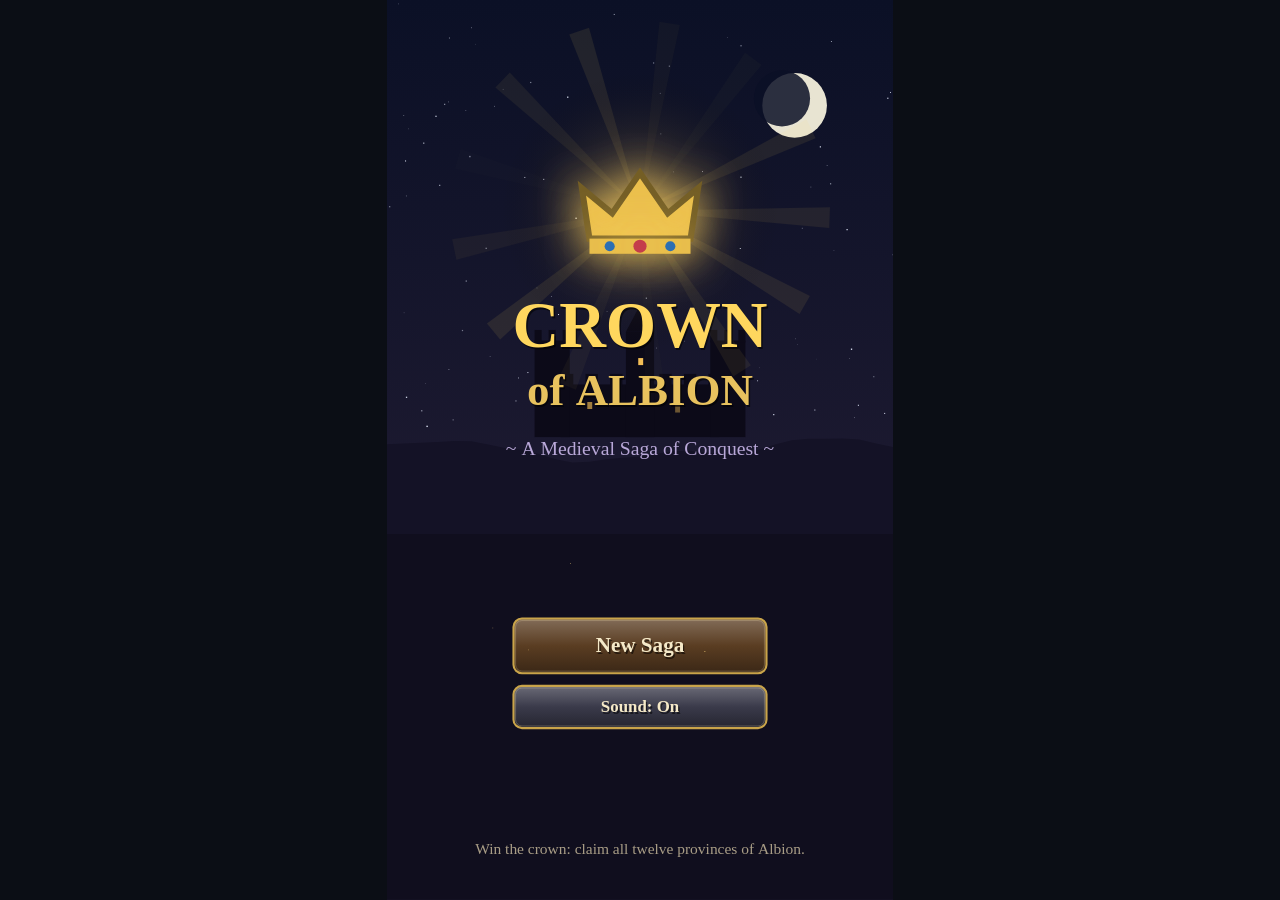
==== games/crown-of-albion/crown-of-albion.html @ 89749510 "High-fidelity character art and a majestic multi-voice score Characters were the weakest link — repl" ====
<!DOCTYPE html>
<html lang="en">
<head>
<meta charset="UTF-8">
<meta name="viewport" content="width=device-width, initial-scale=1.0, maximum-scale=1.0, user-scalable=no, viewport-fit=cover">
<meta name="mobile-web-app-capable" content="yes">
<meta name="apple-mobile-web-app-capable" content="yes">
<meta name="apple-mobile-web-app-status-bar-style" content="black-translucent">
<meta name="theme-color" content="#10131c">
<title>Crown of Albion — A Medieval Saga of Conquest</title>
<style>
html, body {
  margin: 0;
  padding: 0;
  height: 100%;
  background: #0b0e15;
  overflow: hidden;
  overscroll-behavior: none;
  touch-action: none;
  -webkit-user-select: none;
  user-select: none;
  -webkit-tap-highlight-color: transparent;
}

body {
  display: flex;
  align-items: center;
  justify-content: center;
}

#game {
  display: block;
  touch-action: none;
  background: #10131c;
}

</style>
</head>
<body>
<canvas id="game" width="720" height="1280"></canvas>
<script>
'use strict';
/* =========================================================
   Crown of Albion — core engine
   canvas / loop / input / ui / audio / particles / modal
   ========================================================= */

const W = 720, H = 1280;
const TAU = Math.PI * 2;
let canvas, ctx, drawScale = 1;

/* ---------------- utils ---------------- */
const clamp = (v, a, b) => v < a ? a : v > b ? b : v;
const lerp = (a, b, t) => a + (b - a) * t;
const rnd = (a = 1, b) => b === undefined ? Math.random() * a : a + Math.random() * (b - a);
const irnd = (a, b) => Math.floor(rnd(a, b + 1));
const pick = arr => arr[Math.floor(Math.random() * arr.length)];
const dist = (x1, y1, x2, y2) => Math.hypot(x2 - x1, y2 - y1);
const easeOut = t => 1 - (1 - t) * (1 - t);
const easeIn = t => t * t;

function mulberry32(a) {
  return function () {
    a |= 0; a = a + 0x6D2B79F5 | 0;
    let t = Math.imul(a ^ a >>> 15, 1 | a);
    t = t + Math.imul(t ^ t >>> 7, 61 | t) ^ t;
    return ((t ^ t >>> 14) >>> 0) / 4294967296;
  };
}

function hexRGB(hex) {
  const n = parseInt(hex.slice(1), 16);
  return [(n >> 16) & 255, (n >> 8) & 255, n & 255];
}

function shade(hex, amt) {
  let [r, g, b] = hexRGB(hex);
  if (amt >= 0) { r += (255 - r) * amt; g += (255 - g) * amt; b += (255 - b) * amt; }
  else { r *= 1 + amt; g *= 1 + amt; b *= 1 + amt; }
  return `rgb(${r | 0},${g | 0},${b | 0})`;
}

function mix(hexA, hexB, t) {
  const a = hexRGB(hexA), b = hexRGB(hexB);
  return `rgb(${lerp(a[0], b[0], t) | 0},${lerp(a[1], b[1], t) | 0},${lerp(a[2], b[2], t) | 0})`;
}

/* deterministic 2d value-noise (for map + textures) */
function vnHash(x, y) {
  const h = Math.sin(x * 127.1 + y * 311.7) * 43758.5453123;
  return h - Math.floor(h);
}
function vnoise(x, y) {
  const xi = Math.floor(x), yi = Math.floor(y);
  const xf = x - xi, yf = y - yi;
  const u = xf * xf * (3 - 2 * xf), v = yf * yf * (3 - 2 * yf);
  const a = vnHash(xi, yi), b = vnHash(xi + 1, yi);
  const c = vnHash(xi, yi + 1), d = vnHash(xi + 1, yi + 1);
  return lerp(lerp(a, b, u), lerp(c, d, u), v);
}
function fnoise(x, y) { // 2 octaves
  return vnoise(x, y) * 0.66 + vnoise(x * 2.13 + 7.7, y * 2.13 + 3.1) * 0.34;
}

/* ---------------- text ---------------- */
const FONT = 'Georgia, "Times New Roman", serif';
function text(s, x, y, size, color = '#f0e6d2', align = 'center', bold = false, alpha = 1) {
  ctx.save();
  ctx.globalAlpha *= alpha;
  ctx.font = `${bold ? 'bold ' : ''}${size}px ${FONT}`;
  ctx.fillStyle = color;
  ctx.textAlign = align;
  ctx.textBaseline = 'middle';
  ctx.fillText(s, x, y);
  ctx.restore();
}
function textShadow(s, x, y, size, color = '#f0e6d2', align = 'center', bold = true) {
  text(s, x + 2, y + 3, size, 'rgba(0,0,0,0.55)', align, bold);
  text(s, x, y, size, color, align, bold);
}
function wrapLines(s, size, maxW) {
  ctx.font = `${size}px ${FONT}`;
  const words = String(s).split(' ');
  const lines = [];
  let line = '';
  for (const w of words) {
    const t = line ? line + ' ' + w : w;
    if (ctx.measureText(t).width > maxW && line) { lines.push(line); line = w; }
    else line = t;
  }
  if (line) lines.push(line);
  return lines;
}

/* ---------------- ui: buttons & panels ---------------- */
function makeBtn(x, y, w, h, label, fn, opts = {}) {
  return Object.assign({ x, y, w, h, label, fn, enabled: true, size: 26, color: '#5a3d22' }, opts);
}
function drawBtn(b) {
  ctx.save();
  ctx.globalAlpha *= b.enabled ? 1 : 0.4;
  const g = ctx.createLinearGradient(0, b.y, 0, b.y + b.h);
  g.addColorStop(0, shade(b.color, 0.25));
  g.addColorStop(0.5, b.color);
  g.addColorStop(1, shade(b.color, -0.35));
  roundRect(b.x, b.y, b.w, b.h, 12);
  ctx.fillStyle = g;
  ctx.fill();
  ctx.lineWidth = 3;
  ctx.strokeStyle = '#c9a44a';
  ctx.stroke();
  ctx.lineWidth = 1;
  ctx.strokeStyle = 'rgba(255,235,180,0.35)';
  roundRect(b.x + 3, b.y + 3, b.w - 6, b.h - 6, 9);
  ctx.stroke();
  textShadow(b.label, b.x + b.w / 2, b.y + b.h / 2 + 1, b.size, '#f5e9c8');
  ctx.restore();
}
function btnAt(list, x, y) {
  for (const b of list) {
    if (b.enabled && x >= b.x && x <= b.x + b.w && y >= b.y && y <= b.y + b.h) return b;
  }
  return null;
}
function roundRect(x, y, w, h, r) {
  ctx.beginPath();
  ctx.moveTo(x + r, y);
  ctx.arcTo(x + w, y, x + w, y + h, r);
  ctx.arcTo(x + w, y + h, x, y + h, r);
  ctx.arcTo(x, y + h, x, y, r);
  ctx.arcTo(x, y, x + w, y, r);
  ctx.closePath();
}
function panel(x, y, w, h, opts = {}) {
  ctx.save();
  roundRect(x, y, w, h, opts.r || 18);
  const g = ctx.createLinearGradient(0, y, 0, y + h);
  g.addColorStop(0, opts.top || '#3a2c1c');
  g.addColorStop(1, opts.bot || '#241a10');
  ctx.fillStyle = g;
  ctx.globalAlpha *= (opts.alpha === undefined ? 0.96 : opts.alpha);
  ctx.fill();
  ctx.globalAlpha = 1;
  ctx.lineWidth = 4;
  ctx.strokeStyle = '#c9a44a';
  ctx.stroke();
  ctx.lineWidth = 1.5;
  ctx.strokeStyle = 'rgba(255,235,180,0.25)';
  roundRect(x + 5, y + 5, w - 10, h - 10, (opts.r || 18) - 6);
  ctx.stroke();
  ctx.restore();
}

/* small icons drawn in vector */
function drawCoin(x, y, r = 11) {
  ctx.save();
  const g = ctx.createRadialGradient(x - r * 0.3, y - r * 0.3, r * 0.2, x, y, r);
  g.addColorStop(0, '#ffe9a0'); g.addColorStop(0.7, '#e2b53e'); g.addColorStop(1, '#8a6418');
  ctx.fillStyle = g;
  ctx.beginPath(); ctx.arc(x, y, r, 0, TAU); ctx.fill();
  ctx.strokeStyle = '#6e4d10'; ctx.lineWidth = 1.5; ctx.stroke();
  ctx.strokeStyle = 'rgba(110,77,16,0.7)';
  ctx.beginPath(); ctx.arc(x, y, r * 0.62, 0, TAU); ctx.stroke();
  ctx.restore();
}
function drawStar(x, y, r, color = '#ffd75e') {
  ctx.save();
  ctx.fillStyle = color;
  ctx.beginPath();
  for (let i = 0; i < 10; i++) {
    const rr = i % 2 ? r * 0.45 : r;
    const a = -Math.PI / 2 + i * Math.PI / 5;
    ctx[i ? 'lineTo' : 'moveTo'](x + Math.cos(a) * rr, y + Math.sin(a) * rr);
  }
  ctx.closePath(); ctx.fill();
  ctx.strokeStyle = 'rgba(0,0,0,0.35)'; ctx.lineWidth = 1; ctx.stroke();
  ctx.restore();
}
function drawCrown(x, y, s, color = '#e8bd4a') {
  ctx.save();
  ctx.translate(x, y); ctx.scale(s, s);
  ctx.fillStyle = color;
  ctx.strokeStyle = shade('#e8bd4a', -0.5);
  ctx.lineWidth = 0.12;
  ctx.beginPath();
  ctx.moveTo(-1, 0.55); ctx.lineTo(-1.15, -0.45); ctx.lineTo(-0.55, 0.05);
  ctx.lineTo(0, -0.75); ctx.lineTo(0.55, 0.05); ctx.lineTo(1.15, -0.45);
  ctx.lineTo(1, 0.55); ctx.closePath();
  ctx.fill(); ctx.stroke();
  ctx.fillRect(-1, 0.55, 2, 0.3);
  ctx.fillStyle = '#c33a4b';
  ctx.beginPath(); ctx.arc(0, 0.7, 0.13, 0, TAU); ctx.fill();
  ctx.fillStyle = '#2c6fb3';
  ctx.beginPath(); ctx.arc(-0.6, 0.7, 0.1, 0, TAU); ctx.fill();
  ctx.beginPath(); ctx.arc(0.6, 0.7, 0.1, 0, TAU); ctx.fill();
  ctx.restore();
}
function drawSword(x, y, s, ang = -Math.PI / 4) {
  ctx.save();
  ctx.translate(x, y); ctx.rotate(ang); ctx.scale(s, s);
  ctx.fillStyle = '#cdd4dc';
  ctx.beginPath();
  ctx.moveTo(0, -1.1); ctx.lineTo(0.1, -0.95); ctx.lineTo(0.1, 0.25);
  ctx.lineTo(-0.1, 0.25); ctx.lineTo(-0.1, -0.95); ctx.closePath();
  ctx.fill();
  ctx.fillStyle = '#a9842f';
  ctx.fillRect(-0.3, 0.25, 0.6, 0.12);
  ctx.fillStyle = '#6b4a22';
  ctx.fillRect(-0.07, 0.37, 0.14, 0.4);
  ctx.fillStyle = '#a9842f';
  ctx.beginPath(); ctx.arc(0, 0.85, 0.11, 0, TAU); ctx.fill();
  ctx.restore();
}
function drawCastleIcon(x, y, s, color = '#cfc6b4') {
  ctx.save();
  ctx.translate(x, y); ctx.scale(s, s);
  ctx.fillStyle = color;
  ctx.strokeStyle = 'rgba(40,30,20,0.6)';
  ctx.lineWidth = 0.08;
  ctx.fillRect(-1, -0.3, 2, 1.1);
  ctx.strokeRect(-1, -0.3, 2, 1.1);
  for (let i = -1; i <= 1; i++) ctx.fillRect(i * 0.7 - 0.18, -0.62, 0.36, 0.36);
  ctx.fillRect(-1.35, -0.9, 0.5, 1.7);
  ctx.fillRect(0.85, -0.9, 0.5, 1.7);
  ctx.strokeRect(-1.35, -0.9, 0.5, 1.7);
  ctx.strokeRect(0.85, -0.9, 0.5, 1.7);
  ctx.fillStyle = '#4a3826';
  ctx.beginPath();
  ctx.moveTo(-0.25, 0.8); ctx.lineTo(-0.25, 0.25);
  ctx.arc(0, 0.25, 0.25, Math.PI, 0);
  ctx.lineTo(0.25, 0.8); ctx.closePath();
  ctx.fill();
  ctx.restore();
}
function drawHelmIcon(x, y, s, color = '#b9c2cc') {
  ctx.save();
  ctx.translate(x, y); ctx.scale(s, s);
  ctx.fillStyle = color;
  ctx.beginPath();
  ctx.moveTo(-0.7, 0.8); ctx.lineTo(-0.7, -0.1);
  ctx.arc(0, -0.1, 0.7, Math.PI, 0);
  ctx.lineTo(0.7, 0.8); ctx.closePath();
  ctx.fill();
  ctx.fillStyle = '#1c2026';
  ctx.fillRect(-0.7, 0.05, 1.4, 0.18);
  ctx.fillStyle = shade('#b9c2cc', -0.3);
  ctx.fillRect(-0.08, -0.85, 0.16, 0.3);
  ctx.restore();
}

/* ---------------- input ---------------- */
const Input = {
  x: 0, y: 0, down: false,
  downX: 0, downY: 0, downT: 0,
};
function toLogical(e) {
  const r = canvas.getBoundingClientRect();
  return [(e.clientX - r.left) / r.width * W, (e.clientY - r.top) / r.height * H];
}
function bindInput() {
  canvas.addEventListener('pointerdown', e => {
    e.preventDefault();
    Sfx.ensure();
    const [x, y] = toLogical(e);
    Input.x = x; Input.y = y; Input.down = true;
    Input.downX = x; Input.downY = y; Input.downT = performance.now();
    dispatch('down', x, y);
  });
  canvas.addEventListener('pointermove', e => {
    const [x, y] = toLogical(e);
    Input.x = x; Input.y = y;
    if (Input.down) dispatch('move', x, y);
  });
  const up = e => {
    if (!Input.down) return;
    const [x, y] = toLogical(e);
    Input.x = x; Input.y = y; Input.down = false;
    dispatch('up', x, y);
    const dt = performance.now() - Input.downT;
    if (dt < 450 && dist(x, y, Input.downX, Input.downY) < 24) dispatch('tap', x, y);
    else {
      const dx = x - Input.downX, dy = y - Input.downY;
      if (Math.hypot(dx, dy) > 50 && dt < 700) {
        dispatch('swipe', Math.abs(dx) > Math.abs(dy) ? (dx > 0 ? 'right' : 'left') : (dy > 0 ? 'down' : 'up'));
      }
    }
  };
  canvas.addEventListener('pointerup', up);
  canvas.addEventListener('pointercancel', up);
  canvas.addEventListener('contextmenu', e => e.preventDefault());
}
function dispatch(kind, a, b) {
  if (Modal.active) { if (kind === 'tap') Modal.tap(a, b); return; }
  const s = scene;
  if (!s) return;
  const fn = { down: s.onDown, move: s.onMove, up: s.onUp, tap: s.onTap, swipe: s.onSwipe }[kind];
  if (fn) fn.call(s, a, b);
}
function buzz(ms) {
  try { if (navigator.vibrate) navigator.vibrate(ms); } catch (e) { /* unsupported */ }
}

/* ---------------- audio (procedural, multi-voice) ---------------- */
const Sfx = {
  ac: null, master: null, wet: null, on: true, musicOn: true,
  nextBar: 0, barI: 0,
  /* an 8-bar majestic progression in A minor: Am G F Am | Dm C E Am
     each bar: bass root, a sustained triad pad, and a stately lead line */
  prog: [
    { root: 45, chord: [57, 60, 64], mel: [[76, 2], [72, 2]] },
    { root: 43, chord: [55, 59, 62], mel: [[74, 2], [71, 2]] },
    { root: 41, chord: [53, 57, 60], mel: [[72, 2], [69, 2]] },
    { root: 45, chord: [57, 60, 64], mel: [[69, 1], [72, 1], [76, 2]] },
    { root: 38, chord: [50, 53, 57], mel: [[74, 2], [69, 2]] },
    { root: 36, chord: [48, 52, 55], mel: [[72, 2], [67, 2]] },
    { root: 40, chord: [52, 56, 59], mel: [[71, 2], [68, 2]] },
    { root: 45, chord: [57, 60, 64], mel: [[69, 3], [71, 1]] },
  ],
  ensure() {
    if (!this.ac) {
      try { this.ac = new (window.AudioContext || window.webkitAudioContext)(); } catch (e) { return; }
      const ac = this.ac;
      this.master = ac.createGain();
      this.master.gain.value = 0.9;
      this.master.connect(ac.destination);
      // a generated hall reverb for cinematic space
      try {
        const len = Math.floor(ac.sampleRate * 2.2);
        const imp = ac.createBuffer(2, len, ac.sampleRate);
        for (let ch = 0; ch < 2; ch++) {
          const d = imp.getChannelData(ch);
          for (let i = 0; i < len; i++) d[i] = (Math.random() * 2 - 1) * Math.pow(1 - i / len, 2.6);
        }
        this.conv = ac.createConvolver(); this.conv.buffer = imp;
        this.wet = ac.createGain(); this.wet.gain.value = 0.22;
        this.master.connect(this.conv); this.conv.connect(this.wet); this.wet.connect(ac.destination);
      } catch (e) { /* no reverb */ }
      this.nextBar = ac.currentTime + 0.35;
    }
    if (this.ac.state === 'suspended') this.ac.resume();
  },
  freq(m) { return 440 * Math.pow(2, (m - 69) / 12); },
  /* one shaped voice with ADSR, routed through master (so it gets reverb) */
  voice(f, dur, { type = 'triangle', vol = 0.1, slide = 0, delay = 0, attack = 0.012, detune = 0 } = {}) {
    if (!this.ac || !this.on || !this.master) return;
    const t = this.ac.currentTime + delay;
    const o = this.ac.createOscillator(), g = this.ac.createGain();
    o.type = type; o.frequency.setValueAtTime(f, t);
    if (detune) o.detune.setValueAtTime(detune, t);
    if (slide) o.frequency.exponentialRampToValueAtTime(Math.max(30, f + slide), t + dur);
    g.gain.setValueAtTime(0.0001, t);
    g.gain.linearRampToValueAtTime(vol, t + attack);
    g.gain.exponentialRampToValueAtTime(0.0008, t + dur);
    o.connect(g).connect(this.master);
    o.start(t); o.stop(t + dur + 0.06);
  },
  tone(f, dur, opts = {}) { this.voice(f, dur, Object.assign({ type: 'square', vol: 0.12 }, opts)); },
  noise(dur, vol = 0.2, delay = 0, low = false) {
    if (!this.ac || !this.on || !this.master) return;
    const t = this.ac.currentTime + delay;
    const n = Math.floor(this.ac.sampleRate * dur);
    const buf = this.ac.createBuffer(1, n, this.ac.sampleRate);
    const d = buf.getChannelData(0);
    let v = 0;
    for (let i = 0; i < n; i++) {
      const wh = Math.random() * 2 - 1;
      v = low ? v * 0.92 + wh * 0.08 : wh;
      d[i] = v * (1 - i / n);
    }
    const src = this.ac.createBufferSource(); src.buffer = buf;
    const g = this.ac.createGain(); g.gain.value = vol;
    src.connect(g).connect(this.master);
    src.start(t);
  },
  // a soft timpani/war-drum
  kick(delay, strong) {
    this.voice(strong ? 96 : 84, 0.2, { type: 'sine', vol: strong ? 0.16 : 0.09, slide: -56, delay, attack: 0.005 });
    this.noise(0.12, strong ? 0.05 : 0.03, delay, true);
  },
  tap() { this.voice(660, 0.06, { type: 'triangle', vol: 0.07 }); },
  coin() { this.voice(880, 0.07, { type: 'square', vol: 0.06 }); this.voice(1320, 0.12, { type: 'square', vol: 0.06, delay: 0.07 }); },
  clash() { this.noise(0.16, 0.22); this.voice(220, 0.12, { type: 'sawtooth', vol: 0.09, slide: -120 }); },
  thud() { this.noise(0.3, 0.28, 0, true); this.voice(70, 0.25, { type: 'sine', vol: 0.22, slide: -30 }); },
  crack() { this.noise(0.4, 0.32, 0, true); this.noise(0.15, 0.28); },
  whoosh() { this.noise(0.25, 0.09, 0, true); },
  fanfare() {
    // brass-like triad rising to the octave — voiced in thirds for majesty
    const seq = [[64, 0], [64, 0.13], [64, 0.26], [67, 0.42], [72, 0.62], [76, 0.86]];
    for (const [m, d] of seq) {
      this.voice(this.freq(m), 0.4, { type: 'sawtooth', vol: 0.05, delay: d, attack: 0.02 });
      this.voice(this.freq(m), 0.4, { type: 'square', vol: 0.035, delay: d, detune: 6 });
      this.voice(this.freq(m - 12), 0.4, { type: 'triangle', vol: 0.06, delay: d });
    }
    this.kick(0, true); this.kick(0.42, true); this.kick(0.86, true);
  },
  dirge() {
    const seq = [[57, 0], [55, 0.45], [53, 0.9], [52, 1.4]];
    for (const [m, d] of seq) {
      this.voice(this.freq(m), 0.6, { type: 'triangle', vol: 0.09, delay: d, attack: 0.04 });
      this.voice(this.freq(m - 12), 0.7, { type: 'sine', vol: 0.06, delay: d });
    }
    this.kick(0, false); this.kick(0.9, false);
  },
  update() {
    if (!this.ac || !this.on || !this.musicOn || !this.master) return;
    const beat = 0.5, bar = beat * 4;
    while (this.nextBar < this.ac.currentTime + 0.7) {
      const delay = Math.max(0, this.nextBar - this.ac.currentTime);
      const b = this.prog[this.barI % this.prog.length];
      // bass: root then the fifth, low and round
      this.voice(this.freq(b.root - 12), beat * 1.9, { type: 'sine', vol: 0.08, attack: 0.02, delay });
      this.voice(this.freq(b.root - 12), beat * 1.9, { type: 'triangle', vol: 0.025, delay });
      this.voice(this.freq(b.root - 5), beat * 1.9, { type: 'sine', vol: 0.07, attack: 0.02, delay: delay + beat * 2 });
      // sustained chord pad
      for (const m of b.chord) {
        this.voice(this.freq(m), bar * 0.97, { type: 'triangle', vol: 0.02, attack: 0.18, delay });
        this.voice(this.freq(m + 12), bar * 0.97, { type: 'sine', vol: 0.012, attack: 0.22, delay });
      }
      // stately lead, doubled an octave down very softly (recorder + lute)
      let mt = delay;
      for (const [m, beats] of b.mel) {
        const d2 = beats * beat * 0.92;
        this.voice(this.freq(m), d2, { type: 'triangle', vol: 0.05, attack: 0.02, delay: mt });
        this.voice(this.freq(m), d2, { type: 'square', vol: 0.016, attack: 0.02, delay: mt, detune: 5 });
        this.voice(this.freq(m - 12), d2, { type: 'sine', vol: 0.02, delay: mt });
        mt += beats * beat;
      }
      // war-drum on the strong beats
      this.kick(delay, true);
      this.kick(delay + beat * 2, false);
      this.nextBar += bar;
      this.barI++;
    }
  },
};

/* ---------------- particles ---------------- */
const parts = [];
function spawn(x, y, o = {}) {
  parts.push({
    x, y,
    vx: o.vx !== undefined ? o.vx : rnd(-60, 60),
    vy: o.vy !== undefined ? o.vy : rnd(-90, -20),
    g: o.g !== undefined ? o.g : 220,
    life: o.life || rnd(0.4, 0.9),
    t: 0,
    size: o.size || rnd(2, 5),
    color: o.color || '#caa',
    shrink: o.shrink !== undefined ? o.shrink : true,
  });
}
function burst(x, y, n, o = {}) {
  for (let i = 0; i < n; i++) {
    const a = rnd(TAU), sp = rnd(o.spMin || 30, o.spMax || 180);
    spawn(x, y, Object.assign({}, o, { vx: Math.cos(a) * sp, vy: Math.sin(a) * sp - (o.up || 40) }));
  }
}
function updParts(dt) {
  for (let i = parts.length - 1; i >= 0; i--) {
    const p = parts[i];
    p.t += dt;
    if (p.t >= p.life) { parts.splice(i, 1); continue; }
    p.vy += p.g * dt;
    p.x += p.vx * dt;
    p.y += p.vy * dt;
  }
}
function drawParts() {
  for (const p of parts) {
    const k = 1 - p.t / p.life;
    ctx.globalAlpha = k;
    ctx.fillStyle = p.color;
    const s = p.shrink ? p.size * k : p.size;
    ctx.fillRect(p.x - s / 2, p.y - s / 2, s, s);
  }
  ctx.globalAlpha = 1;
}

/* ---------------- toasts ---------------- */
const toasts = [];
function toast(msg, color = '#f0e6d2') { toasts.push({ msg, color, t: 0 }); }
function drawToasts(dt) {
  while (toasts.length > 4) toasts.shift();
  let y = 150;
  for (let i = toasts.length - 1; i >= 0; i--) {
    const t = toasts[i];
    t.t += dt;
    if (t.t > 3.6) { toasts.splice(i, 1); continue; }
  }
  for (const t of toasts) {
    const a = t.t < 0.25 ? t.t / 0.25 : t.t > 3 ? clamp(1 - (t.t - 3) / 0.6, 0, 1) : 1;
    ctx.save();
    ctx.globalAlpha = a * 0.92;
    ctx.font = `bold 24px ${FONT}`;
    const w = ctx.measureText(t.msg).width + 50;
    roundRect(W / 2 - w / 2, y, w, 44, 12);
    ctx.fillStyle = '#1c1410';
    ctx.fill();
    ctx.strokeStyle = '#c9a44a';
    ctx.lineWidth = 2;
    ctx.stroke();
    ctx.globalAlpha = a;
    text(t.msg, W / 2, y + 23, 24, t.color, 'center', true);
    ctx.restore();
    y += 54;
  }
}

/* ---------------- modal ---------------- */
const Modal = {
  active: null,
  show(o) {
    // o: {title, lines: string|string[], buttons:[{label,fn,color}], icon?, w?}
    o.w = o.w || 560;
    o.t = 0;
    if (typeof o.lines === 'string') o.lines = [o.lines];
    o.lines = o.lines || [];
    this.active = o;
    Sfx.tap();
  },
  close() { this.active = null; },
  layout(o) {
    const wrapped = [];
    for (const ln of o.lines) for (const w of wrapLines(ln, 26, o.w - 80)) wrapped.push(w);
    const btnRows = o.buttons.length;
    const h = 110 + wrapped.length * 34 + btnRows * 74 + 20 + (o.icon ? 60 : 0);
    return { wrapped, h, x: W / 2 - o.w / 2, y: H / 2 - h / 2 };
  },
  render(dt) {
    const o = this.active;
    if (!o) return;
    o.t += dt;
    const k = easeOut(clamp(o.t / 0.18, 0, 1));
    ctx.fillStyle = `rgba(5,5,10,${0.6 * k})`;
    ctx.fillRect(0, 0, W, H);
    ctx.save();
    ctx.translate(W / 2, H / 2);
    ctx.scale(k, k);
    ctx.translate(-W / 2, -H / 2);
    const { wrapped, h, x, y } = this.layout(o);
    panel(x, y, o.w, h);
    let cy = y + 56;
    if (o.icon) { o.icon(W / 2, cy + 10); cy += 60; }
    textShadow(o.title, W / 2, cy, 34, '#ffd75e');
    cy += 50;
    for (const ln of wrapped) { text(ln, W / 2, cy, 26, '#ead9b8'); cy += 34; }
    cy += 10;
    o._btns = [];
    for (const b of o.buttons) {
      const bb = makeBtn(x + 40, cy, o.w - 80, 60, b.label, b.fn, { color: b.color || '#5a3d22' });
      o._btns.push(bb);
      drawBtn(bb);
      cy += 74;
    }
    ctx.restore();
  },
  tap(x, y) {
    const o = this.active;
    if (!o || !o._btns) return;
    const b = btnAt(o._btns, x, y);
    if (b) {
      Sfx.tap();
      this.close();
      if (b.fn) b.fn();
    }
  },
};

/* ---------------- scene & loop ---------------- */
let scene = null, gTime = 0, shake = 0;
let timeScale = 1, slowMoT = 0;
function slowMo(scale, dur) { timeScale = scale; slowMoT = dur; }
function setScene(s, ...args) {
  if (scene && scene.exit) scene.exit();
  scene = s;
  if (s.enter) s.enter(...args);
}
let lastTs = 0;
function frame(ts) {
  const rawDt = Math.min(0.05, (ts - lastTs) / 1000 || 0.016);
  lastTs = ts;
  if (slowMoT > 0) { slowMoT -= rawDt; if (slowMoT <= 0) timeScale = 1; }
  const dt = rawDt * timeScale;
  gTime += dt;
  Sfx.update();
  if (scene && scene.update) scene.update(dt);
  ctx.setTransform(drawScale, 0, 0, drawScale, 0, 0);
  ctx.save();
  if (shake > 0) {
    shake = Math.max(0, shake - dt * 30);
    ctx.translate(rnd(-shake, shake), rnd(-shake, shake));
  }
  ctx.fillStyle = '#10131c';
  ctx.fillRect(-20, -20, W + 40, H + 40);
  if (scene && scene.render) scene.render(dt);
  updParts(dt);
  drawParts();
  ctx.restore();
  Modal.render(dt);
  drawToasts(dt);
  requestAnimationFrame(frame);
}

function resize() {
  const dpr = Math.min(window.devicePixelRatio || 1, 2);
  const s = Math.min(window.innerWidth / W, window.innerHeight / H);
  canvas.style.width = W * s + 'px';
  canvas.style.height = H * s + 'px';
  canvas.width = Math.max(1, Math.round(W * s * dpr));
  canvas.height = Math.max(1, Math.round(H * s * dpr));
  drawScale = canvas.width / W;
}

/* ---------------- cinematic helpers ---------------- */
function vignette(strength = 0.4) {
  const g = ctx.createRadialGradient(W / 2, H / 2, H * 0.3, W / 2, H / 2, H * 0.74);
  g.addColorStop(0, 'rgba(0,0,0,0)');
  g.addColorStop(1, `rgba(8,6,14,${strength})`);
  ctx.fillStyle = g;
  ctx.fillRect(0, 0, W, H);
}
function letterbox(k) {
  if (k <= 0) return;
  ctx.fillStyle = '#000';
  ctx.fillRect(0, 0, W, 92 * k);
  ctx.fillRect(0, H - 92 * k, W, 92 * k);
}
function sunRays(x, y, r, color, alpha, n = 10, speed = 0.05) {
  ctx.save();
  ctx.translate(x, y);
  ctx.rotate(gTime * speed);
  ctx.fillStyle = color;
  for (let i = 0; i < n; i++) {
    ctx.rotate(TAU / n);
    ctx.globalAlpha = alpha * (0.55 + 0.45 * Math.sin(gTime * 0.8 + i * 1.7));
    ctx.beginPath();
    ctx.moveTo(0, 0);
    ctx.lineTo(r, -r * 0.055);
    ctx.lineTo(r, r * 0.055);
    ctx.closePath();
    ctx.fill();
  }
  ctx.restore();
}
function glow(x, y, r, color, alpha) {
  const g = ctx.createRadialGradient(x, y, 0, x, y, r);
  g.addColorStop(0, color);
  g.addColorStop(1, 'rgba(0,0,0,0)');
  ctx.save();
  ctx.globalAlpha = alpha;
  ctx.fillStyle = g;
  ctx.fillRect(x - r, y - r, r * 2, r * 2);
  ctx.restore();
}

function initEngine() {
  canvas = document.getElementById('game');
  ctx = canvas.getContext('2d');
  window.addEventListener('resize', resize);
  resize();
  bindInput();
}

</script>
<script>
'use strict';
/* =========================================================
   Crown of Albion — world
   the isle of Britain / game state / economy / combat / AI
   ========================================================= */

const MAPY = 120, MAPH = 1000;          // map strip inside the screen
const HALFW = 360, HALFH = 500;         // half-resolution raster for territories

/* A simplified tracing of the Great Britain coastline (half-res coords,
   x right, y down). North tip first, down the east coast, back up the west. */
const BRITAIN = [
  [215, 25], [245, 38], [262, 60], [235, 80], [268, 98], [258, 122],
  [242, 132], [272, 148], [285, 178], [295, 215], [288, 228], [312, 245],
  [305, 278], [332, 295], [330, 322], [305, 348], [302, 362], [295, 378],
  [262, 392], [225, 398], [185, 396], [148, 388], [98, 396], [58, 384],
  [85, 368], [122, 345], [152, 322], [128, 330], [92, 318], [72, 306],
  [98, 290], [92, 262], [108, 250], [138, 238], [158, 242], [162, 215],
  [152, 192], [168, 172], [148, 158], [162, 138], [142, 118], [168, 98],
  [148, 72], [172, 52], [190, 38],
];

function inPoly(px, py, poly) {
  let inside = false;
  for (let i = 0, j = poly.length - 1; i < poly.length; j = i++) {
    const [xi, yi] = poly[i], [xj, yj] = poly[j];
    if ((yi > py) !== (yj > py) && px < (xj - xi) * (py - yi) / (yj - yi) + xi) {
      inside = !inside;
    }
  }
  return inside;
}

/* The twelve provinces — historical regions of the isle. */
const TERR_DEFS = [
  { name: 'The Highlands', sx: 210, sy: 66,  terrain: 'mount' },
  { name: 'Argyll',        sx: 184, sy: 114, terrain: 'mount' },
  { name: 'Lothian',       sx: 230, sy: 150, terrain: 'plain' },
  { name: 'Northumbria',   sx: 256, sy: 188, terrain: 'moor' },
  { name: 'Cumbria',       sx: 184, sy: 206, terrain: 'mount' },
  { name: 'York',          sx: 252, sy: 248, terrain: 'plain' },
  { name: 'Gwynedd',       sx: 120, sy: 272, terrain: 'mount' },
  { name: 'Mercia',        sx: 214, sy: 300, terrain: 'forest' },
  { name: 'East Anglia',   sx: 298, sy: 318, terrain: 'plain' },
  { name: 'Wessex',        sx: 204, sy: 362, terrain: 'plain' },
  { name: 'Kent',          sx: 276, sy: 366, terrain: 'plain' },
  { name: 'Cornwall',      sx: 100, sy: 372, terrain: 'moor' },
  { name: 'Sherwood Forest', sx: 243, sy: 280, terrain: 'forest', sherwood: true },
];

const SHERWOOD = TERR_DEFS.findIndex(t => t.sherwood);

const HOME_TERRS = [9, 2, 8, 6];  // player Wessex; rivals Lothian, East Anglia, Gwynedd

const HEROES = [
  { name: 'Sir Aldric the Bold',  joust: 8, blade: 5, lead: 5, blurb: 'A tournament legend. None ride the tilt so true.' },
  { name: 'Lady Maren of Wessex', joust: 5, blade: 8, lead: 5, blurb: 'A duelist without equal, quick as winter wind.' },
  { name: 'Sir Corwin the Wise',  joust: 5, blade: 5, lead: 8, blurb: 'A master of war. Soldiers fight twice as hard under his banner.' },
];

const AI_LORDS = [
  { name: 'Lord Bran the Black',  color: '#34548f', joust: 7, blade: 6, lead: 6 },
  { name: 'Duke Osric of Anglia', color: '#3e7c3a', joust: 6, blade: 7, lead: 5 },
  { name: 'Baron Hadwin the Grim', color: '#6b4a9e', joust: 5, blade: 5, lead: 8 },
];

const PLAYER_COLOR = '#b3372c';
const NEUTRAL_COLOR = '#9a8a64';

const COSTS = { soldier: 8, knight: 25, catapult: 50, garrison: 30, castle: 120 };
const MONTHS = ['January', 'February', 'March', 'April', 'May', 'June',
  'July', 'August', 'September', 'October', 'November', 'December'];

const DIFFS = [
  { name: 'Squire', aiGold: 0.7, aiAggro: 1.7 },
  { name: 'Knight', aiGold: 1.0, aiAggro: 1.45 },
  { name: 'King',   aiGold: 1.35, aiAggro: 1.25 },
];

let S = null; // live game state

/* ---------------- biomes (area-dependent land colour) ---------------- */
const BIOME = {
  plain:    ['#4f7d33', '#6fa043', '#93c062'],   // valley → meadow → bright field
  forest:   ['#244a20', '#356128', '#4d8038'],   // deep wood → canopy → glade
  moor:     ['#5c6a3a', '#867b48', '#a08a62'],   // boggy green → ochre heath → tan
  mount:    ['#4c6a36', '#7d7656', '#b6b3a6'],   // green lower slope → rock → bare crag
  sherwood: ['#1d4520', '#2c6630', '#3f7e3c'],   // the deep greenwood
};
function ramp(stops, e) {
  const n = stops.length - 1;
  const f = clamp(e, 0, 1) * n;
  const i = Math.min(n - 1, Math.floor(f));
  const tt = f - i;
  const a = hexRGB(stops[i]), b = hexRGB(stops[i + 1]);
  return [lerp(a[0], b[0], tt), lerp(a[1], b[1], tt), lerp(a[2], b[2], tt)];
}
function biomeColor(terrain, e, x, y) {
  const c = ramp(BIOME[terrain] || BIOME.plain, e);
  if (terrain === 'mount' && e > 0.8) {            // snow on the high crags
    const s = (e - 0.8) / 0.2, sn = hexRGB('#e4ebee');
    c[0] = lerp(c[0], sn[0], s); c[1] = lerp(c[1], sn[1], s); c[2] = lerp(c[2], sn[2], s);
  } else if (terrain === 'moor') {                 // blooming heather
    const h = fnoise(x * 0.24 + 5, y * 0.24 + 9);
    if (h > 0.6) { const hp = hexRGB('#7a4f72'), s = (h - 0.6) / 0.4 * 0.55; c[0] = lerp(c[0], hp[0], s); c[1] = lerp(c[1], hp[1], s); c[2] = lerp(c[2], hp[2], s); }
  } else if (terrain === 'plain') {                // patchwork of fields
    const fld = (fnoise(x * 0.13 + 2, y * 0.13 + 8) - 0.5) * 30;
    c[0] += fld; c[1] += fld * 1.15; c[2] += fld * 0.35;
  } else if (terrain === 'forest' || terrain === 'sherwood') {
    const dap = (fnoise(x * 0.2 + 3, y * 0.2 + 1) - 0.5) * 22;
    c[0] += dap * 0.6; c[1] += dap; c[2] += dap * 0.5;
  }
  return c;
}

/* ---------------- map generation (deterministic) ---------------- */
const MapGen = {
  idx: null,            // Int8Array, HALFW*HALFH, territory id or -1 = sea
  area: [], cx: [], cy: [], adj: [],
  halfCanvas: null, landCanvas: null, grainCanvas: null, foamCanvas: null,

  inIsland(x, y) {
    // wobble the sample point so the coast reads hand-drawn, not vectory
    const jx = x + (fnoise(x * 0.06 + 3.7, y * 0.06 + 9.2) - 0.5) * 9;
    const jy = y + (fnoise(x * 0.06 + 17.3, y * 0.06 + 4.9) - 0.5) * 9;
    return inPoly(jx, jy, BRITAIN);
  },

  build() {
    const n = TERR_DEFS.length;
    this.idx = new Int8Array(HALFW * HALFH).fill(-1);
    this.area = new Array(n).fill(0);
    this.cx = new Array(n).fill(0);
    this.cy = new Array(n).fill(0);
    this.adj = Array.from({ length: n }, () => new Set());

    for (let y = 0; y < HALFH; y++) {
      for (let x = 0; x < HALFW; x++) {
        let island = this.inIsland(x, y);
        let best = -1, bestD = 1e9;
        for (let i = 0; i < n; i++) {
          const t = TERR_DEFS[i];
          const d = dist(x, y, t.sx, t.sy);
          if (d < 11) island = true; // make sure every seed sits on land
          const jit = 1 + 0.55 * (fnoise(x * 0.05 + i * 41.3, y * 0.05 + i * 17.7) - 0.5);
          const jd = d * jit;
          if (jd < bestD) { bestD = jd; best = i; }
        }
        if (!island) continue;
        this.idx[y * HALFW + x] = best;
        this.area[best]++;
        this.cx[best] += x;
        this.cy[best] += y;
      }
    }
    for (let i = 0; i < n; i++) {
      if (this.area[i] > 0) { this.cx[i] /= this.area[i]; this.cy[i] /= this.area[i]; }
      else { this.cx[i] = TERR_DEFS[i].sx; this.cy[i] = TERR_DEFS[i].sy; }
    }
    // adjacency from the raster
    for (let y = 0; y < HALFH - 1; y++) {
      for (let x = 0; x < HALFW - 1; x++) {
        const a = this.idx[y * HALFW + x];
        if (a < 0) continue;
        const r = this.idx[y * HALFW + x + 1];
        const d = this.idx[(y + 1) * HALFW + x];
        if (r >= 0 && r !== a) { this.adj[a].add(r); this.adj[r].add(a); }
        if (d >= 0 && d !== a) { this.adj[a].add(d); this.adj[d].add(a); }
      }
    }
    this.halfCanvas = document.createElement('canvas');
    this.halfCanvas.width = HALFW;
    this.halfCanvas.height = HALFH;
    this.landCanvas = document.createElement('canvas');
    this.landCanvas.width = W;
    this.landCanvas.height = MAPH;
    this.makeGrain();
    this.makeFoam();
    this.repaint();
  },

  makeGrain() {
    this.grainCanvas = document.createElement('canvas');
    this.grainCanvas.width = W;
    this.grainCanvas.height = MAPH;
    const c = this.grainCanvas.getContext('2d');
    const img = c.createImageData(W, MAPH);
    for (let y = 0; y < MAPH; y += 2) {
      for (let x = 0; x < W; x += 2) {
        const v = (fnoise(x * 0.05, y * 0.05) - 0.5) * 36;
        for (let dy = 0; dy < 2; dy++) for (let dx = 0; dx < 2; dx++) {
          const o = ((y + dy) * W + x + dx) * 4;
          img.data[o] = 128 + v; img.data[o + 1] = 128 + v; img.data[o + 2] = 128 + v;
          img.data[o + 3] = 26;
        }
      }
    }
    c.putImageData(img, 0, 0);
  },

  /* soft white surf hugging the coastline, blended over the sea each frame */
  makeFoam() {
    const half = document.createElement('canvas');
    half.width = HALFW;
    half.height = HALFH;
    const hc = half.getContext('2d');
    const img = hc.createImageData(HALFW, HALFH);
    for (let y = 1; y < HALFH - 1; y++) {
      for (let x = 1; x < HALFW - 1; x++) {
        if (this.idx[y * HALFW + x] >= 0) continue;
        let nearLand = 0;
        for (let r = 1; r <= 3; r++) {
          if (this.idx[y * HALFW + x + r] >= 0 || this.idx[y * HALFW + x - r] >= 0 ||
              this.idx[(y + r) * HALFW + x] >= 0 || this.idx[(y - r) * HALFW + x] >= 0) {
            nearLand = 4 - r;
            break;
          }
        }
        if (!nearLand) continue;
        const o = (y * HALFW + x) * 4;
        img.data[o] = 225; img.data[o + 1] = 240; img.data[o + 2] = 250;
        img.data[o + 3] = 50 + nearLand * 38;
      }
    }
    hc.putImageData(img, 0, 0);
    this.foamCanvas = document.createElement('canvas');
    this.foamCanvas.width = W;
    this.foamCanvas.height = MAPH;
    const fc = this.foamCanvas.getContext('2d');
    fc.imageSmoothingEnabled = true;
    fc.globalAlpha = 0.6;
    for (const [ox, oy] of [[0, 0], [1.5, 1], [-1.5, -1]]) {
      fc.drawImage(half, ox, oy, W, MAPH);
    }
  },

  ownerColor(i) {
    if (!S) return NEUTRAL_COLOR;
    const o = S.terr[i].owner;
    return o < 0 ? NEUTRAL_COLOR : S.lords[o].color;
  },

  repaint() {
    const hc = this.halfCanvas.getContext('2d');
    const img = hc.createImageData(HALFW, HALFH);
    const d = img.data;
    // owner colour per province (a light heraldic glaze over the green land)
    const ownerCol = TERR_DEFS.map((def, i) => {
      if (def.sherwood) return null;
      const ow = S ? S.terr[i].owner : -1;
      return ow < 0 ? null : hexRGB(S.lords[ow].color);
    });
    for (let y = 0; y < HALFH; y++) {
      for (let x = 0; x < HALFW; x++) {
        const o = (y * HALFW + x);
        const t = this.idx[o];
        if (t < 0) { d[o * 4 + 3] = 0; continue; }
        const def = TERR_DEFS[t];
        const terrain = def.sherwood ? 'sherwood' : def.terrain;
        // elevation field — mountains reach higher (snow), lowlands stay lush
        let elev = fnoise(x * 0.05 + t * 2.3, y * 0.05 + t * 1.1);
        if (terrain === 'mount') elev = clamp(elev * 1.45, 0, 1);
        let [r, g, b] = biomeColor(terrain, elev, x, y);
        // a soft wash of the owning lord's colour so holdings still read
        const oc = ownerCol[t];
        if (oc) { const k = 0.24; r = r * (1 - k) + oc[0] * k; g = g * (1 - k) + oc[1] * k; b = b * (1 - k) + oc[2] * k; }
        // border / coast shading — bold hand-inked outlines between provinces
        let border = false, coast = false;
        for (const [nx, ny] of [[x + 1, y], [x - 1, y], [x, y + 1], [x, y - 1],
                                [x + 1, y + 1], [x - 1, y - 1]]) {
          if (nx < 0 || ny < 0 || nx >= HALFW || ny >= HALFH) { coast = true; continue; }
          const nv = this.idx[ny * HALFW + nx];
          if (nv < 0) coast = true;
          else if (nv !== t) border = true;
        }
        // embossed relief, exaggerated in the hills
        const mFac = terrain === 'mount' ? 2.8 : terrain === 'moor' ? 1.4 : 1;
        const e1 = fnoise(x * 0.035 + 11, y * 0.035 + 5);
        const e2 = fnoise((x + 1.6) * 0.035 + 11, (y + 1.6) * 0.035 + 5);
        const relief = (e1 - e2) * 150 * mFac;
        // warm low sun from the south-west
        const warmth = (y / HALFH - 0.45) * 14;
        const sh = (fnoise(x * 0.09, y * 0.09) - 0.5) * 16 + relief;
        r += sh + warmth; g += sh + warmth * 0.5; b += sh - warmth * 0.5;
        if (coast) { r *= 0.42; g *= 0.42; b *= 0.42; }
        else if (border) { r = r * 0.24 + 12; g = g * 0.24 + 12; b = b * 0.24 + 9; }
        d[o * 4] = clamp(r, 0, 255);
        d[o * 4 + 1] = clamp(g, 0, 255);
        d[o * 4 + 2] = clamp(b, 0, 255);
        d[o * 4 + 3] = 255;
      }
    }
    hc.putImageData(img, 0, 0);
    const lc = this.landCanvas.getContext('2d');
    lc.clearRect(0, 0, W, MAPH);
    lc.imageSmoothingEnabled = true;
    lc.drawImage(this.halfCanvas, 0, 0, W, MAPH);
    lc.drawImage(this.grainCanvas, 0, 0);
    this.decorate(lc);
  },

  /* hand-inked terrain icons, medieval-chart style */
  decorate(lc) {
    const ink = 'rgba(58,40,24,0.6)';
    for (let i = 0; i < TERR_DEFS.length; i++) {
      const def = TERR_DEFS[i];
      if (def.terrain === 'plain') continue;
      const rng = mulberry32(i * 977 + 13);
      const cx = this.cx[i] * 2, cy = this.cy[i] * 2;
      const treeInk = def.sherwood ? 'rgba(18,54,26,0.9)' : ink;
      const goal = def.sherwood ? 11 : 5;
      let placed = 0, tries = 0;
      while (placed < goal && tries++ < 60) {
        const a = rng() * TAU, rr = (def.sherwood ? 18 : 34) + rng() * (def.sherwood ? 78 : 64);
        const x = cx + Math.cos(a) * rr, y = cy + Math.sin(a) * rr * 0.8;
        if (this.terrAt(x, y + MAPY) !== i) continue;
        if (Math.abs(x - cx) < 50 && y < cy + 4 && y > cy - 58) continue; // keep the banner clear
        lc.save();
        lc.translate(x, y);
        lc.strokeStyle = treeInk;
        lc.fillStyle = treeInk;
        lc.lineWidth = 2;
        if (def.terrain === 'mount') {
          lc.beginPath();
          lc.moveTo(-12, 6); lc.lineTo(-2, -10); lc.lineTo(8, 6);
          lc.stroke();
          lc.beginPath();
          lc.moveTo(-2, -10); lc.lineTo(2, -2);
          lc.stroke();
        } else if (def.terrain === 'forest') {
          const s = def.sherwood ? (0.8 + rng() * 0.7) : 1;
          lc.scale(s, s);
          lc.beginPath(); lc.arc(0, -6, 5.5, 0, TAU); lc.fill();
          lc.beginPath(); lc.arc(-4, -2, 4.5, 0, TAU); lc.fill();
          lc.beginPath(); lc.arc(4, -2, 4.5, 0, TAU); lc.fill();
          lc.strokeStyle = 'rgba(70,46,24,0.8)';
          lc.beginPath(); lc.moveTo(0, 2); lc.lineTo(0, 9); lc.stroke();
        } else { // moor
          lc.beginPath();
          lc.moveTo(-9, 0); lc.lineTo(-3, 0);
          lc.moveTo(1, 4); lc.lineTo(8, 4);
          lc.stroke();
        }
        lc.restore();
        placed++;
      }
    }
  },

  terrAt(px, py) {
    const x = Math.floor(px / 2), y = Math.floor((py - MAPY) / 2);
    if (x < 0 || y < 0 || x >= HALFW || y >= HALFH) return -1;
    return this.idx[y * HALFW + x];
  },

  center(i) { return [this.cx[i] * 2, MAPY + this.cy[i] * 2]; },
};

/* ---------------- game state ---------------- */
function newGame(heroIdx, diff) {
  const hero = HEROES[heroIdx];
  const lords = [
    { id: 0, name: hero.name, color: PLAYER_COLOR, isPlayer: true, alive: true,
      gold: 80, fame: 10, joust: hero.joust, blade: hero.blade, lead: hero.lead,
      army: { s: 10, k: 2, c: 0 } },
  ];
  AI_LORDS.forEach((a, i) => lords.push({
    id: i + 1, name: a.name, color: a.color, isPlayer: false, alive: true,
    gold: 80, fame: 10, joust: a.joust, blade: a.blade, lead: a.lead,
    army: { s: 10, k: 2, c: 0 },
  }));
  const terr = TERR_DEFS.map((t, i) => ({
    id: i, name: t.name, owner: -1,
    garrison: t.sherwood ? 0 : irnd(6, 14), castle: 0,
    sherwood: !!t.sherwood,
    income: t.sherwood ? 0 : clamp(5 + Math.round(MapGen.area[i] / 1800), 5, 15),
  }));
  HOME_TERRS.forEach((ti, li) => {
    terr[ti].owner = li;
    terr[ti].garrison = 10;
    terr[ti].castle = 1;
    terr[ti].income += 4;
  });
  S = { month: 2, year: 1191, diff, lords, terr, actionUsed: false, sherwoodReadyAt: 0, log: [] };
  MapGen.repaint();
  saveGame();
}

function player() { return S.lords[0]; }
function lordTerrs(li) { return S.terr.filter(t => t.owner === li); }
function dateStr() { return `${MONTHS[S.month % 12]}, ${S.year} AD`; }
function armyStr(a, lead = 0) { return a.s + a.k * 4 + lead * 1.5; }
function armySize(a) { return a.s + a.k; }
function defStr(t, breach = 0) {
  return t.garrison * (1 + 0.3 * t.castle * (1 - breach));
}
function effLead(l) { return l.lead + l.fame / 25; }

/* territories lord `li` can march on (adjacent to any owned territory) */
function targetsFor(li) {
  const out = new Set();
  for (const t of S.terr) {
    if (t.owner !== li) continue;
    for (const a of MapGen.adj[t.id]) {
      // only land-bordering provinces, and never the outlaw greenwood
      if (S.terr[a].owner !== li && !S.terr[a].sherwood) out.add(a);
    }
  }
  return [...out];
}

/* ---------------- Sherwood Forest / Robin Hood ---------------- */
function monthAbs() { return S.year * 12 + S.month; }
function sherwoodCooldown() { return Math.max(0, (S.sherwoodReadyAt || 0) - monthAbs()); }
function playerBordersSherwood() {
  if (SHERWOOD < 0) return false;
  for (const a of MapGen.adj[SHERWOOD]) if (S.terr[a].owner === 0) return true;
  return false;
}
function richestRival() {
  let best = null;
  for (const l of S.lords) if (!l.isPlayer && l.alive && (!best || l.gold > best.gold)) best = l;
  return best;
}
/* score 0..30 from the archery contest -> Merry Men, loot and fame */
function grantRobinAid(score) {
  const p = player();
  const men = Math.round(3 + score / 3);              // longbowmen, counted as soldiers
  const knights = score >= 24 ? 2 : score >= 13 ? 1 : 0;
  p.army.s += men; p.army.k += knights;
  let gold = 0; const rival = richestRival();
  if (rival) { gold = Math.min(rival.gold, 15 + score); rival.gold -= gold; p.gold += gold; }
  p.fame += 4 + Math.round(score / 6);
  S.sherwoodReadyAt = monthAbs() + 3;
  saveGame();
  return { men, knights, gold, rival };
}

/* ---------------- battle resolution (shared with AI) ---------------- */
/* returns rounds for animation + outcome; mutates nothing */
function simBattle(att, attArmy, defT, breach, stance = 1) {
  // stance: 0 cautious, 1 steady, 2 bold
  const dealt = [0.85, 1, 1.25][stance];
  const taken = [0.75, 1, 1.15][stance];
  const a = { s: attArmy.s, k: attArmy.k };
  let dGar = defT.garrison;
  const dMul = 1 + 0.3 * defT.castle * (1 - breach);
  const leadBonus = 1 + effLead(att) * 0.045;
  const rounds = [];
  let guard = 0;
  while (armySize(a) > 0 && dGar > 0 && guard++ < 40) {
    const A = (a.s + a.k * 4) * leadBonus;
    const D = dGar * dMul;
    let dLoss = Math.max(1, Math.round(A * rnd(0.07, 0.13) * dealt / dMul));
    let aLoss = Math.max(1, Math.round(D * rnd(0.07, 0.13) * taken));
    dLoss = Math.min(dLoss, dGar);
    aLoss = Math.min(aLoss, armySize(a));
    dGar -= dLoss;
    // soldiers die first
    const sl = Math.min(a.s, aLoss);
    a.s -= sl;
    a.k -= Math.min(a.k, aLoss - sl);
    rounds.push({ aLoss, dLoss, as: a.s, ak: a.k, dg: dGar });
  }
  return { rounds, win: dGar <= 0 && armySize(a) > 0, as: a.s, ak: a.k, dg: Math.max(0, dGar) };
}

/* apply a finished battle to the world */
function applyBattle(attLord, defT, res) {
  attLord.army.s = res.as;
  attLord.army.k = res.ak;
  if (res.win) {
    captureTerr(defT.id, attLord.id, attLord);
  } else {
    defT.garrison = Math.max(1, res.dg);
  }
}

function captureTerr(ti, li, lord) {
  const t = S.terr[ti];
  const prevOwner = t.owner;
  t.owner = li;
  const g = Math.min(8, lord.army.s);
  lord.army.s -= g;
  t.garrison = Math.max(2, g);
  lord.fame += 4;
  MapGen.repaint();
  if (prevOwner >= 0) checkElimination(prevOwner);
}

function checkElimination(li) {
  const l = S.lords[li];
  if (l.alive && lordTerrs(li).length === 0) {
    l.alive = false;
    l.army = { s: 0, k: 0, c: 0 };
    toast(`The house of ${l.name} has fallen!`, '#ffb0a0');
    Sfx.dirge();
  }
}

function playerWon() { return S.terr.every(t => t.sherwood || t.owner === 0); }
function playerLost() { return !S.lords[0].alive || lordTerrs(0).length === 0; }

/* ---------------- AI ---------------- */
function aiTakeTurn(l) {
  if (!l.alive) return;
  const diff = DIFFS[S.diff];
  // shopping
  let budget = l.gold * 0.8;
  const myTargets = targetsFor(l.id).map(i => S.terr[i]);
  const wantCat = myTargets.some(t => t.castle > 0) && l.army.c < 2;
  if (wantCat && budget >= COSTS.catapult && Math.random() < 0.5) {
    l.gold -= COSTS.catapult; budget -= COSTS.catapult; l.army.c++;
  }
  while (budget >= COSTS.knight && Math.random() < 0.55) {
    l.gold -= COSTS.knight; budget -= COSTS.knight; l.army.k++;
  }
  while (budget >= COSTS.soldier) {
    l.gold -= COSTS.soldier; budget -= COSTS.soldier; l.army.s++;
  }
  // pick a fight
  if (myTargets.length === 0) return;
  myTargets.sort((a, b) => defStr(a) - defStr(b));
  const target = myTargets[0];
  const myStr = armyStr(l.army, effLead(l));
  const breach = (target.castle > 0 && l.army.c > 0) ? 0.45 : 0;
  if (myStr > defStr(target, breach) * diff.aiAggro && armySize(l.army) > 6) {
    const res = simBattle(l, l.army, target, breach);
    const vsPlayer = target.owner === 0;
    applyBattle(l, target, res);
    if (res.win) {
      toast(`${l.name} has seized ${target.name}!`, vsPlayer ? '#ffb0a0' : '#e8d8b0');
      if (vsPlayer) { buzz(120); Sfx.crack(); }
    } else if (vsPlayer) {
      toast(`Your garrison at ${target.name} repelled ${l.name}!`, '#b8e8a8');
      Sfx.fanfare();
    }
  }
}

/* ---------------- events ---------------- */
const EVENTS = [
  {
    title: 'Bountiful Harvest',
    text: () => 'Your fields overflow with grain. The granaries pay 35 gold into your coffers.',
    apply: () => { player().gold += 35; Sfx.coin(); },
  },
  {
    title: 'Bandits on the Roads',
    text: () => 'Outlaws plague your lands and waylay your tax wagons. You lose 25 gold.',
    apply: () => { player().gold = Math.max(0, player().gold - 25); },
  },
  {
    title: 'Wandering Knights',
    text: () => 'Word of your renown spreads. Two knights-errant pledge their lances to your banner!',
    apply: () => { player().army.k += 2; Sfx.fanfare(); },
  },
  {
    title: 'Fever in the Camp',
    text: () => 'A grim fever sweeps your encampment. Some of your soldiers will not rise again.',
    apply: () => { player().army.s = Math.max(0, player().army.s - irnd(2, 5)); },
  },
  {
    title: 'A Gift from the Greenwood',
    text: () => 'A hooded archer leaves a heavy purse at your camp by night — Robin Hood robs the rich to aid the just cause. You gain 30 gold.',
    apply: () => { player().gold += 30; Sfx.coin(); },
  },
  {
    title: 'A Royal Tribute',
    text: () => 'Travelling minstrels sing of your deeds in every hall. Your fame grows.',
    apply: () => { player().fame += 8; Sfx.fanfare(); },
  },
];

function rollEvent() {
  if (Math.random() < 0.28) return pick(EVENTS);
  return null;
}

/* ---------------- turn flow ---------------- */
function collectIncome() {
  const diff = DIFFS[S.diff];
  for (const l of S.lords) {
    if (!l.alive) continue;
    let inc = lordTerrs(l.id).reduce((s, t) => s + t.income, 0);
    if (!l.isPlayer) inc = Math.round(inc * diff.aiGold) + 4;
    l.gold += inc;
    if (l.isPlayer) l.lastIncome = inc;
  }
}

function advanceMonth() {
  S.month++;
  if (S.month >= 12) { S.month = 0; S.year++; }
}

/* ---------------- save / load ---------------- */
const SAVE_KEY = 'crownOfAlbion.save.v3';
function saveGame() {
  try { localStorage.setItem(SAVE_KEY, JSON.stringify(S)); } catch (e) { /* private mode */ }
}
function loadGame() {
  try {
    const raw = localStorage.getItem(SAVE_KEY);
    if (!raw) return false;
    S = JSON.parse(raw);
    MapGen.repaint();
    return true;
  } catch (e) { return false; }
}
function hasSave() {
  try { return !!localStorage.getItem(SAVE_KEY); } catch (e) { return false; }
}
function clearSave() {
  try { localStorage.removeItem(SAVE_KEY); } catch (e) { /* ignore */ }
}

</script>
<script>
'use strict';
/* =========================================================
   Crown of Albion — scenes
   title / select / map / battle / joust / siege / raid / end
   ========================================================= */

/* ---------------- shared scene art helpers ---------------- */

function skyGradient(y0, y1, top, bot) {
  const g = ctx.createLinearGradient(0, y0, 0, y1);
  g.addColorStop(0, top);
  g.addColorStop(1, bot);
  return g;
}

function drawCastleSilhouette(x, y, s, color) {
  ctx.save();
  ctx.translate(x, y);
  ctx.scale(s, s);
  ctx.fillStyle = color;
  ctx.fillRect(-90, -60, 180, 60);
  for (let i = 0; i < 7; i++) ctx.fillRect(-90 + i * 28, -72, 14, 14);
  ctx.fillRect(-120, -110, 40, 110);
  ctx.fillRect(80, -110, 40, 110);
  for (const tx of [-120, 80]) {
    for (let i = 0; i < 3; i++) ctx.fillRect(tx + i * 16, -122, 8, 14);
  }
  ctx.fillRect(-16, -120, 32, 120);
  ctx.beginPath();
  ctx.moveTo(-16, -120); ctx.lineTo(0, -150); ctx.lineTo(16, -120);
  ctx.closePath(); ctx.fill();
  ctx.restore();
}

/* a side-view knight on horseback (joust) */
function drawJoustKnight(x, y, s, dir, color, o = {}) {
  // o: legPhase, lanceUp (0..1), fall (0..1 rider thrown back)
  const lp = o.legPhase || 0;
  const fall = o.fall || 0;
  const lit = shade(color, 0.3), dark = shade(color, -0.42);
  const HIDE_L = '#7c5e3e', HIDE = '#5f4830', HIDE_D = '#3d2e1e';
  ctx.save();
  ctx.translate(x, y);
  ctx.scale(s * dir, s);

  // ground shadow
  ctx.fillStyle = 'rgba(0,0,0,0.18)';
  ctx.beginPath(); ctx.ellipse(0, 26, 62, 8, 0, 0, TAU); ctx.fill();

  // flowing tail
  ctx.lineCap = 'round';
  ctx.strokeStyle = HIDE_D; ctx.lineWidth = 9;
  ctx.beginPath();
  ctx.moveTo(-52, -34);
  ctx.quadraticCurveTo(-80, -28 + Math.sin(lp * 2) * 5, -84, 6 + Math.sin(lp * 2 + 1) * 4);
  ctx.stroke();
  ctx.strokeStyle = shade(HIDE_D, 0.18); ctx.lineWidth = 4;
  ctx.beginPath(); ctx.moveTo(-54, -32); ctx.quadraticCurveTo(-74, -20, -78, 8); ctx.stroke();

  // far legs
  ctx.strokeStyle = HIDE_D; ctx.lineWidth = 9;
  for (const [ox, ph] of [[-34, 0], [34, Math.PI]]) {
    const sw = Math.sin(lp + ph) * 16;
    ctx.beginPath(); ctx.moveTo(ox, -28); ctx.quadraticCurveTo(ox + sw * 0.4, -4, ox + sw, 24); ctx.stroke();
    ctx.fillStyle = '#1b150d'; ctx.beginPath(); roundRectPath(ox + sw - 5, 20, 11, 8, 2); ctx.fill();
  }

  // muscular body
  const bodyG = ctx.createLinearGradient(0, -60, 0, -8);
  bodyG.addColorStop(0, HIDE_L); bodyG.addColorStop(0.6, HIDE); bodyG.addColorStop(1, HIDE_D);
  ctx.fillStyle = bodyG;
  ctx.beginPath(); ctx.ellipse(-6, -34, 56, 25, 0, 0, TAU); ctx.fill();
  ctx.fillStyle = shade(HIDE, -0.12);
  ctx.beginPath(); ctx.ellipse(-44, -34, 18, 22, 0, 0, TAU); ctx.fill();
  ctx.fillStyle = HIDE_L;
  ctx.beginPath(); ctx.ellipse(40, -37, 16, 20, 0, 0, TAU); ctx.fill();

  // near legs
  ctx.strokeStyle = HIDE; ctx.lineWidth = 10;
  for (const [ox, ph] of [[-26, Math.PI * 0.9], [42, Math.PI * 1.9]]) {
    const sw = Math.sin(lp + ph) * 17;
    ctx.beginPath(); ctx.moveTo(ox, -28); ctx.quadraticCurveTo(ox + sw * 0.4, -2, ox + sw, 25); ctx.stroke();
    ctx.fillStyle = '#241c12'; ctx.beginPath(); roundRectPath(ox + sw - 5, 21, 11, 8, 2); ctx.fill();
  }
  ctx.lineCap = 'butt';

  // caparison drape with scalloped heraldic hem
  const capG = ctx.createLinearGradient(0, -50, 0, -6);
  capG.addColorStop(0, lit); capG.addColorStop(1, dark);
  ctx.fillStyle = capG;
  ctx.beginPath();
  ctx.moveTo(-58, -46); ctx.lineTo(46, -46); ctx.lineTo(40, -10);
  for (let i = 0; i < 7; i++) ctx.lineTo(34 - i * 15, -10 + (i % 2 ? 0 : 10));
  ctx.closePath(); ctx.fill();
  ctx.strokeStyle = '#e8d8a8'; ctx.lineWidth = 2.5; ctx.stroke();
  ctx.fillStyle = lit; ctx.fillRect(-14, -42, 8, 30);

  // neck + head with bridle
  ctx.fillStyle = bodyG;
  ctx.beginPath();
  ctx.moveTo(36, -46); ctx.quadraticCurveTo(60, -66, 66, -82);
  ctx.lineTo(80, -74); ctx.quadraticCurveTo(72, -52, 52, -34); ctx.closePath(); ctx.fill();
  ctx.fillStyle = HIDE;
  ctx.beginPath(); ctx.ellipse(78, -76, 17, 9, -0.45, 0, TAU); ctx.fill();
  ctx.fillStyle = HIDE_L; ctx.beginPath(); ctx.ellipse(84, -78, 7, 5, -0.45, 0, TAU); ctx.fill();
  ctx.fillStyle = HIDE_D; ctx.beginPath(); ctx.moveTo(63, -84); ctx.lineTo(67, -97); ctx.lineTo(73, -84); ctx.closePath(); ctx.fill();
  ctx.fillStyle = '#0d0906'; ctx.beginPath(); ctx.arc(80, -80, 2.3, 0, TAU); ctx.fill();
  ctx.strokeStyle = '#241208'; ctx.lineWidth = 1.8; ctx.beginPath(); ctx.moveTo(70, -86); ctx.lineTo(90, -78); ctx.stroke();
  ctx.strokeStyle = HIDE_D; ctx.lineWidth = 7;
  ctx.beginPath(); ctx.moveTo(42, -52); ctx.quadraticCurveTo(56, -68, 66, -82); ctx.stroke();

  // ---- rider ----
  ctx.save();
  ctx.translate(-2, -54);
  if (fall > 0) { ctx.translate(-fall * 72, -fall * 54 + fall * fall * 95); ctx.rotate(-fall * 2.3); }
  // saddle + leg
  ctx.fillStyle = '#3a2616'; ctx.beginPath(); roundRectPath(-16, -2, 30, 8, 3); ctx.fill();
  ctx.fillStyle = '#565f69'; ctx.beginPath(); roundRectPath(-12, 2, 12, 18, 4); ctx.fill();
  ctx.fillStyle = '#363c44'; ctx.fillRect(-14, 18, 16, 6);
  // breastplate + surcoat
  const tG = ctx.createLinearGradient(-16, -40, 16, -2);
  tG.addColorStop(0, lit); tG.addColorStop(0.6, color); tG.addColorStop(1, dark);
  ctx.fillStyle = tG; ctx.beginPath(); roundRectPath(-15, -40, 30, 42, 9); ctx.fill();
  ctx.fillStyle = 'rgba(255,255,255,0.12)'; ctx.beginPath(); roundRectPath(-12, -38, 9, 30, 5); ctx.fill();
  ctx.fillStyle = lit; ctx.fillRect(-2, -38, 4, 34); ctx.fillRect(-11, -26, 22, 5);
  const pa = ctx.createRadialGradient(-13, -36, 1, -13, -34, 11);
  pa.addColorStop(0, STEEL_L); pa.addColorStop(1, _STEEL_D);
  ctx.fillStyle = pa; ctx.beginPath(); ctx.arc(-12, -34, 9, 0, TAU); ctx.fill();
  // heater shield
  ctx.save(); ctx.translate(-20, -18); ctx.rotate(-0.1);
  const shg = ctx.createLinearGradient(-12, -14, 12, 16);
  shg.addColorStop(0, shade(color, 0.18)); shg.addColorStop(1, shade(color, -0.4));
  ctx.fillStyle = shg;
  ctx.beginPath(); ctx.moveTo(-13, -16); ctx.lineTo(13, -16); ctx.lineTo(13, 6); ctx.quadraticCurveTo(0, 22, -13, 6); ctx.closePath(); ctx.fill();
  ctx.strokeStyle = '#e8d8a8'; ctx.lineWidth = 2; ctx.stroke();
  ctx.fillStyle = 'rgba(245,235,205,0.9)'; ctx.fillRect(-2, -14, 4, 34); ctx.fillRect(-11, -2, 22, 5);
  ctx.restore();
  // couched lance: shaft, grip bands, vamplate, steel tip, pennon
  const la = -0.1 - (o.lanceUp || 0) * 0.5;
  ctx.save(); ctx.translate(8, -20); ctx.rotate(la);
  ctx.fillStyle = '#9a7440';
  ctx.beginPath(); ctx.moveTo(0, -4.5); ctx.lineTo(104, -2.2); ctx.lineTo(104, 2.2); ctx.lineTo(0, 4.5); ctx.closePath(); ctx.fill();
  ctx.fillStyle = '#7a5630'; ctx.fillRect(20, -4, 3, 8); ctx.fillRect(46, -3.6, 3, 7);
  ctx.fillStyle = STEEL; ctx.beginPath(); ctx.arc(14, 0, 9, -1.4, 1.4); ctx.closePath(); ctx.fill();
  ctx.fillStyle = lit;
  ctx.beginPath(); ctx.moveTo(72, -3); ctx.lineTo(95, -9); ctx.lineTo(88, -2.5); ctx.lineTo(95, 4); ctx.lineTo(72, 3); ctx.closePath(); ctx.fill();
  ctx.fillStyle = STEEL_L; ctx.beginPath(); ctx.moveTo(104, -3); ctx.lineTo(119, 0); ctx.lineTo(104, 3); ctx.closePath(); ctx.fill();
  ctx.restore();
  // great helm with crest
  const hG = ctx.createLinearGradient(-11, -58, 11, -38);
  hG.addColorStop(0, STEEL_L); hG.addColorStop(1, _STEEL_D);
  ctx.fillStyle = hG; ctx.beginPath(); roundRectPath(-11, -58, 22, 24, 6); ctx.fill();
  ctx.fillStyle = '#14171d'; ctx.fillRect(-11, -50, 22, 3.5);
  ctx.fillStyle = _STEEL_D; for (let i = 0; i < 3; i++) ctx.fillRect(-6 + i * 5, -44, 2, 6);
  ctx.strokeStyle = 'rgba(255,255,255,0.5)'; ctx.lineWidth = 1.5;
  ctx.beginPath(); ctx.moveTo(-9, -40); ctx.lineTo(-9, -56); ctx.stroke();
  ctx.lineCap = 'round';
  ctx.strokeStyle = lit; ctx.lineWidth = 7;
  ctx.beginPath(); ctx.moveTo(0, -58); ctx.quadraticCurveTo(-16, -73, -30, -62); ctx.stroke();
  ctx.strokeStyle = dark; ctx.lineWidth = 3;
  ctx.beginPath(); ctx.moveTo(0, -58); ctx.quadraticCurveTo(-14, -68, -28, -60); ctx.stroke();
  ctx.lineCap = 'butt';
  ctx.restore();

  ctx.restore();
}

function roundRectPath(x, y, w, h, r) {
  ctx.moveTo(x + r, y);
  ctx.arcTo(x + w, y, x + w, y + h, r);
  ctx.arcTo(x + w, y + h, x, y + h, r);
  ctx.arcTo(x, y + h, x, y, r);
  ctx.arcTo(x, y, x + w, y, r);
  ctx.closePath();
}

/* =========================================================
   high-quality character art
   figures are painted once at reference scale into an offscreen
   sprite (cached per colour) then blitted — detail + performance
   ========================================================= */
const STEEL_L = '#d6dce3', STEEL = '#9aa4af', _STEEL_D = '#586169';
const SKIN = '#d8b48c', SKIN_D = 'rgba(90,55,30,0.5)';
const _figCache = {};
function bakeFigure(key, box, paint) {
  if (_figCache[key]) return _figCache[key];
  const c = document.createElement('canvas');
  c.width = box.w; c.height = box.h;
  const prev = ctx;
  ctx = c.getContext('2d');
  ctx.translate(box.ox, box.oy);
  paint();
  ctx = prev;
  const spr = { c, ox: box.ox, oy: box.oy };
  _figCache[key] = spr;
  return spr;
}
function blitFigure(spr, x, y, scale, dir) {
  ctx.save();
  ctx.translate(x, y);
  ctx.scale(dir, 1);
  ctx.imageSmoothingEnabled = true;
  ctx.drawImage(spr.c, -spr.ox * scale, -spr.oy * scale, spr.c.width * scale, spr.c.height * scale);
  ctx.restore();
}

/* a shaded man-at-arms: mail, plate, surcoat, kite shield, spear, bascinet */
function paintManAtArms(color) {
  const lit = shade(color, 0.32), dark = shade(color, -0.44);
  // contact shadow
  ctx.fillStyle = 'rgba(0,0,0,0.20)';
  ctx.beginPath(); ctx.ellipse(2, 2, 30, 8, 0, 0, TAU); ctx.fill();
  // shield on the back (left) arm
  ctx.save();
  ctx.translate(-25, -84); ctx.rotate(-0.12);
  const shG = ctx.createLinearGradient(-22, -30, 22, 34);
  shG.addColorStop(0, shade(color, 0.16)); shG.addColorStop(1, shade(color, -0.5));
  ctx.fillStyle = shG;
  ctx.beginPath();
  ctx.moveTo(-22, -30); ctx.lineTo(22, -30); ctx.lineTo(22, 8);
  ctx.quadraticCurveTo(0, 42, -22, 8); ctx.closePath(); ctx.fill();
  ctx.lineWidth = 3; ctx.strokeStyle = '#e9dcb4'; ctx.stroke();
  ctx.fillStyle = 'rgba(245,235,205,0.92)';
  ctx.fillRect(-4, -28, 8, 60); ctx.fillRect(-20, -6, 40, 8);
  ctx.fillStyle = STEEL; ctx.beginPath(); ctx.arc(0, 2, 4.5, 0, TAU); ctx.fill();
  ctx.restore();
  // legs (mail chausses) + sabatons
  const legG = ctx.createLinearGradient(-18, 0, 18, 0);
  legG.addColorStop(0, _STEEL_D); legG.addColorStop(0.5, STEEL); legG.addColorStop(1, _STEEL_D);
  ctx.fillStyle = legG;
  ctx.beginPath(); roundRectPath(-17, -56, 14, 56, 6); ctx.fill();
  ctx.beginPath(); roundRectPath(4, -56, 15, 58, 6); ctx.fill();
  ctx.fillStyle = '#363c44';
  ctx.beginPath(); roundRectPath(-22, -8, 22, 10, 4); ctx.fill();
  ctx.beginPath(); roundRectPath(0, -8, 26, 10, 4); ctx.fill();
  ctx.fillStyle = 'rgba(228,236,245,0.4)';
  ctx.fillRect(-15, -52, 3, 48); ctx.fillRect(6, -52, 3, 50);
  // surcoat torso
  const tG = ctx.createLinearGradient(-30, -122, 34, -54);
  tG.addColorStop(0, lit); tG.addColorStop(0.55, color); tG.addColorStop(1, dark);
  ctx.fillStyle = tG;
  ctx.beginPath();
  ctx.moveTo(-25, -56); ctx.lineTo(-29, -104);
  ctx.quadraticCurveTo(-30, -118, -15, -120);
  ctx.lineTo(15, -120);
  ctx.quadraticCurveTo(30, -118, 29, -104);
  ctx.lineTo(25, -56);
  ctx.quadraticCurveTo(0, -48, -25, -56); ctx.closePath(); ctx.fill();
  ctx.globalAlpha = 0.45; ctx.strokeStyle = dark; ctx.lineWidth = 2.5;
  ctx.beginPath(); ctx.moveTo(-7, -112); ctx.lineTo(-11, -54); ctx.stroke();
  ctx.beginPath(); ctx.moveTo(9, -110); ctx.lineTo(13, -56); ctx.stroke();
  ctx.globalAlpha = 1;
  ctx.fillStyle = lit;                              // heraldic cross
  ctx.fillRect(-3, -112, 6, 46); ctx.fillRect(-16, -96, 32, 6);
  ctx.fillStyle = '#5a3a1e'; ctx.fillRect(-26, -64, 52, 7);
  ctx.fillStyle = '#c9a44a'; ctx.fillRect(-5, -65, 10, 9);
  // mail collar + pauldrons
  ctx.fillStyle = _STEEL_D;
  ctx.beginPath(); ctx.arc(0, -119, 11, Math.PI, 0); ctx.fill();
  for (const ox of [-17, 17]) {
    const pa = ctx.createRadialGradient(ox - 3, -118, 2, ox, -114, 12);
    pa.addColorStop(0, STEEL_L); pa.addColorStop(1, _STEEL_D);
    ctx.fillStyle = pa; ctx.beginPath(); ctx.arc(ox, -114, 11, 0, TAU); ctx.fill();
  }
  // spear arm + spear
  ctx.strokeStyle = STEEL; ctx.lineWidth = 9; ctx.lineCap = 'round';
  ctx.beginPath(); ctx.moveTo(15, -110); ctx.lineTo(30, -84); ctx.stroke();
  ctx.strokeStyle = '#caa37a'; ctx.lineWidth = 7;
  ctx.beginPath(); ctx.moveTo(30, -84); ctx.lineTo(34, -74); ctx.stroke();
  ctx.lineCap = 'butt';
  ctx.strokeStyle = '#7a5a32'; ctx.lineWidth = 4;
  ctx.beginPath(); ctx.moveTo(34, -150); ctx.lineTo(28, -4); ctx.stroke();
  ctx.fillStyle = STEEL_L;
  ctx.beginPath();
  ctx.moveTo(34, -150); ctx.quadraticCurveTo(40, -160, 35, -172);
  ctx.quadraticCurveTo(30, -160, 34, -150); ctx.closePath(); ctx.fill();
  // head + bascinet
  ctx.fillStyle = '#caa37a'; ctx.fillRect(-5, -128, 10, 10);
  ctx.fillStyle = SKIN; ctx.beginPath(); ctx.arc(0, -132, 9, 0, TAU); ctx.fill();
  ctx.fillStyle = SKIN_D; ctx.beginPath(); ctx.arc(0, -128, 9, 0.2, Math.PI - 0.2); ctx.fill();
  const hG = ctx.createLinearGradient(-12, -152, 12, -126);
  hG.addColorStop(0, STEEL_L); hG.addColorStop(1, _STEEL_D);
  ctx.fillStyle = hG;
  ctx.beginPath();
  ctx.moveTo(-11, -134); ctx.quadraticCurveTo(-12, -153, 0, -158);
  ctx.quadraticCurveTo(12, -153, 11, -134);
  ctx.lineTo(9, -130); ctx.lineTo(-9, -130); ctx.closePath(); ctx.fill();
  ctx.fillStyle = _STEEL_D; ctx.fillRect(-1.5, -140, 3, 11);
  ctx.fillStyle = 'rgba(18,22,28,0.85)'; ctx.fillRect(-9, -139, 6.5, 3); ctx.fillRect(2.5, -139, 6.5, 3);
  ctx.strokeStyle = 'rgba(255,255,255,0.5)'; ctx.lineWidth = 1.5;
  ctx.beginPath(); ctx.moveTo(-9, -137); ctx.quadraticCurveTo(-10, -152, 0, -156); ctx.stroke();
  // plume
  ctx.lineCap = 'round';
  ctx.strokeStyle = lit; ctx.lineWidth = 6;
  ctx.beginPath(); ctx.moveTo(0, -158); ctx.quadraticCurveTo(-14, -170, -26, -162); ctx.stroke();
  ctx.strokeStyle = color; ctx.lineWidth = 3;
  ctx.beginPath(); ctx.moveTo(0, -158); ctx.quadraticCurveTo(-12, -166, -24, -160); ctx.stroke();
  ctx.lineCap = 'butt';
}

/* a knight on a barded warhorse: caparison, lance, great helm */
function paintCavalry(color) {
  const lit = shade(color, 0.3), dark = shade(color, -0.44);
  ctx.fillStyle = 'rgba(0,0,0,0.2)';
  ctx.beginPath(); ctx.ellipse(6, 2, 58, 9, 0, 0, TAU); ctx.fill();
  // far legs
  ctx.strokeStyle = '#433423'; ctx.lineWidth = 9; ctx.lineCap = 'round';
  ctx.beginPath(); ctx.moveTo(-30, -44); ctx.lineTo(-34, -2); ctx.stroke();
  ctx.beginPath(); ctx.moveTo(34, -44); ctx.lineTo(40, -2); ctx.stroke();
  // body
  const bG = ctx.createLinearGradient(0, -80, 0, -28);
  bG.addColorStop(0, '#7c5e3e'); bG.addColorStop(1, '#4f3d28');
  ctx.fillStyle = bG;
  ctx.beginPath(); ctx.ellipse(0, -52, 58, 26, 0, 0, TAU); ctx.fill();
  ctx.beginPath(); ctx.ellipse(48, -50, 16, 22, 0, 0, TAU); ctx.fill();
  // near legs + hooves
  ctx.strokeStyle = '#5a4630'; ctx.lineWidth = 10;
  ctx.beginPath(); ctx.moveTo(-24, -46); ctx.lineTo(-28, -2); ctx.stroke();
  ctx.beginPath(); ctx.moveTo(40, -46); ctx.lineTo(46, -2); ctx.stroke();
  ctx.lineCap = 'butt';
  ctx.fillStyle = '#241c12';
  for (const fx of [-34, -28, 40, 46]) ctx.fillRect(fx - 4, -5, 9, 5);
  // tail
  ctx.strokeStyle = '#2c2014'; ctx.lineWidth = 8; ctx.lineCap = 'round';
  ctx.beginPath(); ctx.moveTo(-54, -56); ctx.quadraticCurveTo(-74, -46, -76, -10); ctx.stroke();
  // neck + head
  ctx.fillStyle = bG;
  ctx.beginPath();
  ctx.moveTo(46, -62); ctx.quadraticCurveTo(66, -86, 72, -102);
  ctx.lineTo(86, -96); ctx.quadraticCurveTo(80, -72, 58, -48); ctx.closePath(); ctx.fill();
  ctx.beginPath(); ctx.ellipse(85, -98, 16, 9, -0.5, 0, TAU); ctx.fill();
  ctx.strokeStyle = '#241a10'; ctx.lineWidth = 6;
  ctx.beginPath(); ctx.moveTo(52, -66); ctx.quadraticCurveTo(64, -86, 72, -100); ctx.stroke();
  ctx.fillStyle = '#241a10';
  ctx.beginPath(); ctx.moveTo(71, -106); ctx.lineTo(75, -116); ctx.lineTo(80, -104); ctx.closePath(); ctx.fill();
  ctx.fillStyle = '#100b07'; ctx.beginPath(); ctx.arc(87, -99, 2.2, 0, TAU); ctx.fill();
  ctx.lineCap = 'butt';
  // caparison drape
  ctx.fillStyle = color;
  ctx.beginPath();
  ctx.moveTo(-54, -58); ctx.lineTo(42, -58); ctx.lineTo(38, -22);
  for (let i = 0; i < 8; i++) ctx.lineTo(32 - i * 12, -22 + (i % 2 ? 0 : 9));
  ctx.closePath(); ctx.fill();
  ctx.strokeStyle = '#e8d8a8'; ctx.lineWidth = 2; ctx.stroke();
  ctx.fillStyle = lit; ctx.fillRect(-14, -54, 6, 26);
  // rider
  ctx.save(); ctx.translate(-2, -70);
  ctx.fillStyle = '#565f69'; ctx.beginPath(); roundRectPath(-7, -2, 14, 22, 5); ctx.fill();
  const rG = ctx.createLinearGradient(-16, -34, 16, 2);
  rG.addColorStop(0, lit); rG.addColorStop(1, dark);
  ctx.fillStyle = rG; ctx.beginPath(); roundRectPath(-15, -34, 30, 36, 9); ctx.fill();
  ctx.fillStyle = lit; ctx.fillRect(-2, -32, 4, 30); ctx.fillRect(-12, -20, 24, 5);
  // shield
  ctx.fillStyle = shade(color, 0.12);
  ctx.beginPath(); ctx.moveTo(-22, -26); ctx.lineTo(-4, -26); ctx.lineTo(-4, 2); ctx.quadraticCurveTo(-14, 13, -22, 2); ctx.closePath(); ctx.fill();
  ctx.strokeStyle = '#e8d8a8'; ctx.lineWidth = 2; ctx.stroke();
  // couched lance
  ctx.strokeStyle = '#8a6a3a'; ctx.lineWidth = 4.5;
  ctx.beginPath(); ctx.moveTo(4, -16); ctx.lineTo(98, -30); ctx.stroke();
  ctx.fillStyle = STEEL_L;
  ctx.beginPath(); ctx.moveTo(98, -30); ctx.lineTo(112, -33); ctx.lineTo(98, -25); ctx.closePath(); ctx.fill();
  ctx.fillStyle = shade(color, -0.2); ctx.beginPath(); ctx.arc(10, -18, 6, 0, TAU); ctx.fill();
  // great helm
  const hG = ctx.createLinearGradient(-10, -54, 10, -32);
  hG.addColorStop(0, STEEL_L); hG.addColorStop(1, _STEEL_D);
  ctx.fillStyle = hG; ctx.beginPath(); roundRectPath(-10, -54, 20, 24, 6); ctx.fill();
  ctx.fillStyle = '#15181e'; ctx.fillRect(-10, -46, 20, 3.5);
  ctx.fillStyle = _STEEL_D; ctx.fillRect(-1.5, -42, 3, 10);
  ctx.lineCap = 'round';
  ctx.strokeStyle = color; ctx.lineWidth = 5;
  ctx.beginPath(); ctx.moveTo(0, -54); ctx.quadraticCurveTo(-12, -64, -24, -58); ctx.stroke();
  ctx.lineCap = 'butt';
  ctx.restore();
}

const FOOT_BOX = { w: 130, h: 192, ox: 56, oy: 178 };
const CAV_BOX = { w: 220, h: 164, ox: 98, oy: 148 };
function drawSoldier(x, y, s, color, dir, lunge = 0) {
  const spr = bakeFigure('foot_' + color, FOOT_BOX, () => paintManAtArms(color));
  blitFigure(spr, x + lunge * 10 * dir, y + 18, s * 0.27, dir);
}
function drawMiniKnight(x, y, s, color, dir, lunge = 0) {
  const spr = bakeFigure('cav_' + color, CAV_BOX, () => paintCavalry(color));
  blitFigure(spr, x + lunge * 12 * dir, y + 12, s * 0.36, dir);
}


/* archery butt for the Robin Hood contest */
function drawTarget(x, y, r) {
  ctx.save();
  ctx.strokeStyle = '#5a4226'; ctx.lineWidth = 6;
  ctx.beginPath(); ctx.moveTo(x - r * 0.5, y + r); ctx.lineTo(x - r * 0.25, y + r * 1.8); ctx.stroke();
  ctx.beginPath(); ctx.moveTo(x + r * 0.5, y + r); ctx.lineTo(x + r * 0.25, y + r * 1.8); ctx.stroke();
  ctx.fillStyle = '#cdb87e';
  ctx.beginPath(); ctx.arc(x, y, r * 1.08, 0, TAU); ctx.fill();
  ctx.strokeStyle = '#9c8650'; ctx.lineWidth = 2;
  for (let i = 0; i < 6; i++) { ctx.beginPath(); ctx.arc(x, y, r * 1.08 - i * 2.6, 0, TAU); ctx.stroke(); }
  const rings = [[1.0, '#efe6cf'], [0.92, '#2a2622'], [0.66, '#3a72b0'], [0.42, '#c8423a'], [0.18, '#f5c542']];
  for (const [rr, c] of rings) { ctx.fillStyle = c; ctx.beginPath(); ctx.arc(x, y, r * rr, 0, TAU); ctx.fill(); }
  ctx.strokeStyle = 'rgba(0,0,0,0.22)'; ctx.lineWidth = 1.5;
  for (const [rr] of rings) { ctx.beginPath(); ctx.arc(x, y, r * rr, 0, TAU); ctx.stroke(); }
  ctx.restore();
}
function drawStuckArrow(x, y, ang) {
  ctx.save(); ctx.translate(x, y); ctx.rotate(ang);
  ctx.strokeStyle = '#7a5a32'; ctx.lineWidth = 3;
  ctx.beginPath(); ctx.moveTo(-34, 0); ctx.lineTo(2, 0); ctx.stroke();
  ctx.fillStyle = '#5a6e3a';
  ctx.beginPath(); ctx.moveTo(-34, 0); ctx.lineTo(-42, -6); ctx.lineTo(-30, 0); ctx.lineTo(-42, 6); ctx.closePath(); ctx.fill();
  ctx.fillStyle = '#b9c2cc';
  ctx.beginPath(); ctx.moveTo(2, 0); ctx.lineTo(-5, -4); ctx.lineTo(-5, 4); ctx.closePath(); ctx.fill();
  ctx.restore();
}
function drawArcher(x, y, s, draw = 0) {
  ctx.save(); ctx.translate(x, y); ctx.scale(s, s);
  const pull = draw * 7;
  const GR = '#2f6e34', GRL = '#43884a', GRD = '#1f4a24';
  ctx.fillStyle = 'rgba(0,0,0,0.2)'; ctx.beginPath(); ctx.ellipse(0, 32, 16, 4, 0, 0, TAU); ctx.fill();
  // cloak draped behind
  ctx.fillStyle = GRD;
  ctx.beginPath(); ctx.moveTo(-7, -22); ctx.quadraticCurveTo(-21, -4, -16, 26); ctx.lineTo(-1, 26); ctx.lineTo(-2, -18); ctx.closePath(); ctx.fill();
  // legs + boots
  ctx.lineCap = 'round';
  ctx.strokeStyle = '#6b5230'; ctx.lineWidth = 5;
  ctx.beginPath(); ctx.moveTo(-3, 8); ctx.lineTo(-7, 28); ctx.stroke();
  ctx.beginPath(); ctx.moveTo(3, 8); ctx.lineTo(8, 28); ctx.stroke();
  ctx.strokeStyle = '#33240f'; ctx.lineWidth = 6;
  ctx.beginPath(); ctx.moveTo(-7, 30); ctx.lineTo(-10, 31); ctx.stroke();
  ctx.beginPath(); ctx.moveTo(8, 30); ctx.lineTo(11, 31); ctx.stroke();
  ctx.lineCap = 'butt';
  // tunic
  const tG = ctx.createLinearGradient(-10, -16, 10, 10);
  tG.addColorStop(0, GRL); tG.addColorStop(1, GRD);
  ctx.fillStyle = tG; ctx.beginPath(); roundRectPath(-9, -16, 18, 26, 5); ctx.fill();
  ctx.fillStyle = GR; ctx.beginPath(); ctx.moveTo(-9, 2); ctx.lineTo(9, 2); ctx.lineTo(11, 13); ctx.lineTo(-11, 13); ctx.closePath(); ctx.fill();
  ctx.globalAlpha = 0.4; ctx.strokeStyle = GRD; ctx.lineWidth = 1.5;
  ctx.beginPath(); ctx.moveTo(-2, -14); ctx.lineTo(-3, 8); ctx.stroke(); ctx.globalAlpha = 1;
  ctx.fillStyle = '#5a3a1e'; ctx.fillRect(-10, 0, 20, 4); ctx.fillStyle = '#c9a44a'; ctx.fillRect(-2, 0, 4, 4);
  // baldric + quiver of arrows
  ctx.strokeStyle = '#6b4a2a'; ctx.lineWidth = 3; ctx.beginPath(); ctx.moveTo(-7, -14); ctx.lineTo(7, 5); ctx.stroke();
  ctx.save(); ctx.translate(-10, -15); ctx.rotate(-0.5); ctx.fillStyle = '#5a3a1e'; ctx.beginPath(); roundRectPath(0, 0, 7, 20, 2); ctx.fill(); ctx.restore();
  const fcol = ['#d8453a', '#efe8d2', '#3a72b0'];
  for (let i = 0; i < 3; i++) {
    const dx = -12 + i * 3;
    ctx.strokeStyle = '#caa37a'; ctx.lineWidth = 1.4; ctx.beginPath(); ctx.moveTo(dx, -17); ctx.lineTo(dx - 2, -27); ctx.stroke();
    ctx.fillStyle = fcol[i]; ctx.beginPath(); ctx.arc(dx - 2, -27, 1.7, 0, TAU); ctx.fill();
  }
  // head, hood, face
  ctx.fillStyle = SKIN; ctx.beginPath(); ctx.arc(1, -22, 6, 0, TAU); ctx.fill();
  ctx.fillStyle = SKIN_D; ctx.beginPath(); ctx.arc(1, -19, 6, 0.2, Math.PI - 0.2); ctx.fill();
  ctx.fillStyle = GR;
  ctx.beginPath();
  ctx.moveTo(-6, -22); ctx.quadraticCurveTo(-8, -35, 3, -35);
  ctx.quadraticCurveTo(10, -34, 9, -22);
  ctx.quadraticCurveTo(5, -26, 1, -26); ctx.quadraticCurveTo(-3, -26, -6, -22); ctx.closePath(); ctx.fill();
  ctx.fillStyle = GRD;
  ctx.beginPath(); ctx.moveTo(3, -35); ctx.quadraticCurveTo(14, -35, 18, -28); ctx.lineTo(11, -26); ctx.quadraticCurveTo(7, -31, 3, -31); ctx.closePath(); ctx.fill();
  ctx.lineCap = 'round'; ctx.strokeStyle = '#d8453a'; ctx.lineWidth = 2;
  ctx.beginPath(); ctx.moveTo(8, -31); ctx.quadraticCurveTo(16, -37, 22, -31); ctx.stroke(); ctx.lineCap = 'butt';
  ctx.fillStyle = '#241a12'; ctx.beginPath(); ctx.arc(4, -23, 1.1, 0, TAU); ctx.fill();
  // longbow, bracer, drawn arrow
  const bowX = 20, nock = 2 - pull;
  ctx.strokeStyle = '#6b4a2a'; ctx.lineWidth = 4; ctx.beginPath(); ctx.moveTo(1, -10); ctx.lineTo(bowX, -10); ctx.stroke();
  ctx.strokeStyle = '#7a4a28'; ctx.lineWidth = 3.2;
  ctx.beginPath(); ctx.moveTo(bowX - 2, -38); ctx.quadraticCurveTo(bowX + 13, -10, bowX - 2, 18); ctx.stroke();
  ctx.strokeStyle = '#efe8d2'; ctx.lineWidth = 1.3;
  ctx.beginPath(); ctx.moveTo(bowX - 2, -38); ctx.lineTo(nock, -10); ctx.lineTo(bowX - 2, 18); ctx.stroke();
  ctx.strokeStyle = '#7a5a32'; ctx.lineWidth = 1.8; ctx.beginPath(); ctx.moveTo(nock, -10); ctx.lineTo(bowX + 9, -10); ctx.stroke();
  ctx.fillStyle = '#cdd4dc'; ctx.beginPath(); ctx.moveTo(bowX + 9, -10); ctx.lineTo(bowX + 4, -12.5); ctx.lineTo(bowX + 4, -7.5); ctx.closePath(); ctx.fill();
  ctx.strokeStyle = GR; ctx.lineWidth = 4; ctx.beginPath(); ctx.moveTo(1, -10); ctx.lineTo(nock, -10); ctx.stroke();
  ctx.restore();
}

/* ---------------- title ---------------- */
const TitleScene = {
  stars: [],
  enter() {
    this.stars = Array.from({ length: 90 }, () => ({ x: rnd(W), y: rnd(620), r: rnd(0.6, 2), p: rnd(TAU) }));
    this.buttons = [];
  },
  layoutButtons() {
    this.buttons = [];
    let y = 880;
    this.buttons.push(makeBtn(W / 2 - 180, y, 360, 78, 'New Saga', () => {
      setScene(SelectScene);
    }, { size: 30 }));
    y += 96;
    if (hasSave()) {
      this.buttons.push(makeBtn(W / 2 - 180, y, 360, 78, 'Continue', () => {
        if (loadGame()) setScene(MapScene);
        else toast('The chronicle could not be read.');
      }, { size: 30 }));
      y += 96;
    }
    this.buttons.push(makeBtn(W / 2 - 180, y, 360, 60, Sfx.on ? 'Sound: On' : 'Sound: Off', () => {
      Sfx.on = !Sfx.on;
    }, { size: 24, color: '#3a3a4a' }));
  },
  update() {
    if (Math.random() < 0.06) {
      spawn(rnd(W * 0.2, W * 0.8), rnd(700, 1100), {
        vx: rnd(-12, 12), vy: rnd(-26, -8), g: 0, life: rnd(1.5, 3),
        size: rnd(1.5, 3), color: 'rgba(255,220,130,0.9)', shrink: true,
      });
    }
  },
  render() {
    ctx.fillStyle = skyGradient(0, H, '#0b1026', '#2a2138');
    ctx.fillRect(0, 0, W, H);
    for (const s of this.stars) {
      ctx.globalAlpha = 0.4 + 0.6 * Math.abs(Math.sin(gTime * 0.8 + s.p));
      ctx.fillStyle = '#e8eeff';
      ctx.fillRect(s.x, s.y, s.r, s.r);
    }
    ctx.globalAlpha = 1;
    // moon
    ctx.fillStyle = '#e8e4d2';
    ctx.beginPath(); ctx.arc(580, 150, 46, 0, TAU); ctx.fill();
    ctx.fillStyle = 'rgba(11,16,38,0.85)';
    ctx.beginPath(); ctx.arc(562, 140, 40, 0, TAU); ctx.fill();
    // hills + castle
    ctx.fillStyle = '#141226';
    ctx.beginPath();
    ctx.moveTo(0, 640);
    for (let x = 0; x <= W; x += 24) ctx.lineTo(x, 600 + fnoise(x * 0.006, 3.3) * 90);
    ctx.lineTo(W, H); ctx.lineTo(0, H);
    ctx.closePath(); ctx.fill();
    drawCastleSilhouette(W / 2, 622, 1.25, '#0c0a18');
    // window lights
    for (const [wx, wy] of [[-60, -40], [40, -36], [-2, -90]]) {
      ctx.fillStyle = `rgba(255,200,90,${0.55 + 0.4 * Math.sin(gTime * 3 + wx)})`;
      ctx.fillRect(W / 2 + wx * 1.25, 622 + wy * 1.25, 7, 10);
    }
    ctx.fillStyle = '#100e1e';
    ctx.fillRect(0, 760, W, H - 760);
    // crown emblem haloed in god rays
    const pulse = 1 + Math.sin(gTime * 2) * 0.04;
    sunRays(W / 2, 300, 270, '#ffd75e', 0.09, 13, 0.03);
    glow(W / 2, 300, 200, 'rgba(255,210,110,0.55)', 0.7);
    ctx.save();
    ctx.shadowColor = 'rgba(255,210,90,0.8)';
    ctx.shadowBlur = 40 * pulse;
    drawCrown(W / 2, 300, 70 * pulse);
    ctx.restore();
    textShadow('CROWN', W / 2, 470, 92, '#ffd75e');
    textShadow('of ALBION', W / 2, 560, 64, '#e8c25e');
    text('~ A Medieval Saga of Conquest ~', W / 2, 640, 28, '#b9a8d8');
    this.layoutButtons();
    for (const b of this.buttons) drawBtn(b);
    text('Win the crown: claim all twelve provinces of Albion.', W / 2, 1210, 22, 'rgba(220,205,170,0.75)');
  },
  onTap(x, y) {
    const b = btnAt(this.buttons, x, y);
    if (b) { Sfx.tap(); b.fn(); }
  },
};

/* ---------------- hero select ---------------- */
const SelectScene = {
  enter() { this.cards = []; },
  render() {
    ctx.fillStyle = skyGradient(0, H, '#1c1626', '#0e0c16');
    ctx.fillRect(0, 0, W, H);
    textShadow('Choose Your Champion', W / 2, 90, 44, '#ffd75e');
    text('Each hero excels at a different path to the crown.', W / 2, 145, 24, '#cbbf9f');
    this.cards = [];
    HEROES.forEach((h, i) => {
      const x = 50, y = 200 + i * 300, w = W - 100, hh = 270;
      this.cards.push({ x, y, w, h: hh, i });
      panel(x, y, w, hh);
      // portrait roundel
      ctx.fillStyle = '#241c2c';
      ctx.beginPath(); ctx.arc(x + 92, y + 100, 62, 0, TAU); ctx.fill();
      ctx.strokeStyle = '#c9a44a'; ctx.lineWidth = 3; ctx.stroke();
      drawHelmIcon(x + 92, y + 96, 46, ['#c8ced8', '#d8c8a8', '#a8b8c8'][i]);
      ctx.strokeStyle = PLAYER_COLOR; ctx.lineWidth = 8;
      ctx.beginPath(); ctx.moveTo(x + 88, y + 46); ctx.quadraticCurveTo(x + 66, y + 36, x + 56, y + 44); ctx.stroke();
      textShadow(h.name, x + 180, y + 52, 30, '#f5e9c8', 'left');
      const lines = wrapLines(h.blurb, 21, w - 220);
      lines.forEach((ln, li) => text(ln, x + 180, y + 88 + li * 26, 21, '#cbbf9f', 'left'));
      // stat bars
      const stats = [['Joust', h.joust], ['Blade', h.blade], ['Leadership', h.lead]];
      stats.forEach(([nm, v], si) => {
        const sy = y + 158 + si * 32;
        text(nm, x + 180, sy, 20, '#e8d8b0', 'left');
        ctx.fillStyle = '#1c1410';
        roundRect(x + 318, sy - 9, 240, 18, 8); ctx.fill();
        ctx.fillStyle = mix('#7a3030', '#e2b53e', v / 10);
        roundRect(x + 318, sy - 9, 240 * v / 10, 18, 8); ctx.fill();
        text(String(v), x + 580, sy, 20, '#ffd75e', 'left');
      });
      text('Tap to choose', x + w / 2, y + hh - 18, 18, 'rgba(220,205,170,0.55)');
    });
  },
  onTap(x, y) {
    for (const c of this.cards) {
      if (x >= c.x && x <= c.x + c.w && y >= c.y && y <= c.y + c.h) {
        Sfx.fanfare();
        this.pickDifficulty(c.i);
        return;
      }
    }
  },
  pickDifficulty(heroIdx) {
    Modal.show({
      title: 'How hard shall the road be?',
      lines: 'Choose the cunning and wealth of your rival lords.',
      buttons: DIFFS.map((d, i) => ({
        label: d.name,
        fn: () => {
          newGame(heroIdx, i);
          setScene(MapScene);
          Modal.show({
            title: 'The King is Dead!',
            lines: [
              'Albion has no ruler, and twelve provinces lie in dispute. Three rival lords muster their banners.',
              'Raise armies, win tournaments, lay siege to castles — and claim the crown for yourself.',
            ],
            buttons: [{ label: 'To Glory!', fn: () => Sfx.fanfare() }],
          });
        },
      })),
    });
  },
};

/* ---------------- the kingdom map ---------------- */
const MapScene = {
  selected: -1,
  recruitOpen: false,
  aiQueue: null,
  aiTimer: 0,
  ships: [{ x: 80, y: 940, v: 8 }, { x: 600, y: 250, v: -6 }],

  enter() {
    this.selected = -1;
    this.recruitOpen = false;
    this.aiQueue = null;
  },

  /* ---- turn flow ---- */
  endTurn() {
    if (this.aiQueue) return;
    this.selected = -1;
    this.recruitOpen = false;
    this.aiQueue = S.lords.filter(l => !l.isPlayer && l.alive).map(l => l.id);
    this.aiTimer = 0.4;
  },
  finishTurn() {
    this.aiQueue = null;
    collectIncome();
    advanceMonth();
    S.actionUsed = false;
    saveGame();
    if (playerLost()) { setScene(EndScene, false); return; }
    toast(`${dateStr()} — taxes bring ${player().lastIncome} gold`, '#ffe9a0');
    Sfx.coin();
    const ev = rollEvent();
    if (ev) {
      Modal.show({ title: ev.title, lines: ev.text(), buttons: [{ label: 'So Be It', fn: () => ev.apply() }] });
    }
  },

  update(dt) {
    for (const sh of this.ships) {
      sh.x += sh.v * dt;
      if (sh.x > W + 40) sh.x = -40;
      if (sh.x < -40) sh.x = W + 40;
    }
    if (this.aiQueue) {
      this.aiTimer -= dt;
      if (this.aiTimer <= 0) {
        if (this.aiQueue.length === 0) { this.finishTurn(); return; }
        const li = this.aiQueue.shift();
        aiTakeTurn(S.lords[li]);
        if (playerLost()) { setScene(EndScene, false); return; }
        this.aiTimer = 0.75;
      }
    }
  },

  /* ---- actions ---- */
  tryAttack(ti) {
    const t = S.terr[ti];
    const p = player();
    if (S.actionUsed) { toast('Your banners have already marched this month.'); return; }
    if (armySize(p.army) <= 0) { toast('You have no army! Recruit soldiers first.'); return; }
    const doBattle = breach => {
      S.actionUsed = true;
      setScene(BattleScene, ti, breach);
    };
    if (t.castle > 0 && p.army.c > 0) {
      Modal.show({
        title: `The Walls of ${t.name}`,
        lines: `A castle guards ${t.name}. Your ${p.army.c} catapult${p.army.c > 1 ? 's' : ''} can batter the walls before the assault.`,
        buttons: [
          { label: 'Lay Siege!', fn: () => { S.actionUsed = true; setScene(SiegeScene, ti); } },
          { label: 'Storm It Directly', fn: () => doBattle(0) },
          { label: 'Withdraw', fn: () => { S.actionUsed = false; } },
        ],
      });
    } else if (t.castle > 0) {
      Modal.show({
        title: 'A Fortified Province',
        lines: `${t.name} is guarded by castle walls and you have no catapults. The assault will be bloody.`,
        buttons: [
          { label: 'Attack Anyway', fn: () => doBattle(0) },
          { label: 'Withdraw', fn: () => {} },
        ],
      });
    } else {
      doBattle(0);
    }
  },

  openJoust() {
    if (S.actionUsed) { toast('Your banners have already marched this month.'); return; }
    const foes = S.lords.filter(l => !l.isPlayer && l.alive);
    if (!foes.length) { toast('No rival lords remain to challenge.'); return; }
    Modal.show({
      title: 'A Grand Tournament',
      lines: 'Send a herald — which lord do you challenge to the tilt?',
      buttons: foes.map(f => ({ label: f.name, fn: () => this.pickWager(f) })),
    });
  },
  pickWager(foe) {
    const canLand = player().fame >= 25 && lordTerrs(foe.id).length > 1 && lordTerrs(0).length > 1;
    const btns = [
      { label: 'Wager 50 Gold', fn: () => { S.actionUsed = true; setScene(JoustScene, foe, 'gold'); } },
    ];
    if (canLand) {
      btns.push({ label: 'Wager a Province!', color: '#6b2a2a', fn: () => { S.actionUsed = true; setScene(JoustScene, foe, 'land'); } });
    }
    btns.push({ label: 'Never Mind', fn: () => {} });
    Modal.show({
      title: `Challenge ${foe.name}`,
      lines: canLand
        ? 'Name the stakes. A province wagered is a province that may be lost...'
        : 'Name the stakes. (Win fame above 25 to wager whole provinces.)',
      buttons: btns,
    });
  },

  openRaid() {
    if (S.actionUsed) { toast('Your banners have already marched this month.'); return; }
    const foes = S.lords.filter(l => !l.isPlayer && l.alive);
    if (!foes.length) { toast('No rival lords remain to rob.'); return; }
    Modal.show({
      title: 'A Night Raid',
      lines: 'Steal into an enemy treasury under cover of dark. Whose gold do you covet?',
      buttons: foes.map(f => ({
        label: `${f.name} (${f.gold}g)`,
        fn: () => { S.actionUsed = true; setScene(RaidScene, f); },
      })),
    });
  },

  /* ---- rendering ---- */
  render(dt) {
    this.drawSea();
    ctx.drawImage(MapGen.landCanvas, 0, MAPY);
    // cinematic light: warm sun from the south-west, cool depth opposite
    glow(150, MAPY + 760, 620, 'rgba(255,228,150,0.16)', 0.9);
    ctx.fillStyle = 'rgba(40,30,70,0.10)';
    ctx.fillRect(W / 2, MAPY, W / 2, MAPH * 0.5);
    this.drawCloudShadows();
    this.drawRoutes();
    this.drawBanners();
    this.drawBirds();
    this.drawFrame();
    vignette(0.34);
    this.drawHUD();
    if (this.selected >= 0) this.drawInfo();
    this.drawBottomBar();
    if (this.recruitOpen) this.drawRecruit();
    if (this.aiQueue) {
      ctx.fillStyle = 'rgba(8,8,14,0.45)';
      ctx.fillRect(0, 0, W, H);
      textShadow('The rival lords make their moves...', W / 2, H / 2, 34, '#e8d8b0');
    }
  },

  drawSea() {
    // deep water with a warm sun-glint band
    const g = ctx.createLinearGradient(0, MAPY, 0, MAPY + MAPH);
    g.addColorStop(0, '#1d3b58');
    g.addColorStop(0.45, '#27506e');
    g.addColorStop(1, '#122a42');
    ctx.fillStyle = g;
    ctx.fillRect(0, 0, W, H);
    glow(560, MAPY + 180, 320, 'rgba(255,214,140,0.35)', 0.5);
    if (!this.glints) {
      const rg = mulberry32(99);
      this.glints = Array.from({ length: 60 }, () => ({
        x: 380 + rg() * 330, y: MAPY + 40 + rg() * 320, p: rg() * TAU,
      }));
    }
    for (const s of this.glints) {
      if (MapGen.terrAt(s.x, s.y) >= 0) continue;
      const a = Math.max(0, Math.sin(gTime * 1.6 + s.p));
      ctx.fillStyle = `rgba(255,235,190,${a * 0.5})`;
      ctx.fillRect(s.x, s.y, 3, 2);
    }
    ctx.strokeStyle = 'rgba(220,240,255,0.1)';
    ctx.lineWidth = 2;
    for (let i = 0; i < 9; i++) {
      const y = MAPY + 60 + i * 110;
      ctx.beginPath();
      for (let x = 0; x <= W; x += 16) {
        const yy = y + Math.sin(x * 0.03 + gTime * 1.4 + i * 2) * 5;
        x === 0 ? ctx.moveTo(x, yy) : ctx.lineTo(x, yy);
      }
      ctx.stroke();
    }
    ctx.globalAlpha = 0.45 + 0.2 * Math.sin(gTime * 1.1);
    ctx.drawImage(MapGen.foamCanvas, 0, MAPY);
    ctx.globalAlpha = 1;
    for (const sh of this.ships) {
      if (MapGen.terrAt(sh.x, sh.y) >= 0) continue; // don't sail over land
      const bob = Math.sin(gTime * 2 + sh.x) * 3;
      ctx.save();
      ctx.translate(sh.x, sh.y + bob);
      ctx.scale(sh.v > 0 ? 1 : -1, 1);
      ctx.fillStyle = '#3a2c1c';
      ctx.beginPath();
      ctx.moveTo(-16, 0); ctx.lineTo(16, 0); ctx.lineTo(10, 8); ctx.lineTo(-10, 8);
      ctx.closePath(); ctx.fill();
      ctx.strokeStyle = '#2a2118'; ctx.lineWidth = 2;
      ctx.beginPath(); ctx.moveTo(0, 0); ctx.lineTo(0, -18); ctx.stroke();
      ctx.fillStyle = '#e8e0c8';
      ctx.beginPath(); ctx.moveTo(0, -18); ctx.lineTo(12, -6); ctx.lineTo(0, -4); ctx.closePath(); ctx.fill();
      ctx.restore();
    }
  },

  drawBirds() {
    ctx.strokeStyle = 'rgba(30,26,30,0.5)';
    ctx.lineWidth = 2;
    for (let i = 0; i < 5; i++) {
      const bx = ((gTime * (16 + i * 5) + i * 190) % (W + 160)) - 80;
      const by = MAPY + 120 + i * 130 + Math.sin(gTime * 1.5 + i) * 22;
      const fl = Math.sin(gTime * 6 + i * 2) * 5;
      ctx.beginPath();
      ctx.moveTo(bx - 8, by - fl);
      ctx.quadraticCurveTo(bx, by + 3, bx + 8, by - fl);
      ctx.stroke();
    }
  },

  drawCloudShadows() {
    ctx.fillStyle = 'rgba(12,22,42,0.085)';
    for (let i = 0; i < 3; i++) {
      const x = ((gTime * (7 + i * 3) + i * 320) % (W + 520)) - 260;
      const y = MAPY + 180 + i * 290;
      ctx.beginPath();
      ctx.ellipse(x, y, 190, 80, 0.3, 0, TAU);
      ctx.ellipse(x + 120, y + 40, 120, 55, -0.2, 0, TAU);
      ctx.fill();
    }
  },

  drawFrame() {
    // chart border
    ctx.strokeStyle = 'rgba(201,164,74,0.75)';
    ctx.lineWidth = 5;
    ctx.strokeRect(8, MAPY - 2, W - 16, MAPH + 4);
    ctx.lineWidth = 1.5;
    ctx.strokeStyle = 'rgba(232,216,168,0.45)';
    ctx.strokeRect(16, MAPY + 6, W - 32, MAPH - 12);
    for (const [cx, cy] of [[8, MAPY - 2], [W - 8, MAPY - 2], [8, MAPY + MAPH + 2], [W - 8, MAPY + MAPH + 2]]) {
      ctx.fillStyle = '#c9a44a';
      ctx.beginPath();
      ctx.moveTo(cx, cy - 11); ctx.lineTo(cx + 11, cy); ctx.lineTo(cx, cy + 11); ctx.lineTo(cx - 11, cy);
      ctx.closePath(); ctx.fill();
    }
    // compass rose in the western sea
    const rx = 80, ry = MAPY + 150;
    ctx.save();
    ctx.globalAlpha = 0.8;
    ctx.strokeStyle = '#e8d8a8';
    ctx.fillStyle = '#e8d8a8';
    ctx.lineWidth = 2;
    ctx.beginPath(); ctx.arc(rx, ry, 34, 0, TAU); ctx.stroke();
    ctx.beginPath(); ctx.arc(rx, ry, 25, 0, TAU); ctx.stroke();
    for (let i = 0; i < 8; i++) {
      const a = i * TAU / 8, len = i % 2 ? 18 : 33;
      ctx.beginPath();
      ctx.moveTo(rx + Math.cos(a) * 6, ry + Math.sin(a) * 6);
      ctx.lineTo(rx + Math.cos(a) * len, ry + Math.sin(a) * len);
      ctx.stroke();
    }
    ctx.beginPath();
    ctx.moveTo(rx, ry - 46); ctx.lineTo(rx + 7, ry - 28); ctx.lineTo(rx - 7, ry - 28);
    ctx.closePath(); ctx.fill();
    text('N', rx, ry - 58, 20, '#e8d8a8');
    ctx.restore();
    // a serpent in the southern sea
    const sx = 600, sy = MAPY + 905;
    ctx.strokeStyle = 'rgba(180,220,210,0.5)';
    ctx.lineWidth = 6;
    ctx.lineCap = 'round';
    for (let i = 0; i < 3; i++) {
      ctx.beginPath();
      ctx.arc(sx + i * 34, sy, 14, Math.PI + 0.4, TAU - 0.4, i % 2 === 1);
      ctx.stroke();
    }
    ctx.beginPath();
    ctx.moveTo(sx - 22, sy - 2);
    ctx.lineTo(sx - 36, sy - 18 + Math.sin(gTime * 2) * 2);
    ctx.stroke();
    ctx.lineCap = 'butt';
  },

  /* land-border march routes from the selected province */
  drawRoutes() {
    if (this.selected < 0) return;
    const sel = S.terr[this.selected];
    const [sx, sy] = MapGen.center(this.selected);
    const fromMine = sel.owner === 0 && !sel.sherwood;
    ctx.save();
    for (const a of MapGen.adj[this.selected]) {
      const [ax, ay] = MapGen.center(a);
      const tgt = S.terr[a];
      const march = fromMine && tgt.owner !== 0 && !tgt.sherwood;
      ctx.setLineDash([9, 8]);
      ctx.lineDashOffset = -gTime * 30;
      ctx.lineWidth = march ? 4 : 2.5;
      ctx.strokeStyle = march
        ? `rgba(255,210,90,${0.5 + 0.32 * Math.sin(gTime * 4)})`
        : (tgt.sherwood ? 'rgba(120,210,120,0.4)' : 'rgba(232,222,190,0.26)');
      ctx.beginPath(); ctx.moveTo(sx, sy + 6); ctx.lineTo(ax, ay + 6); ctx.stroke();
    }
    ctx.restore();
  },

  drawBanners() {
    for (const t of S.terr) {
      const [x, y] = MapGen.center(t.id);
      const col = t.sherwood ? '#2f7036' : (t.owner < 0 ? NEUTRAL_COLOR : S.lords[t.owner].color);
      if (t.id === this.selected) {
        ctx.strokeStyle = `rgba(255,235,160,${0.6 + 0.4 * Math.sin(gTime * 5)})`;
        ctx.lineWidth = 4;
        ctx.beginPath(); ctx.arc(x, y + 6, 42, 0, TAU); ctx.stroke();
      }
      if (t.castle > 0) drawCastleIcon(x - 28, y + 22, 11, t.castle > 1 ? '#e8dcc8' : '#bcb2a0');
      // pole
      ctx.strokeStyle = '#3a2c1c';
      ctx.lineWidth = 4;
      ctx.beginPath(); ctx.moveTo(x, y + 26); ctx.lineTo(x, y - 34); ctx.stroke();
      // waving flag
      const wv = Math.sin(gTime * 3 + t.id) * 4;
      ctx.fillStyle = col;
      ctx.beginPath();
      ctx.moveTo(x, y - 34);
      ctx.quadraticCurveTo(x + 24, y - 38 + wv, x + 46, y - 32 + wv);
      ctx.lineTo(x + 46, y - 8 + wv * 0.5);
      ctx.quadraticCurveTo(x + 24, y - 14 + wv, x, y - 8);
      ctx.closePath();
      ctx.fill();
      ctx.strokeStyle = 'rgba(20,15,10,0.5)';
      ctx.lineWidth = 1.5;
      ctx.stroke();
      if (t.sherwood) {
        // a bow-and-arrow device for the outlaw banner
        const by = y - 21 + wv * 0.6;
        ctx.strokeStyle = '#e8e0c8'; ctx.lineWidth = 2.4;
        ctx.beginPath(); ctx.arc(x + 22, by, 9, -1.15, 1.15); ctx.stroke();
        ctx.lineWidth = 1.6;
        ctx.beginPath(); ctx.moveTo(x + 14, by - 8.5); ctx.lineTo(x + 14, by + 8.5); ctx.stroke();
        ctx.beginPath(); ctx.moveTo(x + 11, by); ctx.lineTo(x + 31, by); ctx.stroke();
        ctx.beginPath(); ctx.moveTo(x + 28, by - 3); ctx.lineTo(x + 31, by); ctx.lineTo(x + 28, by + 3); ctx.stroke();
      } else {
        textShadow(String(t.garrison), x + 23, y - 21 + wv * 0.6, 21, '#fff');
      }
      if (t.owner === 0) drawCrown(x, y - 44, 8);
    }
  },

  drawHUD() {
    const p = player();
    panel(8, 6, W - 16, 106, { r: 14 });
    ctx.fillStyle = p.color;
    roundRect(24, 20, 14, 78, 5); ctx.fill();
    textShadow(p.name, 52, 36, 26, '#f5e9c8', 'left');
    text(dateStr(), 52, 68, 21, '#cbbf9f', 'left');
    const provs = lordTerrs(0).length;
    const totalProvs = S.terr.filter(t => !t.sherwood).length;
    text(`${provs} / ${totalProvs} provinces`, 52, 94, 19, provs >= totalProvs - 2 ? '#ffd75e' : '#a89c80', 'left');
    drawCoin(420, 34);
    textShadow(String(p.gold), 440, 34, 25, '#ffe9a0', 'left');
    drawStar(420, 70, 11);
    textShadow(String(p.fame), 440, 70, 25, '#ffd75e', 'left');
    text(`⚔ ${p.army.s} soldiers  ♞ ${p.army.k} knights  ⛨ ${p.army.c} catapults`, 420, 98, 18, '#cbbf9f', 'left');
    if (!S.actionUsed && !this.aiQueue) {
      ctx.fillStyle = `rgba(120,220,120,${0.6 + 0.4 * Math.sin(gTime * 4)})`;
      ctx.beginPath(); ctx.arc(682, 28, 7, 0, TAU); ctx.fill();
    }
  },

  drawSherwood() {
    const x = 30, y = 815, w = W - 60, h = 230;
    panel(x, y, w, h, { top: '#22401f', bot: '#13260f' });
    ctx.fillStyle = '#2f7036';
    roundRect(x + 24, y + 22, 12, 56, 4); ctx.fill();
    textShadow('Sherwood Forest', x + 50, y + 38, 30, '#c4ec9e', 'left');
    text('The greenwood — Robin Hood and his outlaws', x + 50, y + 70, 19, '#9fc28a', 'left');
    this.infoBtns = [];
    const cd = sherwoodCooldown();
    if (!playerBordersSherwood()) {
      text('Win a province bordering the greenwood', x + 28, y + 112, 21, '#cbbf9f', 'left');
      text('to earn an audience with Robin Hood.', x + 28, y + 142, 21, '#cbbf9f', 'left');
    } else if (cd > 0) {
      text('Robin and his men are abroad on the', x + 28, y + 112, 21, '#cbbf9f', 'left');
      text(`king's roads. Return in ${cd} month${cd > 1 ? 's' : ''}.`, x + 28, y + 142, 21, '#cbbf9f', 'left');
    } else {
      text('Prove your eye at the contest of the bow,', x + 28, y + 104, 20, '#cbbf9f', 'left');
      text('and his archers will rally to your cause.', x + 28, y + 128, 20, '#cbbf9f', 'left');
      const b = makeBtn(x + 20, y + 150, w - 40, 60, 'Seek Robin Hood’s Aid', () => {
        S.actionUsed = true; setScene(ArcheryScene);
      }, { color: '#2f6e34', size: 24 });
      b.enabled = !S.actionUsed && !this.aiQueue;
      this.infoBtns.push(b);
    }
    for (const b of this.infoBtns) drawBtn(b);
  },

  drawInfo() {
    const t = S.terr[this.selected];
    if (t.sherwood) { this.drawSherwood(); return; }
    const x = 30, y = 815, w = W - 60, h = 230;
    panel(x, y, w, h);
    const ownerName = t.owner < 0 ? 'No banner (free folk)' : S.lords[t.owner].name;
    const col = t.owner < 0 ? NEUTRAL_COLOR : S.lords[t.owner].color;
    ctx.fillStyle = col;
    roundRect(x + 24, y + 22, 12, 56, 4); ctx.fill();
    textShadow(t.name, x + 50, y + 38, 30, '#f5e9c8', 'left');
    text(ownerName, x + 50, y + 70, 21, '#cbbf9f', 'left');
    text(`Garrison ${t.garrison}   Income ${t.income}g   ${t.castle ? (t.castle > 1 ? 'Great Castle' : 'Castle') : 'No castle'}`,
      x + 24, y + 106, 21, '#e8d8b0', 'left');
    this.infoBtns = [];
    const p = player();
    if (t.owner === 0) {
      const b1 = makeBtn(x + 20, y + 134, 200, 64, `+5 Men ${COSTS.garrison}g`, () => {
        if (p.gold < COSTS.garrison) { toast('Not enough gold.'); return; }
        p.gold -= COSTS.garrison; t.garrison += 5; Sfx.coin(); saveGame();
      }, { size: 21 });
      b1.enabled = p.gold >= COSTS.garrison;
      this.infoBtns.push(b1);
      if (t.castle < 2) {
        const lbl = t.castle === 0 ? `Castle ${COSTS.castle}g` : `Great Castle ${COSTS.castle}g`;
        const b2 = makeBtn(x + 232, y + 134, 220, 64, lbl, () => {
          if (p.gold < COSTS.castle) { toast('Not enough gold.'); return; }
          p.gold -= COSTS.castle; t.castle++; Sfx.thud(); toast(`Masons raise walls at ${t.name}!`); saveGame();
        }, { size: 21 });
        b2.enabled = p.gold >= COSTS.castle;
        this.infoBtns.push(b2);
      }
    } else {
      const canReach = targetsFor(0).includes(t.id);
      if (canReach) {
        const b = makeBtn(x + 20, y + 134, w - 40, 64, `⚔  March on ${t.name}!`, () => this.tryAttack(t.id), { color: '#6b2a2a', size: 24 });
        b.enabled = !S.actionUsed && !this.aiQueue;
        this.infoBtns.push(b);
      } else {
        text('Too far — your armies can only march on bordering lands.', x + w / 2, y + 166, 20, '#a89c80');
      }
    }
    for (const b of this.infoBtns) drawBtn(b);
  },

  drawBottomBar() {
    panel(8, 1126, W - 16, 148, { r: 14 });
    this.barBtns = [
      makeBtn(24, 1140, 218, 58, 'Recruit', () => { this.recruitOpen = true; }, { size: 24 }),
      makeBtn(252, 1140, 218, 58, 'Tournament', () => this.openJoust(), { size: 24 }),
      makeBtn(480, 1140, 218, 58, 'Night Raid', () => this.openRaid(), { size: 24 }),
      makeBtn(24, 1206, 218, 58, Sfx.musicOn ? 'Music: On' : 'Music: Off', () => { Sfx.musicOn = !Sfx.musicOn; }, { size: 21, color: '#3a3a4a' }),
      makeBtn(252, 1206, 446, 58, 'End the Month ➤', () => this.endTurn(), { size: 25, color: '#2a4a2a' }),
    ];
    if (this.aiQueue) for (const b of this.barBtns) b.enabled = false;
    if (S.actionUsed) { this.barBtns[1].enabled = false; this.barBtns[2].enabled = false; }
    for (const b of this.barBtns) drawBtn(b);
  },

  drawRecruit() {
    ctx.fillStyle = 'rgba(8,8,14,0.6)';
    ctx.fillRect(0, 0, W, H);
    const x = 40, y = 330, w = W - 80, h = 560;
    panel(x, y, w, h);
    textShadow('Muster Your Host', W / 2, y + 52, 34, '#ffd75e');
    drawCoin(W / 2 - 50, y + 95);
    textShadow(String(player().gold) + ' gold', W / 2 + 16, y + 95, 25, '#ffe9a0');
    const p = player();
    const rows = [
      { nm: 'Soldier', desc: 'Sturdy spearmen', cost: COSTS.soldier, key: 's', icon: (ix, iy) => drawSoldier(ix, iy + 14, 1.5, p.color, 1) },
      { nm: 'Knight', desc: 'Worth four soldiers', cost: COSTS.knight, key: 'k', icon: (ix, iy) => drawMiniKnight(ix, iy + 10, 1.6, p.color, 1) },
      { nm: 'Catapult', desc: 'Breaks castle walls', cost: COSTS.catapult, key: 'c', icon: (ix, iy) => { drawCastleIcon(ix, iy, 12, '#8a7a5a'); } },
    ];
    this.recruitBtns = [];
    rows.forEach((r, i) => {
      const ry = y + 140 + i * 110;
      ctx.fillStyle = 'rgba(0,0,0,0.25)';
      roundRect(x + 18, ry, w - 36, 96, 12); ctx.fill();
      r.icon(x + 70, ry + 46);
      textShadow(r.nm, x + 130, ry + 30, 26, '#f5e9c8', 'left');
      text(r.desc, x + 130, ry + 62, 19, '#cbbf9f', 'left');
      text(`have ${p.army[r.key]}`, x + 130, ry + 84, 17, '#a89c80', 'left');
      const b = makeBtn(x + w - 200, ry + 18, 170, 60, `Hire ${r.cost}g`, () => {
        if (p.gold < r.cost) { toast('Not enough gold.'); return; }
        p.gold -= r.cost;
        p.army[r.key]++;
        Sfx.coin();
        saveGame();
      }, { size: 22 });
      b.enabled = p.gold >= r.cost;
      this.recruitBtns.push(b);
      drawBtn(b);
    });
    const done = makeBtn(x + w / 2 - 110, y + h - 80, 220, 60, 'Done', () => { this.recruitOpen = false; });
    this.recruitBtns.push(done);
    drawBtn(done);
  },

  onTap(x, y) {
    if (this.aiQueue) return;
    if (this.recruitOpen) {
      const b = btnAt(this.recruitBtns || [], x, y);
      if (b) b.fn();
      return;
    }
    let b = btnAt(this.barBtns || [], x, y);
    if (!b && this.selected >= 0) b = btnAt(this.infoBtns || [], x, y);
    if (b) { Sfx.tap(); b.fn(); return; }
    if (this.selected >= 0 && y >= 815 && y <= 1045) return; // tap inside info panel
    const t = MapGen.terrAt(x, y);
    if (t >= 0) {
      this.selected = (t === this.selected) ? -1 : t;
      Sfx.tap();
    } else if (y < 1126) {
      this.selected = -1;
    }
  },
};

/* ---------------- field battle ---------------- */
const BattleScene = {
  enter(ti, breach) {
    this.t = S.terr[ti];
    this.terrain = TERR_DEFS[ti].sherwood ? 'forest' : TERR_DEFS[ti].terrain;
    this.breach = breach;
    this.res = null;
    this.roundI = 0;
    this.timer = 0;
    this.phase = 'stance';
    this.view = { as: player().army.s, ak: player().army.k, dg: this.t.garrison };
    this.lunge = 0;
    const def = this.t.owner < 0 ? 'the free folk' : S.lords[this.t.owner].name;
    Modal.show({
      title: `The Battle of ${this.t.name}`,
      lines: `Your host meets the garrison of ${def}. How will you order the attack?`,
      buttons: [
        { label: 'Bold Assault (hit hard, bleed hard)', fn: () => this.begin(2), color: '#6b2a2a' },
        { label: 'Steady Advance', fn: () => this.begin(1) },
        { label: 'Cautious Press (spare your men)', fn: () => this.begin(0) },
      ],
    });
  },
  begin(stance) {
    this.res = simBattle(player(), player().army, this.t, this.breach, stance);
    this.phase = 'fight';
    this.timer = 0.6;
  },
  update(dt) {
    if (this.phase !== 'fight') return;
    this.lunge = Math.max(0, this.lunge - dt * 4);
    this.timer -= dt;
    if (this.timer > 0) return;
    if (this.roundI >= this.res.rounds.length) { this.finish(); return; }
    const r = this.res.rounds[this.roundI++];
    this.view = { as: r.as, ak: r.ak, dg: r.dg };
    this.lunge = 1;
    this.timer = 0.85;
    shake = 6;
    Sfx.clash();
    buzz(30);
    burst(W / 2 + rnd(-50, 50), 830 + rnd(-60, 60), 14, { color: '#d8c8a0', spMax: 220 });
    burst(W / 2 + rnd(-50, 50), 830, 6, { color: '#b33a2c', spMax: 140 });
  },
  finish() {
    this.phase = 'done';
    const win = this.res.win;
    const t = this.t;
    applyBattle(player(), t, this.res);
    saveGame();
    if (win) Sfx.fanfare(); else Sfx.dirge();
    Modal.show({
      title: win ? 'VICTORY!' : 'The Day Is Lost',
      lines: win
        ? `${t.name} is yours! Survivors of your host: ${this.res.as} soldiers, ${this.res.ak} knights. A garrison stays to hold it.`
        : `Your assault on ${t.name} was thrown back. Survivors: ${this.res.as} soldiers, ${this.res.ak} knights.`,
      buttons: [{
        label: 'Return to the Map',
        fn: () => {
          if (playerWon()) setScene(EndScene, true);
          else setScene(MapScene);
        },
      }],
    });
  },
  render() {
    // golden-hour battlefield
    const sky = ctx.createLinearGradient(0, 0, 0, 560);
    sky.addColorStop(0, '#503a5e');
    sky.addColorStop(0.55, '#b86850');
    sky.addColorStop(1, '#f0c080');
    ctx.fillStyle = sky;
    ctx.fillRect(0, 0, W, 560);
    sunRays(W / 2, 505, 360, '#ffe0a8', 0.12, 12, 0.03);
    glow(W / 2, 505, 220, 'rgba(255,222,150,0.9)', 0.85);
    ctx.fillStyle = '#fff0cc';
    ctx.beginPath(); ctx.arc(W / 2, 510, 64, 0, TAU); ctx.fill();
    // rooks wheeling over the field
    ctx.strokeStyle = 'rgba(30,22,30,0.7)';
    ctx.lineWidth = 2.5;
    for (let i = 0; i < 4; i++) {
      const bx = ((gTime * (26 + i * 7) + i * 260) % (W + 160)) - 80;
      const by = 130 + i * 52 + Math.sin(gTime * 2 + i) * 12;
      const fl = Math.sin(gTime * 7 + i * 2) * 6;
      ctx.beginPath();
      ctx.moveTo(bx - 9, by - fl);
      ctx.quadraticCurveTo(bx, by + 4, bx + 9, by - fl);
      ctx.stroke();
    }
    this.drawTerrainScenery();
    // haze rolling over the distant field
    ctx.fillStyle = 'rgba(240,200,140,0.12)';
    for (let i = 0; i < 2; i++) {
      const hx = ((gTime * (11 + i * 6)) % (W + 600)) - 300;
      ctx.beginPath();
      ctx.ellipse(hx, 580 + i * 26, 280, 26, 0, 0, TAU);
      ctx.fill();
    }
    if (this.t.castle > 0) {
      drawCastleSilhouette(560, 545, 0.9, '#564a3a');
      if (this.breach > 0) {
        ctx.fillStyle = 'rgba(40,30,20,0.8)';
        ctx.beginPath(); ctx.arc(560, 510, 26, 0, TAU); ctx.fill();
      }
    }
    // armies
    const v = this.view;
    const defCol = this.t.owner < 0 ? NEUTRAL_COLOR : S.lords[this.t.owner].color;
    this.drawHost(150, 1, player().color, v.as, v.ak);
    this.drawHost(W - 150, -1, defCol, v.dg, 0);
    // banners & counts
    panel(20, 20, 320, 96, { r: 12 });
    text('Your Host', 60, 50, 22, '#f5e9c8', 'left');
    textShadow(`${v.as} ⚔   ${v.ak} ♞`, 60, 86, 27, '#ffe9a0', 'left');
    panel(W - 340, 20, 320, 96, { r: 12 });
    text('Defenders', W - 300, 50, 22, '#f5e9c8', 'left');
    textShadow(`${v.dg} ⚔`, W - 300, 86, 27, '#ffd0c0', 'left');
    vignette(0.42);
    if (this.phase === 'stance') text('Choose your tactics...', W / 2, 1180, 26, '#e8d8b0');
    else textShadow(`The Battle of ${this.t.name}`, W / 2, 1180, 30, '#ffd75e');
  },
  /* area-dependent horizon + battleground */
  drawTerrainScenery() {
    const terr = this.terrain;
    const G = {
      plain:  ['#5f8a38', '#46682d', '#2c451d'],
      forest: ['#3f6030', '#2c4a22', '#1c3216'],
      moor:   ['#6f6a42', '#544a32', '#37301f'],
      mount:  ['#71705a', '#524d3c', '#322f24'],
    }[terr] || ['#5f8a38', '#46682d', '#2c451d'];

    if (terr === 'mount') {
      const ranges = [['#aeb8c2', 466, 70], ['#8b95a0', 492, 96], ['#69707b', 520, 120]];
      for (const [col, base, amp] of ranges) {
        ctx.fillStyle = col;
        ctx.beginPath(); ctx.moveTo(0, 564);
        for (let x = 0; x <= W; x += 16) ctx.lineTo(x, base - Math.abs(fnoise(x * 0.014 + base, base) - 0.5) * amp * 2);
        ctx.lineTo(W, 564); ctx.closePath(); ctx.fill();
      }
      // snow on the nearest peaks
      ctx.fillStyle = 'rgba(236,242,246,0.9)';
      for (let x = 0; x <= W; x += 16) {
        const py = 520 - Math.abs(fnoise(x * 0.014 + 520, 520) - 0.5) * 240;
        if (py < 470) { ctx.beginPath(); ctx.moveTo(x - 7, py + 16); ctx.lineTo(x, py); ctx.lineTo(x + 7, py + 16); ctx.closePath(); ctx.fill(); }
      }
    } else if (terr === 'forest') {
      ctx.fillStyle = '#33502a';
      ctx.beginPath(); ctx.moveTo(0, 560);
      for (let x = 0; x <= W; x += 28) ctx.lineTo(x, 524 + fnoise(x * 0.008, 3) * 30);
      ctx.lineTo(W, 560); ctx.closePath(); ctx.fill();
      // a dense treeline silhouette
      for (let x = -10; x < W + 20; x += 26) {
        const h = 30 + fnoise(x * 0.05, 9) * 26;
        ctx.fillStyle = '#24411e';
        ctx.beginPath(); ctx.arc(x, 548 - h * 0.4, 18, 0, TAU); ctx.fill();
        ctx.fillStyle = '#1c1410'; ctx.fillRect(x - 3, 548 - h * 0.4, 6, h);
      }
    } else if (terr === 'moor') {
      const downs = [['#7a6e8a', 500, 0.5], ['#6a6450', 526, 0.85]];
      for (const [col, base, amp] of downs) {
        ctx.fillStyle = col;
        ctx.beginPath(); ctx.moveTo(0, 560);
        for (let x = 0; x <= W; x += 30) ctx.lineTo(x, base + Math.sin(x * 0.01 + base) * 18 * amp + fnoise(x * 0.01, base) * 20);
        ctx.lineTo(W, 560); ctx.closePath(); ctx.fill();
      }
    } else { // plains — layered green downs
      const downs = [['#6f9a46', 498], ['#5a8038', 522]];
      for (const [col, base] of downs) {
        ctx.fillStyle = col;
        ctx.beginPath(); ctx.moveTo(0, 560);
        for (let x = 0; x <= W; x += 36) ctx.lineTo(x, base + Math.sin(x * 0.006 + base) * 16 + fnoise(x * 0.008, base) * 22);
        ctx.lineTo(W, 560); ctx.closePath(); ctx.fill();
      }
    }

    const grd = ctx.createLinearGradient(0, 540, 0, H);
    grd.addColorStop(0, G[0]); grd.addColorStop(0.5, G[1]); grd.addColorStop(1, G[2]);
    ctx.fillStyle = grd;
    ctx.fillRect(0, 540, W, H - 540);
    // a rolling near edge of the field
    ctx.fillStyle = G[0];
    ctx.beginPath(); ctx.moveTo(0, 560);
    for (let x = 0; x <= W; x += 30) ctx.lineTo(x, 548 + fnoise(x * 0.01, 8.1) * 24);
    ctx.lineTo(W, 620); ctx.lineTo(0, 620); ctx.closePath(); ctx.fill();

    // foreground detail keyed to the land
    const rg = mulberry32(7);
    if (terr === 'moor') {
      for (let i = 0; i < 60; i++) { const x = rg() * W, y = 640 + rg() * 560; ctx.fillStyle = rg() < 0.5 ? '#7a4f72' : '#4a5a32'; ctx.fillRect(x, y, 3, 3); }
    } else if (terr === 'mount') {
      for (let i = 0; i < 26; i++) { const x = rg() * W, y = 650 + rg() * 560, s = 4 + rg() * 9; ctx.fillStyle = '#6a6452'; ctx.beginPath(); ctx.arc(x, y, s, 0, TAU); ctx.fill(); ctx.fillStyle = 'rgba(0,0,0,0.2)'; ctx.beginPath(); ctx.arc(x + s * 0.3, y + s * 0.3, s * 0.7, 0, TAU); ctx.fill(); }
    } else {
      ctx.strokeStyle = 'rgba(20,40,16,0.5)'; ctx.lineWidth = 2;
      for (let i = 0; i < 90; i++) { const x = rg() * W, y = 640 + rg() * 560; ctx.beginPath(); ctx.moveTo(x, y); ctx.lineTo(x + rg() * 4 - 2, y - 6 - rg() * 5); ctx.stroke(); }
    }
  },
  drawHost(cx, dir, color, soldiers, knights) {
    const total = soldiers + knights;
    if (total <= 0) return;
    const icons = Math.min(12, total);
    const kIcons = Math.round(icons * knights / total);
    let n = 0;
    for (let row = 0; row < 3 && n < icons; row++) {
      for (let col = 0; col < 4 && n < icons; col++, n++) {
        const x = cx + dir * (col * 60) + (row % 2) * 24 * dir;
        const y = 712 + row * 96;
        if (n < kIcons) drawMiniKnight(x, y, 2.0, color, dir, this.lunge);
        else drawSoldier(x, y, 2.2, color, dir, this.lunge);
      }
    }
  },
  onTap() {
    if (this.phase === 'fight') this.timer = Math.min(this.timer, 0.08); // hurry the rounds along
  },
};

/* ---------------- the tournament (jousting) ---------------- */
const JoustScene = {
  ZONES: [
    { nm: 'Helm', q: 1.25 },
    { nm: 'Chest', q: 1.0 },
    { nm: 'Shield', q: 0.7 },
    { nm: 'Legs', q: 0.25 },
  ],
  enter(foe, wager) {
    this.foe = foe;
    this.wager = wager;
    this.pass = 1;
    this.scoreP = 0;
    this.scoreF = 0;
    this.phase = 'ready';
    this.t = 0;
    this.locked = -1;
    this.lockQ = 0;
    this.resultMsg = '';
    this.fallP = 0;
    this.fallF = 0;
    this.crowd = Array.from({ length: 70 }, () => ({
      x: rnd(40, W - 40), y: rnd(330, 430),
      c: pick(['#c9684a', '#7a9ac8', '#b8a858', '#9a6a9a', '#88a868']),
      p: rnd(TAU),
    }));
    Modal.show({
      title: 'The Tilt Awaits',
      lines: [
        `You ride against ${foe.name}. Three passes decide it — unhorse him for 3 points, shatter your lance for 1.`,
        'As you charge, tap to lock your lance on the gauge. The helm scores best but is hardest to strike true.',
      ],
      buttons: [{ label: 'Ride!', fn: () => Sfx.fanfare() }],
    });
  },
  startPass() {
    this.phase = 'run';
    this.t = 0;
    this.locked = -1;
    this.fallP = 0;
    this.fallF = 0;
    Sfx.whoosh();
  },
  markerPos() { // 0..1 oscillating, slowed by joust skill
    const speed = 4.6 - player().joust * 0.18;
    return 0.5 + 0.5 * Math.sin(this.t * speed * 2.2);
  },
  update(dt) {
    if (this.phase === 'run') {
      this.t += dt;
      if (this.t > 0.4 && Math.random() < 0.3) {
        spawn(140 + this.t * 180, 980, { vx: rnd(-60, -20), vy: rnd(-40, -5), g: 60, life: 0.5, color: 'rgba(180,160,120,0.7)', size: rnd(3, 7) });
        spawn(W - 140 - this.t * 180, 905, { vx: rnd(20, 60), vy: rnd(-40, -5), g: 60, life: 0.5, color: 'rgba(180,160,120,0.7)', size: rnd(3, 7) });
      }
      if (this.t >= 2.1) this.impact();
    } else if (this.phase === 'impact') {
      this.t += dt;
      this.fallP = this.pWins === false ? Math.min(1, this.fallP + dt * 1.6) : 0;
      this.fallF = this.pWins === true ? Math.min(1, this.fallF + dt * 1.6) : 0;
      if (this.t > 1.6) this.afterPass();
    }
  },
  lockAim() {
    if (this.locked >= 0) return;
    const m = this.markerPos();
    const zi = clamp(Math.floor(m * 4), 0, 3);
    this.locked = zi;
    // distance from the center of the zone = steadiness of the strike
    const zc = (zi + 0.5) / 4;
    this.lockQ = this.ZONES[zi].q * (1 - Math.abs(m - zc) * 2.4);
    Sfx.tap();
  },
  impact() {
    this.phase = 'impact';
    this.t = 0;
    const p = player();
    const q = this.locked >= 0 ? this.lockQ : 0.15; // froze in the saddle
    const pRoll = q * (3 + p.joust) + rnd(0, 3.5);
    const fRoll = (0.55 + rnd(0.45)) * (2.6 + this.foe.joust) * 0.62 + rnd(0, 3.5);
    const d = pRoll - fRoll;
    this.pWins = null;
    if (d > 3.4) { this.scoreP += 3; this.pWins = true; this.resultMsg = 'UNHORSED! A mighty blow!'; Sfx.crack(); shake = 12; buzz(80); }
    else if (d > 0.8) { this.scoreP += 1; this.resultMsg = 'Your lance shatters on his shield!'; Sfx.clash(); shake = 7; }
    else if (d > -0.8) { this.resultMsg = 'Both lances glance away...'; Sfx.whoosh(); }
    else if (d > -3.4) { this.scoreF += 1; this.resultMsg = 'His lance splinters against you!'; Sfx.clash(); shake = 7; }
    else { this.scoreF += 3; this.pWins = false; this.resultMsg = 'You are thrown from the saddle!'; Sfx.crack(); shake = 12; buzz(120); }
    burst(W / 2, 930, 22, { color: '#e8d8a8', spMax: 260, up: 80 });
    if (Math.abs(d) > 3.4) {
      slowMo(0.22, 0.55);
      burst(W / 2, 930, 16, { color: '#caa', spMax: 200 });
    } else if (Math.abs(d) > 0.8) {
      slowMo(0.4, 0.3);
    }
    if (this.pWins === true) {
      for (let i = 0; i < 36; i++) {
        spawn(rnd(60, W - 60), rnd(260, 330), {
          vx: rnd(-40, 40), vy: rnd(20, 90), g: 60, life: rnd(1.2, 2.2),
          size: rnd(4, 7), color: pick(['#ffd75e', '#e85a4a', '#7ac0e8', '#a8e87a', '#e8a8d8']),
          shrink: false,
        });
      }
    }
  },
  afterPass() {
    if (this.pass >= 3 && this.scoreP !== this.scoreF) { this.finish(); return; }
    if (this.pass >= 5) { this.finish(); return; }
    this.pass++;
    this.phase = 'ready';
  },
  finish() {
    this.phase = 'done';
    const won = this.scoreP > this.scoreF;
    const p = player();
    let lines;
    if (this.wager === 'gold') {
      if (won) { const g = Math.min(50, this.foe.gold); p.gold += g; this.foe.gold -= g; p.fame += 8; lines = `The crowd roars your name! You take ${g} gold and your fame swells.`; }
      else { const g = Math.min(50, p.gold); p.gold -= g; this.foe.gold += g; p.fame = Math.max(0, p.fame - 5); lines = `Defeated before the crowd. ${g} gold goes to ${this.foe.name}.`; }
    } else {
      if (won) {
        const stake = pick(lordTerrs(this.foe.id).filter(t => t.id !== HOME_TERRS[this.foe.id])) || lordTerrs(this.foe.id)[0];
        stake.owner = 0; p.fame += 14; MapGen.repaint(); checkElimination(this.foe.id);
        lines = `By the laws of the tourney, ${stake.name} passes to your banner!`;
      } else {
        const stake = pick(lordTerrs(0).filter(t => t.id !== HOME_TERRS[0])) || lordTerrs(0)[0];
        stake.owner = this.foe.id; p.fame = Math.max(0, p.fame - 8); MapGen.repaint(); checkElimination(0);
        lines = `A bitter day — ${stake.name} passes to ${this.foe.name}.`;
      }
    }
    if (won) Sfx.fanfare(); else Sfx.dirge();
    saveGame();
    Modal.show({
      title: won ? 'Champion of the Tourney!' : 'Unhorsed and Humbled',
      lines: [`Final score ${this.scoreP} — ${this.scoreF}.`, lines],
      buttons: [{
        label: 'Return to the Map',
        fn: () => {
          if (playerLost()) setScene(EndScene, false);
          else if (playerWon()) setScene(EndScene, true);
          else setScene(MapScene);
        },
      }],
    });
  },
  render() {
    // late-afternoon sky burning toward sunset
    const sky = ctx.createLinearGradient(0, 0, 0, 470);
    sky.addColorStop(0, '#31406e');
    sky.addColorStop(0.55, '#a05a68');
    sky.addColorStop(1, '#eeb070');
    ctx.fillStyle = sky;
    ctx.fillRect(0, 0, W, 470);
    sunRays(140, 215, 280, '#ffd9a0', 0.1, 11, 0.04);
    glow(140, 215, 170, 'rgba(255,210,140,0.85)', 0.8);
    ctx.fillStyle = '#ffeac0';
    ctx.beginPath(); ctx.arc(140, 215, 38, 0, TAU); ctx.fill();
    // warm clouds
    for (let i = 0; i < 4; i++) {
      const cx = ((gTime * 9 + i * 210) % (W + 240)) - 120;
      const cy = 80 + i * 48;
      ctx.fillStyle = `rgba(255,224,200,${0.5 - i * 0.07})`;
      for (const [ox, oy, r] of [[0, 0, 34], [30, 6, 26], [-30, 8, 24]]) {
        ctx.beginPath(); ctx.arc(cx + ox, cy + oy, r, 0, TAU); ctx.fill();
      }
    }
    // hazy hills, far to near
    ctx.fillStyle = 'rgba(110,90,130,0.55)';
    ctx.beginPath();
    ctx.moveTo(0, 320);
    for (let x = 0; x <= W; x += 40) ctx.lineTo(x, 296 + fnoise(x * 0.004, 1.1) * 52);
    ctx.lineTo(W, 470); ctx.lineTo(0, 470);
    ctx.closePath(); ctx.fill();
    drawCastleSilhouette(580, 322, 0.7, 'rgba(74,60,92,0.85)');
    ctx.fillStyle = 'rgba(86,74,98,0.8)';
    ctx.beginPath();
    ctx.moveTo(0, 360);
    for (let x = 0; x <= W; x += 36) ctx.lineTo(x, 342 + fnoise(x * 0.006, 6.4) * 40);
    ctx.lineTo(W, 470); ctx.lineTo(0, 470);
    ctx.closePath(); ctx.fill();
    // grandstand with a striped canopy
    ctx.fillStyle = '#5e4226';
    ctx.fillRect(0, 332, W, 118);
    for (let i = 0; i * 48 < W; i++) {
      ctx.fillStyle = i % 2 ? '#b8413a' : '#e8dcc2';
      ctx.fillRect(i * 48, 296, 48, 30);
      ctx.beginPath();
      ctx.arc(i * 48 + 24, 326, 24, 0, Math.PI);
      ctx.fill();
    }
    ctx.fillStyle = 'rgba(40,26,14,0.35)';
    ctx.fillRect(0, 332, W, 16);
    for (let i = 0; i < 12; i++) {
      const fx = 30 + i * 62;
      ctx.fillStyle = i % 2 ? player().color : this.foe.color;
      ctx.beginPath();
      ctx.moveTo(fx, 242); ctx.lineTo(fx + 20, 250 + Math.sin(gTime * 3 + i) * 3); ctx.lineTo(fx, 260);
      ctx.closePath(); ctx.fill();
      ctx.strokeStyle = '#3a2c1c'; ctx.lineWidth = 2;
      ctx.beginPath(); ctx.moveTo(fx, 238); ctx.lineTo(fx, 296); ctx.stroke();
    }
    const cheer = this.phase === 'impact' ? 6 : 1.5;
    for (const c of this.crowd) {
      ctx.fillStyle = c.c;
      ctx.beginPath();
      ctx.arc(c.x, c.y + Math.sin(gTime * 6 + c.p) * cheer, 8, 0, TAU);
      ctx.fill();
    }
    // torch-lit field
    const grass = ctx.createLinearGradient(0, 450, 0, H);
    grass.addColorStop(0, '#6a8848');
    grass.addColorStop(0.5, '#55703c');
    grass.addColorStop(1, '#3a5230');
    ctx.fillStyle = grass;
    ctx.fillRect(0, 450, W, H - 450);
    ctx.fillStyle = 'rgba(255,236,190,0.05)';
    for (let i = 0; i < 5; i++) ctx.fillRect(0, 490 + i * 150, W, 60);
    // the tilt barrier, hung with shields
    ctx.fillStyle = '#8a7a5a';
    ctx.fillRect(0, 930, W, 22);
    ctx.fillStyle = '#74664a';
    ctx.fillRect(0, 952, W, 8);
    for (let i = 0; i < 7; i++) {
      const sx2 = 50 + i * 105;
      ctx.fillStyle = i % 2 ? this.foe.color : player().color;
      ctx.beginPath();
      ctx.moveTo(sx2 - 11, 935); ctx.lineTo(sx2 + 11, 935); ctx.lineTo(sx2 + 11, 952);
      ctx.quadraticCurveTo(sx2, 962, sx2 - 11, 952);
      ctx.closePath(); ctx.fill();
      ctx.strokeStyle = '#e8d8a8'; ctx.lineWidth = 1.5; ctx.stroke();
    }
    // riders
    let px = 130, fx = W - 130;
    if (this.phase === 'run') {
      const k = this.t / 2.1;
      px = lerp(-80, W / 2 - 95, k);
      fx = lerp(W + 80, W / 2 + 95, k);
    } else if (this.phase === 'impact') {
      px = W / 2 - 95; fx = W / 2 + 95;
    }
    const gal = this.phase === 'run' ? gTime * 22 : gTime * 3;
    if (this.phase === 'run' && this.t > 0.35) {
      ctx.strokeStyle = 'rgba(255,255,255,0.16)';
      ctx.lineWidth = 3;
      for (let i = 0; i < 7; i++) {
        const ly = 840 + ((i * 53) % 220);
        const lx = (gTime * 1400 + i * 197) % (W + 260) - 130;
        ctx.beginPath();
        ctx.moveTo(lx, ly);
        ctx.lineTo(lx - 90 - this.t * 50, ly);
        ctx.stroke();
      }
    }
    drawJoustKnight(fx, 905, 1.15, -1, this.foe.color, { legPhase: gal + 2, fall: this.fallF });
    drawJoustKnight(px, 985, 1.3, 1, player().color, { legPhase: gal, fall: this.fallP });
    // aim gauge
    if (this.phase === 'run') {
      const gx = W - 84, gy = 440, gh = 280;
      panel(gx - 36, gy - 20, 110, gh + 70, { r: 12, alpha: 0.85 });
      this.ZONES.forEach((z, i) => {
        const zy = gy + i * (gh / 4);
        ctx.fillStyle = ['#b33a2c', '#c8842c', '#7a8a3a', '#5a6a7a'][i];
        roundRect(gx - 20, zy + 2, 60, gh / 4 - 4, 6);
        ctx.fill();
        text(z.nm, gx + 10, zy + gh / 8, 17, '#fff');
      });
      const my = gy + this.markerPos() * gh;
      if (this.locked < 0) {
        ctx.fillStyle = '#fff';
        ctx.beginPath();
        ctx.moveTo(gx - 32, my); ctx.lineTo(gx - 18, my - 9); ctx.lineTo(gx - 18, my + 9);
        ctx.closePath(); ctx.fill();
      } else {
        const zy = gy + (this.locked + 0.5) * (gh / 4);
        ctx.strokeStyle = '#ffe9a0'; ctx.lineWidth = 4;
        ctx.beginPath(); ctx.arc(gx + 10, zy, 26, 0, TAU); ctx.stroke();
      }
      text('TAP!', gx + 10, gy + gh + 30, 21, '#ffe9a0');
    }
    // scoreboard
    panel(W / 2 - 200, 20, 400, 110, { r: 14 });
    text(`Pass ${this.pass}`, W / 2, 48, 22, '#cbbf9f');
    textShadow(`You  ${this.scoreP}   —   ${this.scoreF}  Foe`, W / 2, 88, 32, '#ffd75e');
    vignette(0.34);
    if (this.phase === 'ready') {
      textShadow('Tap to begin the pass!', W / 2, 1140, 34, '#ffe9a0');
    } else if (this.phase === 'impact') {
      letterbox(easeOut(clamp(this.t * 4, 0, 1)));
      textShadow(this.resultMsg, W / 2, 1140, 30, '#ffd75e');
    }
  },
  onTap() {
    if (this.phase === 'ready') this.startPass();
    else if (this.phase === 'run') this.lockAim();
  },
};

/* ---------------- the siege ---------------- */
const SiegeScene = {
  enter(ti) {
    this.ti = ti;
    this.t = S.terr[ti];
    this.segs = [{ hp: 2 }, { hp: 2 }, { hp: 2 }];
    this.ammo = Math.min(8, 2 + player().army.c * 2);
    this.boulder = null;
    this.drag = null;
    this.armAnim = 0;
    this.doneTimer = -1;
    Modal.show({
      title: `The Siege of ${this.t.name}`,
      lines: [
        `Your engineers wheel ${player().army.c} catapult${player().army.c > 1 ? 's' : ''} into range — ${this.ammo} boulders are ready.`,
        'Drag back from the catapult and release to fire. Every wall you topple weakens the defenders before the assault.',
      ],
      buttons: [{ label: 'Loose!', fn: () => {} }],
    });
  },
  breach() { return this.segs.filter(s => s.hp <= 0).length / this.segs.length; },
  wallRects() {
    // three wall segments on the right
    return this.segs.map((s, i) => ({ x: 520, y: 560 + i * 110, w: 90, h: 104, seg: s, i }));
  },
  update(dt) {
    this.armAnim = Math.max(0, this.armAnim - dt * 3);
    if (this.boulder) {
      const b = this.boulder;
      b.vy += 760 * dt;
      b.x += b.vx * dt;
      b.y += b.vy * dt;
      spawn(b.x, b.y, {
        vx: rnd(-20, 20), vy: rnd(-20, 20), g: -30, life: rnd(0.25, 0.5),
        size: rnd(3, 6), color: pick(['#ff9a40', '#ffce6a', '#e85a30']),
      });
      if (Math.random() < 0.4) spawn(b.x, b.y, { vx: 0, vy: -10, g: -20, life: 0.6, size: 5, color: 'rgba(90,80,75,0.5)' });
      let hit = false;
      for (const r of this.wallRects()) {
        if (r.seg.hp > 0 && b.x > r.x && b.x < r.x + r.w + 60 && b.y > r.y && b.y < r.y + r.h) {
          r.seg.hp--;
          hit = true;
          shake = 11;
          Sfx.crack();
          buzz(60);
          burst(b.x, b.y, 26, { color: '#a89878', spMax: 300, up: 120 });
          if (r.seg.hp <= 0) {
            toast('A wall comes crashing down!', '#ffe9a0');
            burst(r.x + r.w / 2, r.y + r.h / 2, 40, { color: '#8a7a5a', spMax: 340, up: 160 });
          }
          break;
        }
      }
      if (hit || b.y > 1040 || b.x > W + 40) {
        if (!hit && b.y > 1040) { Sfx.thud(); burst(b.x, 1030, 12, { color: '#6a5a3a', spMax: 140 }); }
        this.boulder = null;
        if (this.ammo <= 0 || this.breach() >= 1) this.doneTimer = 1.1;
      }
    }
    if (this.doneTimer > 0) {
      this.doneTimer -= dt;
      if (this.doneTimer <= 0) this.finish();
    }
  },
  finish() {
    const br = this.breach();
    const pct = Math.round(br * 100);
    Modal.show({
      title: br >= 1 ? 'The Walls Are Rubble!' : br > 0 ? 'The Walls Are Breached' : 'The Walls Hold',
      lines: br > 0
        ? `Your barrage broke ${pct}% of the defences. Now — send in the army!`
        : 'Not one stone fell. The garrison jeers from the battlements. The assault must go in regardless.',
      buttons: [{ label: 'Sound the Charge!', fn: () => setScene(BattleScene, this.ti, br * 0.9) }],
    });
    if (br >= 1) this.t.garrison = Math.max(1, this.t.garrison - Math.round(this.t.garrison * 0.25));
  },
  fire(vx, vy) {
    if (this.boulder || this.ammo <= 0) return;
    this.ammo--;
    this.boulder = { x: 150, y: 800, vx, vy };
    this.armAnim = 1;
    Sfx.whoosh();
    Sfx.thud();
  },
  render() {
    // a siege by night
    const sky = ctx.createLinearGradient(0, 0, 0, 700);
    sky.addColorStop(0, '#070b1e');
    sky.addColorStop(0.6, '#1c1a3a');
    sky.addColorStop(1, '#3a2c44');
    ctx.fillStyle = sky;
    ctx.fillRect(0, 0, W, 700);
    if (!this.stars) {
      const rg = mulberry32(7);
      this.stars = Array.from({ length: 80 }, () => ({ x: rg() * W, y: rg() * 600, r: 0.6 + rg() * 1.6, p: rg() * TAU }));
    }
    for (const s of this.stars) {
      ctx.globalAlpha = 0.3 + 0.6 * Math.abs(Math.sin(gTime * 0.9 + s.p));
      ctx.fillStyle = '#dce6ff';
      ctx.fillRect(s.x, s.y, s.r, s.r);
    }
    ctx.globalAlpha = 1;
    glow(110, 220, 130, 'rgba(220,228,255,0.6)', 0.6);
    ctx.fillStyle = '#e4e2d2';
    ctx.beginPath(); ctx.arc(110, 220, 42, 0, TAU); ctx.fill();
    ctx.fillStyle = 'rgba(7,11,30,0.85)';
    ctx.beginPath(); ctx.arc(94, 210, 36, 0, TAU); ctx.fill();
    // far hills
    ctx.fillStyle = '#0e0e22';
    ctx.beginPath();
    ctx.moveTo(0, 680);
    for (let x = 0; x <= W; x += 36) ctx.lineTo(x, 650 + fnoise(x * 0.005, 2.7) * 60);
    ctx.lineTo(W, 700); ctx.lineTo(0, 700);
    ctx.closePath(); ctx.fill();
    ctx.fillStyle = '#322a24';
    ctx.fillRect(0, 690, W, H - 690);
    ctx.fillStyle = '#28221c';
    ctx.fillRect(0, 1020, W, H - 1020);
    // the castle keep behind the walls
    ctx.fillStyle = '#231e16';
    ctx.fillRect(620, 480, 100, 540);
    for (let i = 0; i < 4; i++) ctx.fillRect(620 + i * 26, 462, 14, 18);
    glow(662, 571, 60, 'rgba(255,180,80,0.7)', 0.5 + 0.2 * Math.sin(gTime * 2.2));
    ctx.fillStyle = `rgba(255,200,90,${0.6 + 0.35 * Math.sin(gTime * 2.2)})`;
    ctx.fillRect(655, 560, 14, 22);
    ctx.fillStyle = `rgba(255,200,90,${0.5 + 0.35 * Math.sin(gTime * 1.7 + 2)})`;
    ctx.fillRect(688, 640, 12, 18);
    // defender flag
    const t = this.t;
    const col = t.owner < 0 ? NEUTRAL_COLOR : S.lords[t.owner].color;
    ctx.strokeStyle = '#2a2118'; ctx.lineWidth = 4;
    ctx.beginPath(); ctx.moveTo(670, 462); ctx.lineTo(670, 410); ctx.stroke();
    ctx.fillStyle = col;
    ctx.beginPath();
    ctx.moveTo(670, 410);
    ctx.quadraticCurveTo(700, 414 + Math.sin(gTime * 3) * 4, 722, 412);
    ctx.lineTo(722, 434); ctx.quadraticCurveTo(700, 432, 670, 430);
    ctx.closePath(); ctx.fill();
    // wall segments
    for (const r of this.wallRects()) {
      if (r.seg.hp <= 0) {
        ctx.fillStyle = '#5a4e3c';
        for (let i = 0; i < 7; i++) {
          ctx.beginPath();
          ctx.arc(r.x + 12 + (i * 23) % r.w, r.y + r.h - 12 - (i % 3) * 14, 11, 0, TAU);
          ctx.fill();
        }
        continue;
      }
      ctx.fillStyle = r.seg.hp === 2 ? '#6e6654' : '#5c5446';
      ctx.fillRect(r.x, r.y, r.w, r.h);
      const ml = ctx.createLinearGradient(r.x, 0, r.x + r.w, 0);
      ml.addColorStop(0, 'rgba(150,170,220,0.16)');
      ml.addColorStop(1, 'rgba(0,0,0,0.22)');
      ctx.fillStyle = ml;
      ctx.fillRect(r.x, r.y, r.w, r.h);
      ctx.strokeStyle = 'rgba(40,32,22,0.5)';
      ctx.lineWidth = 2;
      for (let yy = r.y + 18; yy < r.y + r.h; yy += 22) {
        ctx.beginPath(); ctx.moveTo(r.x, yy); ctx.lineTo(r.x + r.w, yy); ctx.stroke();
      }
      for (let i = 0; i < 3; i++) ctx.fillRect(r.x + i * 32, r.y - 14, 18, 14);
      if (r.seg.hp === 1) { // cracked
        ctx.strokeStyle = '#2c2418'; ctx.lineWidth = 3;
        ctx.beginPath();
        ctx.moveTo(r.x + 20, r.y);
        ctx.lineTo(r.x + 40, r.y + 40);
        ctx.lineTo(r.x + 28, r.y + 70);
        ctx.lineTo(r.x + 52, r.y + r.h);
        ctx.stroke();
      }
      // a defender and a brazier on top
      drawSoldier(r.x + 46, r.y - 22, 1.4, col, -1);
      const bx = r.x + 14, by = r.y - 20;
      glow(bx, by - 6, 56, 'rgba(255,160,70,0.7)', 0.5 + 0.15 * Math.sin(gTime * 8 + r.i * 2));
      ctx.fillStyle = '#3a3026';
      ctx.fillRect(bx - 8, by, 16, 7);
      const fl = Math.sin(gTime * 9 + r.i) * 3;
      ctx.fillStyle = '#ff9a30';
      ctx.beginPath(); ctx.ellipse(bx, by - 8, 6, 11 + fl, 0, 0, TAU); ctx.fill();
      ctx.fillStyle = '#ffd75e';
      ctx.beginPath(); ctx.ellipse(bx, by - 5, 3.5, 6, 0, 0, TAU); ctx.fill();
      if (Math.random() < 0.15) {
        spawn(bx, by - 12, { vx: rnd(-12, 12), vy: rnd(-50, -25), g: -20, life: 0.7, size: 2.5, color: '#ffb050' });
      }
    }
    // catapult
    ctx.save();
    ctx.translate(150, 870);
    ctx.fillStyle = '#5a4226';
    ctx.fillRect(-70, 50, 150, 22);
    ctx.fillStyle = '#4a3a22';
    ctx.beginPath(); ctx.arc(-45, 78, 22, 0, TAU); ctx.fill();
    ctx.beginPath(); ctx.arc(45, 78, 22, 0, TAU); ctx.fill();
    ctx.fillStyle = '#2c2418';
    ctx.beginPath(); ctx.arc(-45, 78, 9, 0, TAU); ctx.fill();
    ctx.beginPath(); ctx.arc(45, 78, 9, 0, TAU); ctx.fill();
    // throwing arm
    const armA = -0.9 + this.armAnim * 0.9 - (this.drag ? clamp(dist(this.drag.x, this.drag.y, this.drag.sx, this.drag.sy) / 600, 0, 0.4) : 0);
    ctx.save();
    ctx.rotate(armA);
    ctx.fillStyle = '#6b4f2c';
    ctx.fillRect(0, -9, 130, 18);
    ctx.fillStyle = '#3a2c1c';
    ctx.beginPath(); ctx.arc(130, 0, 16, 0.2, Math.PI - 0.2); ctx.fill();
    ctx.restore();
    ctx.fillStyle = '#4a3a22';
    ctx.fillRect(-12, -30, 24, 100);
    ctx.restore();
    // torchlight around the catapult crew
    glow(170, 850, 230, 'rgba(255,160,70,0.45)', 0.55 + 0.08 * Math.sin(gTime * 6));
    // a flaming boulder in flight
    if (this.boulder) {
      const b = this.boulder;
      glow(b.x, b.y, 60, 'rgba(255,150,50,0.9)', 0.7);
      ctx.fillStyle = '#4a423a';
      ctx.beginPath(); ctx.arc(b.x, b.y, 15, 0, TAU); ctx.fill();
      ctx.fillStyle = 'rgba(255,170,70,0.85)';
      ctx.beginPath(); ctx.arc(b.x - 5, b.y - 5, 7, 0, TAU); ctx.fill();
    }
    // drag aim preview
    if (this.drag && !this.boulder && this.ammo > 0) {
      const [vx, vy] = this.dragVel();
      let bx = 150, by = 800, bvx = vx, bvy = vy;
      ctx.fillStyle = 'rgba(255,235,180,0.8)';
      for (let i = 0; i < 26; i++) {
        bvy += 760 * 0.05;
        bx += bvx * 0.05;
        by += bvy * 0.05;
        if (by > 1030) break;
        ctx.beginPath(); ctx.arc(bx, by, 4, 0, TAU); ctx.fill();
      }
    }
    vignette(0.5);
    // hud
    panel(20, 20, 330, 96, { r: 12 });
    text(`The Siege of ${t.name}`, 40, 50, 22, '#f5e9c8', 'left');
    textShadow(`Boulders: ${this.ammo}   Walls down: ${Math.round(this.breach() * 100)}%`, 40, 86, 22, '#ffe9a0', 'left');
    this.skipBtn = makeBtn(W - 220, 28, 190, 58, 'Charge Now', () => { this.ammo = 0; this.doneTimer = 0.01; }, { size: 21, color: '#6b2a2a' });
    drawBtn(this.skipBtn);
    if (!this.drag && !this.boulder && this.ammo > 0) {
      text('Drag back from the catapult, release to fire', W / 2, 1190, 24, 'rgba(240,230,200,0.85)');
    }
  },
  dragVel() {
    const dx = this.drag.sx - this.drag.x;
    const dy = this.drag.sy - this.drag.y;
    const p = clamp(Math.hypot(dx, dy) * 2.4, 120, 950);
    const a = Math.atan2(dy, dx);
    return [Math.cos(a) * p, Math.sin(a) * p];
  },
  onDown(x, y) {
    if (this.boulder || this.ammo <= 0) return;
    if (x < 420 && y > 500) this.drag = { sx: x, sy: y, x, y };
  },
  onMove(x, y) {
    if (this.drag) { this.drag.x = x; this.drag.y = y; }
  },
  onUp(x, y) {
    if (this.skipBtn && btnAt([this.skipBtn], x, y)) { Sfx.tap(); this.skipBtn.fn(); this.drag = null; return; }
    if (this.drag) {
      const [vx, vy] = this.dragVel();
      if (Math.hypot(vx, vy) > 160 && vx > 0) this.fire(vx, vy);
      this.drag = null;
    }
  },
};

/* ---------------- the night raid ---------------- */
const RaidScene = {
  enter(foe) {
    this.foe = foe;
    this.php = 3;
    this.ehp = 3;
    this.round = 0;
    this.phase = 'intro';
    this.prompt = null;
    this.t = 0;
    this.flash = '';
    Modal.show({
      title: 'Over the Wall by Night',
      lines: [
        `You slip into the keep of ${foe.name} — but the captain of the guard bars the treasury door, blade drawn.`,
        'Follow the prompts: SWIPE the way the arrow points to cut, TAP on the burst to parry. Three wounds end the fight.',
      ],
      buttons: [{ label: 'Steel Out!', fn: () => this.nextPrompt() }],
    });
  },
  nextPrompt() {
    this.round++;
    this.phase = 'prompt';
    this.prompt = pick(['left', 'right', 'tap']);
    this.window = Math.max(0.55, 1.15 - this.round * 0.07);
    this.t = 0;
  },
  resolve(ok) {
    if (this.phase !== 'prompt') return;
    this.phase = 'hit';
    this.t = 0;
    if (ok) {
      this.ehp--;
      this.flash = pick(['A telling cut!', 'You drive him back!', 'First blood yours!']);
      Sfx.clash();
      burst(480, 760, 16, { color: '#ffe9a0', spMax: 200 });
      buzz(40);
    } else {
      this.php--;
      this.flash = pick(['His blade bites!', 'Too slow!', 'You stumble back!']);
      Sfx.crack();
      shake = 8;
      burst(240, 760, 14, { color: '#c84a3a', spMax: 200 });
      buzz(90);
    }
  },
  update(dt) {
    this.t += dt;
    if (this.phase === 'prompt' && this.t > this.window) this.resolve(false);
    if (this.phase === 'hit' && this.t > 0.8) {
      if (this.ehp <= 0 || this.php <= 0) this.finish();
      else this.nextPrompt();
    }
  },
  finish() {
    this.phase = 'done';
    const p = player();
    const won = this.ehp <= 0;
    let lines;
    if (won) {
      const loot = Math.max(15, Math.round(this.foe.gold * 0.45));
      this.foe.gold = Math.max(0, this.foe.gold - loot);
      p.gold += loot;
      p.fame += 6;
      lines = `The guard yields! You escape over the wall with ${loot} gold from the coffers of ${this.foe.name}.`;
      Sfx.fanfare();
    } else {
      const ransom = Math.round(p.gold * 0.25);
      p.gold -= ransom;
      p.fame = Math.max(0, p.fame - 5);
      lines = `Caught! You are dragged before ${this.foe.name} and ransomed back to your own men for ${ransom} gold.`;
      Sfx.dirge();
    }
    saveGame();
    Modal.show({
      title: won ? 'The Treasury Is Lighter' : 'Captured!',
      lines,
      buttons: [{ label: 'Return to the Map', fn: () => setScene(MapScene) }],
    });
  },
  render() {
    // moonlit courtyard
    ctx.fillStyle = skyGradient(0, H, '#101428', '#1c1830');
    ctx.fillRect(0, 0, W, H);
    ctx.fillStyle = '#d8d4c2';
    ctx.beginPath(); ctx.arc(600, 130, 40, 0, TAU); ctx.fill();
    ctx.fillStyle = '#181426';
    ctx.fillRect(0, 280, W, 240);
    for (let i = 0; i < 9; i++) ctx.fillRect(i * 84, 258, 42, 24);
    // torches
    for (const tx of [120, 600]) {
      ctx.strokeStyle = '#3a2c1c'; ctx.lineWidth = 6;
      ctx.beginPath(); ctx.moveTo(tx, 420); ctx.lineTo(tx, 480); ctx.stroke();
      const fl = Math.sin(gTime * 9 + tx) * 4;
      ctx.fillStyle = '#ff9a30';
      ctx.beginPath(); ctx.ellipse(tx, 404 + fl * 0.4, 9, 17 + fl, 0, 0, TAU); ctx.fill();
      ctx.fillStyle = '#ffd75e';
      ctx.beginPath(); ctx.ellipse(tx, 410 + fl * 0.4, 5, 9, 0, 0, TAU); ctx.fill();
      if (Math.random() < 0.2) spawn(tx, 400, { vx: rnd(-10, 10), vy: rnd(-50, -25), g: -20, life: 0.8, size: 2.5, color: '#ffb050' });
    }
    ctx.fillStyle = '#24202e';
    ctx.fillRect(0, 520, W, H - 520);
    // pools of torchlight on the flagstones
    glow(120, 760, 260, 'rgba(255,160,70,0.35)', 0.55);
    glow(600, 760, 260, 'rgba(255,160,70,0.35)', 0.55);
    glow(600, 130, 120, 'rgba(220,228,255,0.5)', 0.5);
    // night mist creeping through the courtyard
    ctx.fillStyle = 'rgba(160,170,200,0.06)';
    for (let i = 0; i < 3; i++) {
      const fx = ((gTime * (8 + i * 5) + i * 300) % (W + 560)) - 280;
      ctx.beginPath();
      ctx.ellipse(fx, 880 + i * 90, 240, 42, 0, 0, TAU);
      ctx.fill();
    }
    // duelists
    const lungeP = this.phase === 'hit' && this.flash.includes('!') && this.ehp < 3 ? Math.max(0, 1 - this.t * 2) : 0;
    drawSoldier(220 + lungeP * 60, 880, 4.2, player().color, 1, lungeP);
    drawSoldier(500, 866, 4.2, this.foe.color, -1, this.php < 3 && this.phase === 'hit' ? Math.max(0, 1 - this.t * 2) : 0);
    // hearts
    const heart = (x, y, on) => {
      ctx.fillStyle = on ? '#d8453a' : 'rgba(120,120,130,0.35)';
      ctx.beginPath();
      ctx.arc(x - 7, y, 9, 0, TAU); ctx.arc(x + 7, y, 9, 0, TAU);
      ctx.moveTo(x - 15, y + 3); ctx.lineTo(x, y + 22); ctx.lineTo(x + 15, y + 3);
      ctx.fill();
    };
    panel(30, 24, 300, 86, { r: 12 });
    text('You', 60, 50, 22, '#f5e9c8', 'left');
    for (let i = 0; i < 3; i++) heart(70 + i * 44, 82, i < this.php);
    panel(W - 330, 24, 300, 86, { r: 12 });
    text('Guard Captain', W - 300, 50, 22, '#f5e9c8', 'left');
    for (let i = 0; i < 3; i++) heart(W - 290 + i * 44, 82, i < this.ehp);
    // prompt
    if (this.phase === 'prompt') {
      const k = 1 - this.t / this.window;
      const cy = 470;
      ctx.strokeStyle = `rgba(255,235,160,0.9)`;
      ctx.lineWidth = 6;
      ctx.beginPath(); ctx.arc(W / 2, cy, 70 * k + 28, 0, TAU); ctx.stroke();
      if (this.prompt === 'tap') {
        drawStar(W / 2, cy, 30, '#ffe9a0');
        textShadow('PARRY — TAP!', W / 2, cy + 100, 30, '#ffe9a0');
      } else {
        const d = this.prompt === 'left' ? -1 : 1;
        ctx.fillStyle = '#ffe9a0';
        ctx.beginPath();
        ctx.moveTo(W / 2 + d * 40, cy);
        ctx.lineTo(W / 2 - d * 20, cy - 26);
        ctx.lineTo(W / 2 - d * 20, cy + 26);
        ctx.closePath(); ctx.fill();
        textShadow(`SWIPE ${this.prompt.toUpperCase()}!`, W / 2, cy + 100, 30, '#ffe9a0');
      }
    } else if (this.phase === 'hit') {
      textShadow(this.flash, W / 2, 470, 34, this.ehp < this.php ? '#b8e8a8' : '#ffb0a0');
    }
    textShadow(`Round ${this.round}`, W / 2, 1190, 24, '#cbbf9f');
  },
  onTap() { if (this.phase === 'prompt') this.resolve(this.prompt === 'tap'); },
  onSwipe(dir) { if (this.phase === 'prompt') this.resolve(this.prompt === dir); },
};

/* ---------------- Robin Hood: the contest of the bow ---------------- */
const ArcheryScene = {
  enter() {
    this.arrow = 1;
    this.scores = [];
    this.shots = [];
    this.phase = 'aim';
    this.t = 0;
    this.flyT = 0;
    this.aimPt = null;
    this.tx = 556; this.ty = 642; this.tr = 90;
    this.trees = Array.from({ length: 12 }, () => ({ x: rnd(20, W - 20), y: rnd(300, 520), s: rnd(0.7, 1.3) }));
    this.merry = [{ x: 250, y: 1120 }, { x: 360, y: 1140 }, { x: 92, y: 1150 }];
    Modal.show({
      title: 'Into the Greenwood',
      lines: [
        'You step beneath the oaks of Sherwood. Robin Hood leans on his longbow and names a wager: match his eye at the butts, and his Merry Men are yours.',
        'A reticle drifts across the target — tap to loose each of your three arrows. The gold at the centre scores highest.',
      ],
      buttons: [{ label: 'Take up the bow', fn: () => Sfx.whoosh() }],
    });
  },
  reticle() {
    const sp = 2.0 + this.arrow * 0.55;
    return [this.tx + Math.sin(this.t * sp) * this.tr * 1.3,
            this.ty + Math.cos(this.t * sp * 1.37) * this.tr * 1.25];
  },
  loose() {
    if (this.phase !== 'aim') return;
    this.aimPt = this.reticle();
    this.phase = 'fly';
    this.flyT = 0;
    Sfx.whoosh();
  },
  update(dt) {
    this.t += dt;
    if (this.phase === 'fly') { this.flyT += dt; if (this.flyT >= 0.42) this.impact(); }
  },
  impact() {
    const [x, y] = this.aimPt;
    const d = dist(x, y, this.tx, this.ty);
    let ring = 0;
    if (d < this.tr * 0.18) ring = 10;
    else if (d < this.tr * 0.42) ring = 7;
    else if (d < this.tr * 0.66) ring = 5;
    else if (d < this.tr * 0.92) ring = 3;
    this.shots.push({ x, y, ring });
    this.scores.push(ring);
    if (ring >= 10) { Sfx.fanfare(); burst(x, y, 20, { color: '#ffd75e', spMax: 240 }); slowMo(0.4, 0.25); shake = 8; buzz(60); }
    else if (ring > 0) { Sfx.clash(); burst(x, y, 12, { color: '#d8c79a', spMax: 180 }); shake = 4; buzz(25); }
    else { Sfx.thud(); burst(x, y, 8, { color: '#6a8a4a', spMax: 120 }); }
    if (this.arrow >= 3) this.finish();
    else { this.arrow++; this.phase = 'aim'; }
  },
  finish() {
    this.phase = 'done';
    const total = this.scores.reduce((a, b) => a + b, 0);
    const r = grantRobinAid(total);
    const quality = total >= 24 ? 'Robin himself claps you on the back — a marksman after his own heart!'
      : total >= 13 ? 'Robin nods, well pleased with your aim.'
        : 'Robin grins: “Stay a while — you’ll learn the bow yet.”';
    const lines = [quality];
    let band = `${r.men} Merry Men longbowmen`;
    if (r.knights) band += ` and ${r.knights} seasoned outlaw${r.knights > 1 ? 's' : ''}`;
    lines.push(band + ' join your host.');
    if (r.gold > 0 && r.rival) lines.push(`Robin’s purse brings you ${r.gold} gold, lifted from ${r.rival.name}.`);
    Sfx.fanfare();
    Modal.show({
      title: `A Score of ${total}`,
      lines,
      buttons: [{ label: 'Back to the Map', fn: () => setScene(MapScene) }],
    });
  },
  render() {
    const sky = ctx.createLinearGradient(0, 0, 0, H);
    sky.addColorStop(0, '#2a401f');
    sky.addColorStop(0.5, '#37512a');
    sky.addColorStop(1, '#21341a');
    ctx.fillStyle = sky;
    ctx.fillRect(0, 0, W, H);
    sunRays(W * 0.66, -40, 760, '#e6f4b4', 0.06, 9, 0.02);
    glow(W * 0.66, 70, 360, 'rgba(210,240,150,0.22)', 0.5);
    // canopy of trees behind
    for (const tr of this.trees) {
      const { x, y, s } = tr;
      ctx.fillStyle = '#1c1410'; ctx.fillRect(x - 5 * s, y + 18 * s, 10 * s, 70 * s);
      ctx.fillStyle = '#22401d';
      ctx.beginPath(); ctx.arc(x, y, 36 * s, 0, TAU); ctx.fill();
      ctx.fillStyle = '#2c5026';
      ctx.beginPath(); ctx.arc(x - 15 * s, y + 6 * s, 26 * s, 0, TAU); ctx.fill();
      ctx.beginPath(); ctx.arc(x + 16 * s, y + 4 * s, 24 * s, 0, TAU); ctx.fill();
    }
    // clearing floor
    const grd = ctx.createLinearGradient(0, 540, 0, H);
    grd.addColorStop(0, '#41582a');
    grd.addColorStop(1, '#2a3c1c');
    ctx.fillStyle = grd;
    ctx.fillRect(0, 560, W, H - 560);
    // target + stuck arrows
    drawTarget(this.tx, this.ty, this.tr);
    for (const sh of this.shots) drawStuckArrow(sh.x, sh.y, rnd(-0.05, 0.05));
    // Merry Men spectators
    for (const m of this.merry) drawArcher(m.x, m.y, 2.4, 0.2);
    // Robin
    drawArcher(150, 980, 4.6, this.phase === 'aim' ? 0.5 + 0.5 * Math.abs(Math.sin(gTime * 2)) : (this.phase === 'fly' ? 0.1 : 0.3));
    // the arrow in flight
    if (this.phase === 'fly') {
      const k = this.flyT / 0.42;
      const [ex, ey] = this.aimPt;
      const ax = lerp(196, ex, k);
      const ay = lerp(930, ey, k) - Math.sin(k * Math.PI) * 70;
      drawStuckArrow(ax, ay, Math.atan2(ey - 930, ex - 196) * 0.4 + 0.3);
    }
    // aim reticle
    if (this.phase === 'aim') {
      const [rx, ry] = this.reticle();
      ctx.strokeStyle = 'rgba(255,255,255,0.9)'; ctx.lineWidth = 2;
      ctx.beginPath(); ctx.arc(rx, ry, 15, 0, TAU); ctx.stroke();
      ctx.beginPath();
      ctx.moveTo(rx - 22, ry); ctx.lineTo(rx - 7, ry);
      ctx.moveTo(rx + 7, ry); ctx.lineTo(rx + 22, ry);
      ctx.moveTo(rx, ry - 22); ctx.lineTo(rx, ry - 7);
      ctx.moveTo(rx, ry + 7); ctx.lineTo(rx, ry + 22);
      ctx.stroke();
    }
    vignette(0.4);
    panel(20, 20, W - 40, 92, { r: 12 });
    textShadow('The Contest of the Bow', W / 2, 50, 28, '#dff0b0');
    text(`Arrow ${Math.min(this.arrow, 3)} of 3      Score ${this.scores.reduce((a, b) => a + b, 0)}`,
      W / 2, 84, 22, '#cbbf9f');
    if (this.phase === 'aim') textShadow('Tap to loose!', W / 2, 1200, 32, '#ffe9a0');
  },
  onTap() { if (this.phase === 'aim') this.loose(); },
};

/* ---------------- victory / defeat ---------------- */
const EndScene = {
  enter(won) {
    this.won = won;
    this.t = 0;
    if (won) { Sfx.fanfare(); setTimeout(() => Sfx.fanfare(), 900); }
    else Sfx.dirge();
    clearSave();
  },
  update(dt) {
    this.t += dt;
    if (this.won && Math.random() < 0.08) {
      burst(rnd(80, W - 80), rnd(150, 500), 26, {
        color: pick(['#ffd75e', '#ff9a50', '#c8e8ff', '#ffb0d0']),
        spMax: 240, up: 0, g: 140,
      });
      Sfx.tone(rnd(600, 1400), 0.18, { type: 'sine', vol: 0.03 });
    }
  },
  render() {
    if (this.won) {
      ctx.fillStyle = skyGradient(0, H, '#2a1c3c', '#0e0c16');
      ctx.fillRect(0, 0, W, H);
      sunRays(W / 2, 380, 330, '#ffd75e', 0.11, 13, 0.035);
      glow(W / 2, 380, 260, 'rgba(255,210,110,0.6)', 0.75);
      ctx.save();
      ctx.shadowColor = 'rgba(255,210,90,0.9)';
      ctx.shadowBlur = 60;
      drawCrown(W / 2, 380, 100 * (1 + Math.sin(gTime * 2) * 0.03));
      ctx.restore();
      textShadow('ALL ALBION IS YOURS', W / 2, 600, 52, '#ffd75e');
      textShadow('Long live the Sovereign!', W / 2, 680, 36, '#e8c25e');
      text(`Won in ${dateStr()} with ${player().fame} fame.`, W / 2, 760, 26, '#cbbf9f');
    } else {
      ctx.fillStyle = skyGradient(0, H, '#1c1c22', '#0a0a0e');
      ctx.fillRect(0, 0, W, H);
      drawCastleSilhouette(W / 2, 560, 1.3, '#0c0a12');
      ctx.fillStyle = 'rgba(200,80,40,0.25)';
      ctx.beginPath(); ctx.arc(W / 2, 470, 130 + Math.sin(gTime) * 14, 0, TAU); ctx.fill();
      textShadow('YOUR HOUSE HAS FALLEN', W / 2, 680, 48, '#c8b8b0');
      text('The last of your banners is torn down...', W / 2, 750, 26, '#8a7e78');
    }
    this.btn = makeBtn(W / 2 - 180, 900, 360, 78, 'Begin a New Saga', () => setScene(TitleScene), { size: 28 });
    drawBtn(this.btn);
  },
  onTap(x, y) {
    if (this.btn && btnAt([this.btn], x, y)) { Sfx.tap(); this.btn.fn(); }
  },
};

/* ---------------- boot ---------------- */
window.addEventListener('load', () => {
  initEngine();
  MapGen.build();
  setScene(TitleScene);
  requestAnimationFrame(frame);
});

</script>
</body>
</html>
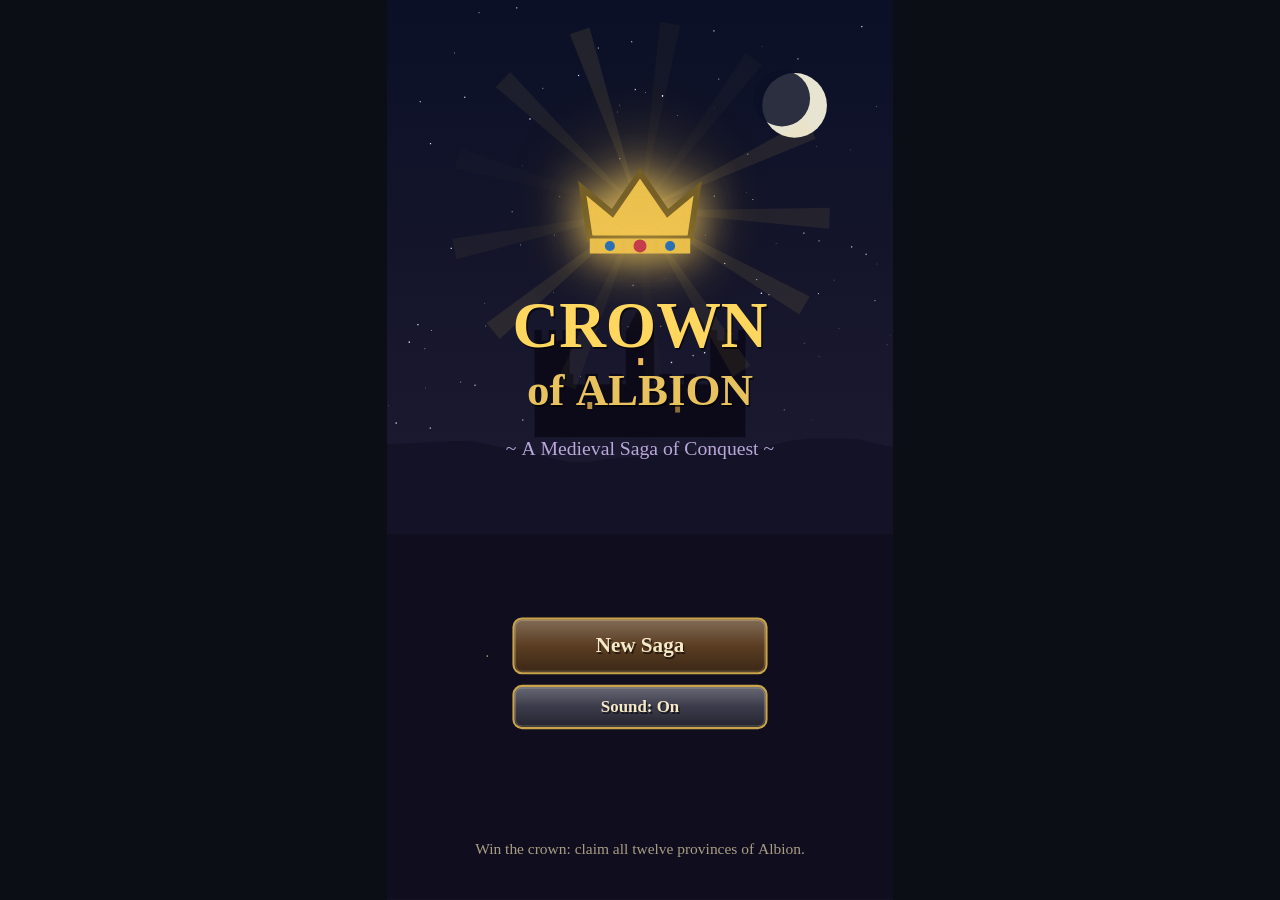
==== commit 04093650: "Painted lord portraits on the champion-select screen Replace the flat helm-icon roundels with framed" ====
--- a/games/crown-of-albion/crown-of-albion.html
+++ b/games/crown-of-albion/crown-of-albion.html
@@ -1879,6 +1879,293 @@
   },
 };
 
+/* =========================================================
+   lord portraits — painted busts for the champion select
+   ========================================================= */
+function softBlob(x, y, rx, ry, rot, color, alpha) {
+  ctx.save();
+  ctx.globalAlpha = alpha;
+  ctx.translate(x, y);
+  if (rot) ctx.rotate(rot);
+  ctx.scale(rx, ry);
+  const g = ctx.createRadialGradient(0, 0, 0, 0, 0, 1);
+  g.addColorStop(0, color); g.addColorStop(1, 'rgba(0,0,0,0)');
+  ctx.fillStyle = g;
+  ctx.beginPath(); ctx.arc(0, 0, 1, 0, TAU); ctx.fill();
+  ctx.restore();
+}
+
+const LORD_LOOK = [
+  { // Sir Aldric the Bold — a vigorous knight in his prime
+    skin: '#c89a70', hair: '#5a3a20', hairHi: '#7c5230', hairStyle: 'short',
+    beard: 'full', beardCol: '#4c3017', brow: '#3a2612', eye: '#5d7f8e',
+    age: 0.18, female: false, garb: '#a8302a', trim: 'steel',
+    headgear: 'gold', seed: 11,
+  },
+  { // Lady Maren of Wessex — keen and unflinching
+    skin: '#e7c19a', hair: '#7d3f22', hairHi: '#ab602f', hairStyle: 'long',
+    beard: 'none', beardCol: '', brow: '#5a3018', eye: '#3f7a48',
+    age: 0.05, female: true, garb: '#2f7d6e', trim: 'fur',
+    headgear: 'silver', seed: 23,
+  },
+  { // Sir Corwin the Wise — grey-bearded master of war
+    skin: '#c6a482', hair: '#c4bdb0', hairHi: '#ddd7cb', hairStyle: 'short',
+    beard: 'full', beardCol: '#cbc4b6', brow: '#9a948a', eye: '#5f6168',
+    age: 0.72, female: false, garb: '#5a3a86', trim: 'fur',
+    headgear: 'cap', chain: true, seed: 37,
+  },
+];
+
+function paintLordPortrait(cfg) {
+  const PW = 280, PH = 372, cx = 140;
+  const F = cfg.female;
+  const skin = cfg.skin, skinHi = shade(skin, 0.2), skinSh = shade(skin, -0.3), skinDeep = shade(skin, -0.5);
+  const browY = 162, eyeY = 180, noseBaseY = 210, mouthY = 236, chinY = F ? 266 : 272;
+  const jw = F ? 0.86 : 1;
+  const rng = mulberry32(cfg.seed);
+
+  // backdrop with a soft halo behind the head
+  const bg = ctx.createRadialGradient(cx, 150, 24, cx, 190, 270);
+  bg.addColorStop(0, shade(cfg.garb, -0.18)); bg.addColorStop(0.6, '#1a1622'); bg.addColorStop(1, '#0b0a11');
+  ctx.fillStyle = bg; ctx.fillRect(0, 0, PW, PH);
+  ctx.fillStyle = 'rgba(255,255,255,0.03)';
+  for (let i = 0; i < 130; i++) ctx.fillRect(rng() * PW, rng() * PH, 2, 2);
+  softBlob(cx - 6, 150, 96, 116, 0, shade(cfg.garb, 0.12), 0.26);
+
+  // shoulders / mantle
+  const mg = ctx.createLinearGradient(0, 300, 0, PH);
+  mg.addColorStop(0, shade(cfg.garb, 0.12)); mg.addColorStop(1, shade(cfg.garb, -0.45));
+  ctx.fillStyle = mg;
+  ctx.beginPath();
+  ctx.moveTo(-4, PH); ctx.lineTo(-4, 340);
+  ctx.quadraticCurveTo(cx - 80, 300, cx - 28, 290);
+  ctx.lineTo(cx + 28, 290);
+  ctx.quadraticCurveTo(cx + 80, 300, PW + 4, 340);
+  ctx.lineTo(PW + 4, PH); ctx.closePath(); ctx.fill();
+
+  // long hair sits behind the head
+  if (cfg.hairStyle === 'long') {
+    ctx.fillStyle = shade(cfg.hair, -0.18);
+    ctx.beginPath();
+    ctx.moveTo(cx - 70, 120); ctx.quadraticCurveTo(cx - 104, 230, cx - 74, 320);
+    ctx.lineTo(cx - 40, 318); ctx.quadraticCurveTo(cx - 60, 220, cx - 52, 140); ctx.closePath(); ctx.fill();
+    ctx.beginPath();
+    ctx.moveTo(cx + 70, 120); ctx.quadraticCurveTo(cx + 104, 230, cx + 74, 320);
+    ctx.lineTo(cx + 40, 318); ctx.quadraticCurveTo(cx + 60, 220, cx + 52, 140); ctx.closePath(); ctx.fill();
+  }
+
+  // neck
+  ctx.fillStyle = skinSh;
+  ctx.beginPath(); roundRectPath(cx - 28, 206, 56, 96, 18); ctx.fill();
+  softBlob(cx + 4, 250, 36, 30, 0, skinDeep, 0.5);
+
+  // face
+  const faceGrad = ctx.createRadialGradient(cx - 26, 150, 10, cx + 8, 196, 150);
+  faceGrad.addColorStop(0, skinHi); faceGrad.addColorStop(0.5, skin); faceGrad.addColorStop(1, skinSh);
+  ctx.fillStyle = faceGrad;
+  ctx.beginPath();
+  ctx.moveTo(cx - 76, 168);
+  ctx.quadraticCurveTo(cx - 80, 108, cx - 44, 84);
+  ctx.quadraticCurveTo(cx, 68, cx + 44, 84);
+  ctx.quadraticCurveTo(cx + 80, 108, cx + 76, 168);
+  ctx.quadraticCurveTo(cx + 72, 224, cx + 34 * jw, chinY - 12);
+  ctx.quadraticCurveTo(cx, chinY, cx - 34 * jw, chinY - 12);
+  ctx.quadraticCurveTo(cx - 72, 224, cx - 76, 168);
+  ctx.closePath(); ctx.fill();
+
+  // ears
+  ctx.fillStyle = skin;
+  for (const sx of [cx - 76, cx + 76]) { ctx.beginPath(); ctx.ellipse(sx, eyeY + 12, 9, 14, 0, 0, TAU); ctx.fill(); softBlob(sx, eyeY + 14, 5, 8, 0, skinDeep, 0.5); }
+
+  // modelling: shadows and highlights
+  softBlob(cx + 52, 156, 30, 60, 0, skinDeep, 0.3);     // shadowed cheek/temple (right)
+  softBlob(cx - 36, 198, 26, 32, 0, skinHi, 0.45);       // lit cheek (left)
+  softBlob(cx - 6, 122, 42, 22, 0, skinHi, 0.4);         // forehead light
+  softBlob(cx + 18, 250, 40, 24, 0, skinDeep, 0.35);     // jaw shadow
+  softBlob(cx, browY + 4, 50, 12, 0, skinSh, 0.3);       // brow ridge
+
+  // eyebrows
+  ctx.strokeStyle = cfg.brow; ctx.lineWidth = F ? 4 : 6; ctx.lineCap = 'round';
+  ctx.beginPath(); ctx.moveTo(cx - 42, browY + 2); ctx.quadraticCurveTo(cx - 27, browY - 7, cx - 12, browY); ctx.stroke();
+  ctx.beginPath(); ctx.moveTo(cx + 42, browY + 2); ctx.quadraticCurveTo(cx + 27, browY - 7, cx + 12, browY); ctx.stroke();
+
+  // eyes — almond shaped, heavy-lidded for a natural set
+  for (const ex of [cx - 26, cx + 26]) {
+    softBlob(ex, eyeY, 17, 11, 0, skinSh, 0.38);
+    ctx.save();
+    ctx.beginPath(); ctx.ellipse(ex, eyeY + 1, 12, 6.6, 0, 0, TAU); ctx.clip();
+    ctx.fillStyle = '#e9e1d4'; ctx.fillRect(ex - 13, eyeY - 7, 26, 16);
+    softBlob(ex + 5, eyeY + 2, 8, 6, 0, 'rgba(120,100,80,0.5)', 0.5);
+    const ig = ctx.createRadialGradient(ex - 1, eyeY, 1, ex, eyeY + 2, 6);
+    ig.addColorStop(0, shade(cfg.eye, 0.5)); ig.addColorStop(0.7, cfg.eye); ig.addColorStop(1, shade(cfg.eye, -0.5));
+    ctx.fillStyle = ig; ctx.beginPath(); ctx.arc(ex, eyeY + 2, 5.6, 0, TAU); ctx.fill();
+    ctx.fillStyle = '#130e0a'; ctx.beginPath(); ctx.arc(ex, eyeY + 2, 2.5, 0, TAU); ctx.fill();
+    ctx.fillStyle = 'rgba(255,255,255,0.85)'; ctx.beginPath(); ctx.arc(ex - 2, eyeY, 1.5, 0, TAU); ctx.fill();
+    // heavy upper lid covers the top of the iris
+    ctx.fillStyle = skin;
+    ctx.beginPath(); ctx.moveTo(ex - 13, eyeY - 8); ctx.lineTo(ex + 13, eyeY - 8);
+    ctx.quadraticCurveTo(ex, eyeY - 2.5, ex - 13, eyeY - 5); ctx.closePath(); ctx.fill();
+    ctx.restore();
+    // lash line + crease + lower lid
+    ctx.strokeStyle = '#2a1c14'; ctx.lineWidth = F ? 2.4 : 2;
+    ctx.beginPath(); ctx.moveTo(ex - 12, eyeY - 3); ctx.quadraticCurveTo(ex, eyeY - 7, ex + 12, eyeY - 3); ctx.stroke();
+    ctx.strokeStyle = 'rgba(80,52,34,0.28)'; ctx.lineWidth = 1.8;
+    ctx.beginPath(); ctx.moveTo(ex - 11, eyeY - 8); ctx.quadraticCurveTo(ex, eyeY - 12, ex + 11, eyeY - 8); ctx.stroke();
+    ctx.strokeStyle = 'rgba(60,40,28,0.22)'; ctx.lineWidth = 1.2;
+    ctx.beginPath(); ctx.moveTo(ex - 10, eyeY + 7); ctx.quadraticCurveTo(ex, eyeY + 8.5, ex + 10, eyeY + 7); ctx.stroke();
+  }
+
+  // nose
+  softBlob(cx - 2, 188, 7, 34, 0, skinHi, 0.4);
+  softBlob(cx + 11, 198, 9, 28, 0, skinSh, 0.4);
+  ctx.fillStyle = skinHi; ctx.beginPath(); ctx.arc(cx - 1, noseBaseY, 5, 0, TAU); ctx.fill();
+  ctx.fillStyle = skinDeep;
+  ctx.beginPath(); ctx.ellipse(cx - 7, noseBaseY + 3, 3, 2, 0.3, 0, TAU); ctx.fill();
+  ctx.beginPath(); ctx.ellipse(cx + 7, noseBaseY + 3, 3, 2, -0.3, 0, TAU); ctx.fill();
+
+  // mouth — natural closed lips
+  softBlob(cx, mouthY + 10, 24, 9, 0, skinSh, 0.3);
+  const lipCol = mix(skin, '#b06a5e', F ? 0.55 : 0.42);
+  const lw = F ? 16 : 14, lh = F ? 5 : 4;
+  ctx.fillStyle = shade(lipCol, -0.14);              // upper lip
+  ctx.beginPath();
+  ctx.moveTo(cx - lw, mouthY);
+  ctx.quadraticCurveTo(cx - 8, mouthY - lh, cx - 3, mouthY - 1);
+  ctx.quadraticCurveTo(cx, mouthY - 2.5, cx + 3, mouthY - 1);
+  ctx.quadraticCurveTo(cx + 8, mouthY - lh, cx + lw, mouthY);
+  ctx.quadraticCurveTo(cx, mouthY + 1, cx - lw, mouthY); ctx.closePath(); ctx.fill();
+  ctx.fillStyle = mix(lipCol, '#ffffff', 0.14);       // lower lip
+  ctx.beginPath();
+  ctx.moveTo(cx - lw + 2, mouthY + 1);
+  ctx.quadraticCurveTo(cx, mouthY + lh + 4, cx + lw - 2, mouthY + 1);
+  ctx.quadraticCurveTo(cx, mouthY + 2, cx - lw + 2, mouthY + 1); ctx.closePath(); ctx.fill();
+  ctx.strokeStyle = 'rgba(70,30,28,0.5)'; ctx.lineWidth = 1.4;
+  ctx.beginPath(); ctx.moveTo(cx - lw + 1, mouthY); ctx.quadraticCurveTo(cx, mouthY + 1.5, cx + lw - 1, mouthY); ctx.stroke();
+  ctx.globalAlpha = 0.35; ctx.fillStyle = '#ffffff';
+  ctx.beginPath(); ctx.ellipse(cx, mouthY + 4, lw * 0.42, 1.6, 0, 0, TAU); ctx.fill(); ctx.globalAlpha = 1;
+  // philtrum highlight
+  softBlob(cx, mouthY - 6, 4, 5, 0, skinHi, 0.4);
+
+  // age lines
+  if (cfg.age > 0.4) {
+    ctx.strokeStyle = 'rgba(80,52,32,0.3)'; ctx.lineWidth = 1.5;
+    for (let i = 0; i < 3; i++) { ctx.beginPath(); ctx.moveTo(cx - 34, 118 + i * 9); ctx.quadraticCurveTo(cx, 112 + i * 9, cx + 34, 118 + i * 9); ctx.stroke(); }
+    ctx.beginPath(); ctx.moveTo(cx - 13, noseBaseY); ctx.quadraticCurveTo(cx - 22, mouthY, cx - 15, mouthY + 12); ctx.stroke();
+    ctx.beginPath(); ctx.moveTo(cx + 13, noseBaseY); ctx.quadraticCurveTo(cx + 22, mouthY, cx + 15, mouthY + 12); ctx.stroke();
+    for (const sx of [cx - 46, cx + 46]) for (let i = 0; i < 3; i++) { ctx.beginPath(); ctx.moveTo(sx, eyeY - 2 + i * 5); ctx.lineTo(sx + (sx < cx ? -9 : 9), eyeY - 6 + i * 6); ctx.stroke(); }
+  }
+
+  // beard
+  if (cfg.beard === 'full') {
+    const bc = cfg.beardCol, bs = shade(bc, -0.3), bh = shade(bc, 0.2);
+    const bg2 = ctx.createLinearGradient(0, 190, 0, 300);
+    bg2.addColorStop(0, bc); bg2.addColorStop(1, bs);
+    ctx.fillStyle = bg2;
+    ctx.beginPath();
+    ctx.moveTo(cx - 60, 184);
+    ctx.quadraticCurveTo(cx - 66, 244, cx - 28, 286);
+    ctx.quadraticCurveTo(cx, 304, cx + 28, 286);
+    ctx.quadraticCurveTo(cx + 66, 244, cx + 60, 184);
+    ctx.quadraticCurveTo(cx + 40, 214, cx + 22, 208);
+    ctx.quadraticCurveTo(cx, 218, cx - 22, 208);
+    ctx.quadraticCurveTo(cx - 40, 214, cx - 60, 184);
+    ctx.closePath(); ctx.fill();
+    ctx.save();
+    ctx.beginPath();
+    ctx.moveTo(cx - 60, 184); ctx.quadraticCurveTo(cx - 66, 244, cx - 28, 286);
+    ctx.quadraticCurveTo(cx, 304, cx + 28, 286); ctx.quadraticCurveTo(cx + 66, 244, cx + 60, 184);
+    ctx.quadraticCurveTo(cx + 40, 214, cx + 22, 208); ctx.quadraticCurveTo(cx, 218, cx - 22, 208);
+    ctx.quadraticCurveTo(cx - 40, 214, cx - 60, 184); ctx.closePath(); ctx.clip();
+    ctx.lineWidth = 1.3;
+    for (let i = 0; i < 70; i++) {
+      const sx = cx + (rng() - 0.5) * 120, sy = 196 + rng() * 90;
+      ctx.strokeStyle = rng() < 0.5 ? bs : bh;
+      ctx.beginPath(); ctx.moveTo(sx, sy); ctx.quadraticCurveTo(sx + (rng() - 0.5) * 4, sy + 8, sx + (cx - sx) * 0.04, sy + 16); ctx.stroke();
+    }
+    ctx.restore();
+    // moustache over the lip
+    ctx.fillStyle = bc;
+    ctx.beginPath();
+    ctx.moveTo(cx - 20, mouthY - 8); ctx.quadraticCurveTo(cx, mouthY - 3, cx + 20, mouthY - 8);
+    ctx.quadraticCurveTo(cx + 10, mouthY + 2, cx, mouthY - 1); ctx.quadraticCurveTo(cx - 10, mouthY + 2, cx - 20, mouthY - 8);
+    ctx.closePath(); ctx.fill();
+  }
+
+  // front hair / cap
+  if (cfg.headgear === 'cap') {
+    const cg = ctx.createLinearGradient(0, 70, 0, 150);
+    cg.addColorStop(0, '#2c2636'); cg.addColorStop(1, '#171320');
+    ctx.fillStyle = cg;
+    ctx.beginPath();
+    ctx.moveTo(cx - 78, 150); ctx.quadraticCurveTo(cx - 84, 96, cx - 44, 78);
+    ctx.quadraticCurveTo(cx, 60, cx + 44, 78); ctx.quadraticCurveTo(cx + 84, 96, cx + 78, 150);
+    ctx.quadraticCurveTo(cx + 40, 120, cx, 124); ctx.quadraticCurveTo(cx - 40, 120, cx - 78, 150);
+    ctx.closePath(); ctx.fill();
+    softBlob(cx - 18, 96, 36, 16, 0, 'rgba(120,110,140,0.5)', 0.5);
+  } else {
+    const hg = ctx.createLinearGradient(0, 70, 0, 150);
+    hg.addColorStop(0, cfg.hairHi); hg.addColorStop(1, shade(cfg.hair, -0.2));
+    ctx.fillStyle = hg;
+    ctx.beginPath();
+    ctx.moveTo(cx - 80, 156); ctx.quadraticCurveTo(cx - 86, 92, cx - 44, 74);
+    ctx.quadraticCurveTo(cx, 56, cx + 44, 74); ctx.quadraticCurveTo(cx + 86, 92, cx + 80, 156);
+    ctx.quadraticCurveTo(cx + 60, 120, cx + 40, 116);
+    ctx.quadraticCurveTo(cx + 30, 100, cx + (F ? 6 : 12), 112);   // fringe parting
+    ctx.quadraticCurveTo(cx - 30, 100, cx - 44, 118);
+    ctx.quadraticCurveTo(cx - 60, 122, cx - 80, 156);
+    ctx.closePath(); ctx.fill();
+    ctx.strokeStyle = cfg.hairHi; ctx.lineWidth = 2; ctx.globalAlpha = 0.6;
+    for (let i = 0; i < 8; i++) { const hx = cx - 60 + i * 16; ctx.beginPath(); ctx.moveTo(hx, 96 + (i % 2) * 6); ctx.quadraticCurveTo(hx + 6, 116, hx - 4, 138); ctx.stroke(); }
+    ctx.globalAlpha = 1;
+  }
+
+  // headgear: circlet
+  if (cfg.headgear === 'gold' || cfg.headgear === 'silver') {
+    const metalA = cfg.headgear === 'gold' ? '#ffe9a0' : '#e8eef2';
+    const metalB = cfg.headgear === 'gold' ? '#9a6e1e' : '#7c8690';
+    const bandG = ctx.createLinearGradient(0, 118, 0, 138);
+    bandG.addColorStop(0, metalA); bandG.addColorStop(0.5, mix(metalA, metalB, 0.4)); bandG.addColorStop(1, metalB);
+    ctx.fillStyle = bandG;
+    ctx.beginPath();
+    ctx.moveTo(cx - 70, 126); ctx.quadraticCurveTo(cx, 112, cx + 70, 126);
+    ctx.quadraticCurveTo(cx, 122, cx - 70, 126); ctx.closePath(); ctx.fill();
+    ctx.lineWidth = 2; ctx.strokeStyle = metalB; ctx.stroke();
+    // centre gem
+    const gem = cfg.headgear === 'gold' ? '#c33a4b' : '#2c6fb3';
+    ctx.fillStyle = gem; ctx.beginPath(); ctx.arc(cx, 120, 6, 0, TAU); ctx.fill();
+    ctx.fillStyle = 'rgba(255,255,255,0.8)'; ctx.beginPath(); ctx.arc(cx - 2, 118, 2, 0, TAU); ctx.fill();
+    ctx.fillStyle = metalA; for (const gx of [cx - 30, cx + 30]) { ctx.beginPath(); ctx.arc(gx, 122, 3, 0, TAU); ctx.fill(); }
+  }
+
+  // chain of office
+  if (cfg.chain) {
+    ctx.fillStyle = '#e2b53e';
+    for (let i = 0; i <= 12; i++) {
+      const t = i / 12, lx = lerp(cx - 64, cx + 64, t), ly = 300 + Math.sin(t * Math.PI) * 26;
+      ctx.beginPath(); ctx.arc(lx, ly, 4, 0, TAU); ctx.fill();
+    }
+    ctx.fillStyle = '#c9a44a'; ctx.beginPath(); ctx.arc(cx, 332, 9, 0, TAU); ctx.fill();
+    ctx.fillStyle = '#7a2a3a'; ctx.beginPath(); ctx.arc(cx, 332, 4, 0, TAU); ctx.fill();
+  }
+
+  // overall light glaze + frame vignette
+  softBlob(cx - 40, 110, 120, 120, 0, 'rgba(255,240,210,0.10)', 1);
+  const vg = ctx.createRadialGradient(cx, 190, 120, cx, 200, 240);
+  vg.addColorStop(0, 'rgba(0,0,0,0)'); vg.addColorStop(1, 'rgba(8,6,12,0.55)');
+  ctx.fillStyle = vg; ctx.fillRect(0, 0, PW, PH);
+}
+
+const _portCache = {};
+function bakePortrait(i) {
+  if (_portCache[i]) return _portCache[i];
+  const c = document.createElement('canvas'); c.width = 280; c.height = 372;
+  const prev = ctx; ctx = c.getContext('2d');
+  paintLordPortrait(LORD_LOOK[i]);
+  ctx = prev;
+  _portCache[i] = c;
+  return c;
+}
+
 /* ---------------- hero select ---------------- */
 const SelectScene = {
   enter() { this.cards = []; },
@@ -1892,26 +2179,28 @@
       const x = 50, y = 200 + i * 300, w = W - 100, hh = 270;
       this.cards.push({ x, y, w, h: hh, i });
       panel(x, y, w, hh);
-      // portrait roundel
-      ctx.fillStyle = '#241c2c';
-      ctx.beginPath(); ctx.arc(x + 92, y + 100, 62, 0, TAU); ctx.fill();
-      ctx.strokeStyle = '#c9a44a'; ctx.lineWidth = 3; ctx.stroke();
-      drawHelmIcon(x + 92, y + 96, 46, ['#c8ced8', '#d8c8a8', '#a8b8c8'][i]);
-      ctx.strokeStyle = PLAYER_COLOR; ctx.lineWidth = 8;
-      ctx.beginPath(); ctx.moveTo(x + 88, y + 46); ctx.quadraticCurveTo(x + 66, y + 36, x + 56, y + 44); ctx.stroke();
-      textShadow(h.name, x + 180, y + 52, 30, '#f5e9c8', 'left');
-      const lines = wrapLines(h.blurb, 21, w - 220);
-      lines.forEach((ln, li) => text(ln, x + 180, y + 88 + li * 26, 21, '#cbbf9f', 'left'));
+      // painted portrait of the lord, in a gold frame
+      const pr = bakePortrait(i);
+      const px = x + 16, pw = 156, ph = 206, py = y + 32;
+      ctx.save();
+      roundRect(px, py, pw, ph, 12); ctx.clip();
+      ctx.drawImage(pr, px, py, pw, ph);
+      ctx.restore();
+      ctx.strokeStyle = '#c9a44a'; ctx.lineWidth = 4; roundRect(px, py, pw, ph, 12); ctx.stroke();
+      ctx.strokeStyle = 'rgba(255,235,180,0.3)'; ctx.lineWidth = 1.5; roundRect(px + 4, py + 4, pw - 8, ph - 8, 9); ctx.stroke();
+      textShadow(h.name, x + 188, y + 52, 28, '#f5e9c8', 'left');
+      const lines = wrapLines(h.blurb, 20, w - 230);
+      lines.forEach((ln, li) => text(ln, x + 188, y + 90 + li * 25, 20, '#cbbf9f', 'left'));
       // stat bars
       const stats = [['Joust', h.joust], ['Blade', h.blade], ['Leadership', h.lead]];
       stats.forEach(([nm, v], si) => {
         const sy = y + 158 + si * 32;
-        text(nm, x + 180, sy, 20, '#e8d8b0', 'left');
+        text(nm, x + 188, sy, 20, '#e8d8b0', 'left');
         ctx.fillStyle = '#1c1410';
-        roundRect(x + 318, sy - 9, 240, 18, 8); ctx.fill();
+        roundRect(x + 320, sy - 9, 238, 18, 8); ctx.fill();
         ctx.fillStyle = mix('#7a3030', '#e2b53e', v / 10);
-        roundRect(x + 318, sy - 9, 240 * v / 10, 18, 8); ctx.fill();
-        text(String(v), x + 580, sy, 20, '#ffd75e', 'left');
+        roundRect(x + 320, sy - 9, 238 * v / 10, 18, 8); ctx.fill();
+        text(String(v), x + 582, sy, 20, '#ffd75e', 'left');
       });
       text('Tap to choose', x + w / 2, y + hh - 18, 18, 'rgba(220,205,170,0.55)');
     });
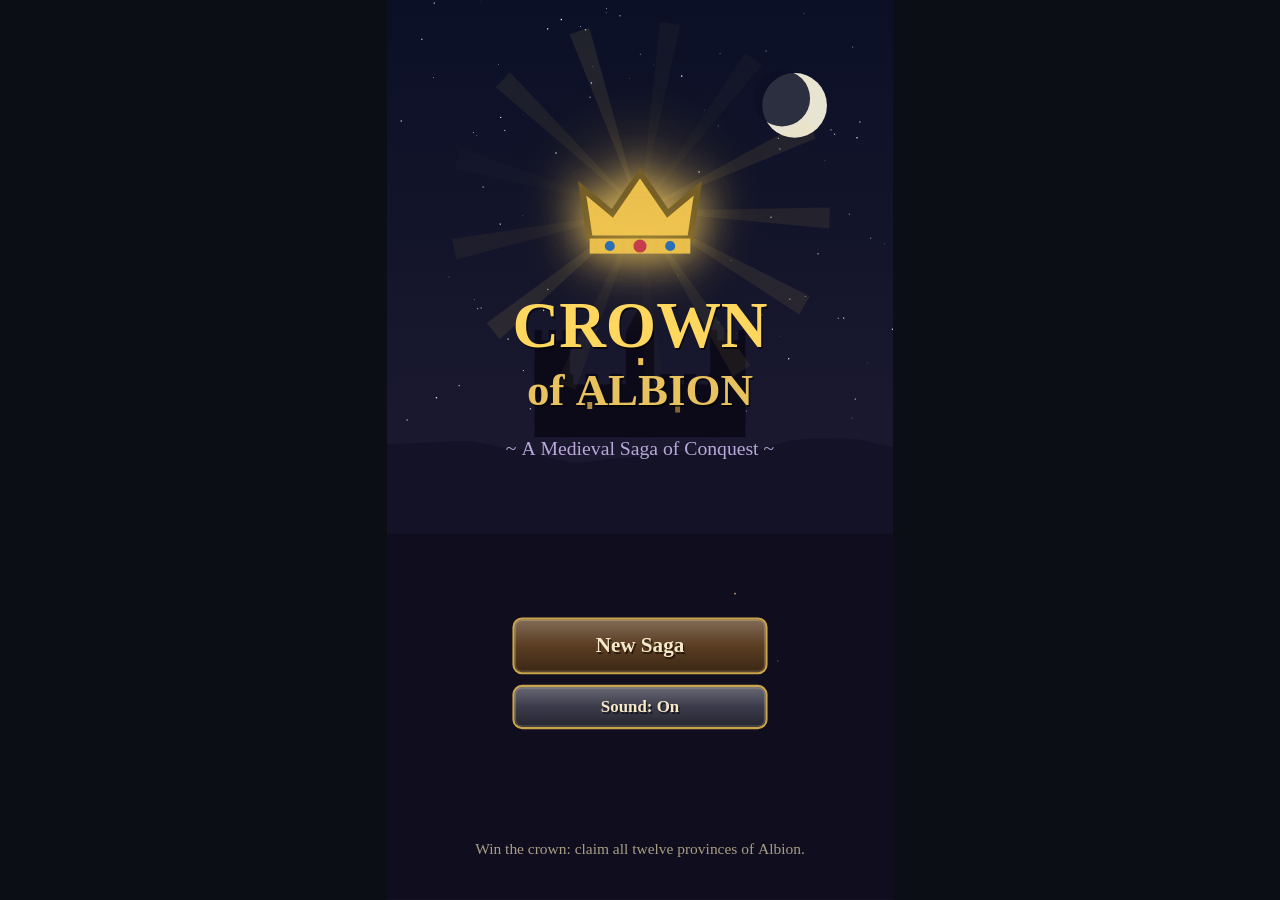
==== commit 814cbd93: "Add cinematic depth: raised-island map, parallax clouds, animated battle ranks Push the 2.5D present" ====
--- a/games/crown-of-albion/crown-of-albion.html
+++ b/games/crown-of-albion/crown-of-albion.html
@@ -822,7 +822,7 @@
 const MapGen = {
   idx: null,            // Int8Array, HALFW*HALFH, territory id or -1 = sea
   area: [], cx: [], cy: [], adj: [],
-  halfCanvas: null, landCanvas: null, grainCanvas: null, foamCanvas: null,
+  halfCanvas: null, landCanvas: null, grainCanvas: null, foamCanvas: null, shadowCanvas: null,
 
   inIsland(x, y) {
     // wobble the sample point so the coast reads hand-drawn, not vectory
@@ -881,7 +881,28 @@
     this.landCanvas.height = MAPH;
     this.makeGrain();
     this.makeFoam();
+    this.makeShadow();
     this.repaint();
+  },
+
+  /* a soft dark silhouette of the island, cast onto the sea to make the
+     landmass read as raised relief floating above the water */
+  makeShadow() {
+    const half = document.createElement('canvas');
+    half.width = HALFW; half.height = HALFH;
+    const hc = half.getContext('2d');
+    const img = hc.createImageData(HALFW, HALFH);
+    const d = img.data;
+    for (let i = 0; i < this.idx.length; i++) {
+      if (this.idx[i] >= 0) { d[i * 4] = 6; d[i * 4 + 1] = 9; d[i * 4 + 2] = 16; d[i * 4 + 3] = 255; }
+    }
+    hc.putImageData(img, 0, 0);
+    this.shadowCanvas = document.createElement('canvas');
+    this.shadowCanvas.width = W; this.shadowCanvas.height = MAPH;
+    const sc = this.shadowCanvas.getContext('2d');
+    sc.imageSmoothingEnabled = true;
+    sc.globalAlpha = 0.34;
+    for (const [ox, oy] of [[0, 0], [3, 3], [-2, 2], [5, 5], [-4, 3]]) sc.drawImage(half, ox, oy, W, MAPH);
   },
 
   makeGrain() {
@@ -2280,6 +2301,13 @@
       if (sh.x > W + 40) sh.x = -40;
       if (sh.x < -40) sh.x = W + 40;
     }
+    // dust motes drifting up through the warm light
+    if (Math.random() < 0.12) {
+      spawn(rnd(60, 460), rnd(MAPY + 420, MAPY + 920), {
+        vx: rnd(-6, 7), vy: rnd(-16, -5), g: 0, life: rnd(2.2, 4.2),
+        size: rnd(1.4, 3), color: 'rgba(255,240,200,0.55)', shrink: true,
+      });
+    }
     if (this.aiQueue) {
       this.aiTimer -= dt;
       if (this.aiTimer <= 0) {
@@ -2371,7 +2399,11 @@
   /* ---- rendering ---- */
   render(dt) {
     this.drawSea();
+    // the island casts a soft shadow on the sea — it reads as raised relief
+    ctx.drawImage(MapGen.shadowCanvas, 16, MAPY + 20);
     ctx.drawImage(MapGen.landCanvas, 0, MAPY);
+    // a faint lit bevel along the north-west coast
+    ctx.globalAlpha = 0.5; ctx.drawImage(MapGen.foamCanvas, -2, MAPY - 3); ctx.globalAlpha = 1;
     // cinematic light: warm sun from the south-west, cool depth opposite
     glow(150, MAPY + 760, 620, 'rgba(255,228,150,0.16)', 0.9);
     ctx.fillStyle = 'rgba(40,30,70,0.10)';
@@ -2380,6 +2412,7 @@
     this.drawRoutes();
     this.drawBanners();
     this.drawBirds();
+    this.drawClouds();
     this.drawFrame();
     vignette(0.34);
     this.drawHUD();
@@ -2442,6 +2475,25 @@
       ctx.beginPath(); ctx.moveTo(0, 0); ctx.lineTo(0, -18); ctx.stroke();
       ctx.fillStyle = '#e8e0c8';
       ctx.beginPath(); ctx.moveTo(0, -18); ctx.lineTo(12, -6); ctx.lineTo(0, -4); ctx.closePath(); ctx.fill();
+      ctx.restore();
+    }
+  },
+
+  // soft clouds drifting above the realm, offset from their shadows for parallax
+  drawClouds() {
+    for (let i = 0; i < 3; i++) {
+      const x = ((gTime * (8 + i * 3) + i * 320) % (W + 560)) - 280 - 22;
+      const y = MAPY + 180 + i * 290 - 30;
+      ctx.save();
+      ctx.globalAlpha = 0.10;
+      ctx.fillStyle = '#f4f1ea';
+      ctx.beginPath();
+      ctx.ellipse(x, y, 190, 68, 0.2, 0, TAU);
+      ctx.ellipse(x + 120, y + 32, 120, 50, -0.2, 0, TAU);
+      ctx.ellipse(x - 92, y + 20, 90, 40, 0.1, 0, TAU);
+      ctx.fill();
+      ctx.globalAlpha = 0.06; ctx.fillStyle = '#ffffff';
+      ctx.beginPath(); ctx.ellipse(x - 20, y - 18, 150, 34, 0.15, 0, TAU); ctx.fill();
       ctx.restore();
     }
   },
@@ -2784,6 +2836,13 @@
     this.timer = 0.6;
   },
   update(dt) {
+    // drifting battlefield dust/smoke for atmosphere
+    if (Math.random() < 0.5) {
+      spawn(rnd(40, W - 40), rnd(620, 1040), {
+        vx: rnd(-10, 10), vy: rnd(-22, -8), g: -4, life: rnd(1.6, 3.2),
+        size: rnd(3, 9), color: `rgba(150,135,110,${rnd(0.05, 0.14).toFixed(3)})`, shrink: false,
+      });
+    }
     if (this.phase !== 'fight') return;
     this.lunge = Math.max(0, this.lunge - dt * 4);
     this.timer -= dt;
@@ -2954,15 +3013,34 @@
   drawHost(cx, dir, color, soldiers, knights) {
     const total = soldiers + knights;
     if (total <= 0) return;
+    // war banners planted behind the host
+    for (let b = 0; b < 2; b++) {
+      const bx = cx + dir * (b * 130 + 30), by = 702;
+      ctx.strokeStyle = '#3a2c1c'; ctx.lineWidth = 4;
+      ctx.beginPath(); ctx.moveTo(bx, by); ctx.lineTo(bx, by - 100); ctx.stroke();
+      const wv = Math.sin(gTime * 3 + b * 2) * 5;
+      ctx.fillStyle = color;
+      ctx.beginPath();
+      ctx.moveTo(bx, by - 100);
+      ctx.quadraticCurveTo(bx + dir * 26, by - 104 + wv, bx + dir * 48, by - 96 + wv);
+      ctx.lineTo(bx + dir * 48, by - 70 + wv * 0.5);
+      ctx.quadraticCurveTo(bx + dir * 26, by - 76 + wv, bx, by - 70);
+      ctx.closePath(); ctx.fill();
+      ctx.fillStyle = shade(color, 0.32); ctx.fillRect(bx + dir * 18, by - 94, 4, 18);
+    }
     const icons = Math.min(12, total);
     const kIcons = Math.round(icons * knights / total);
     let n = 0;
     for (let row = 0; row < 3 && n < icons; row++) {
       for (let col = 0; col < 4 && n < icons; col++, n++) {
-        const x = cx + dir * (col * 60) + (row % 2) * 24 * dir;
-        const y = 712 + row * 96;
-        if (n < kIcons) drawMiniKnight(x, y, 2.0, color, dir, this.lunge);
-        else drawSoldier(x, y, 2.2, color, dir, this.lunge);
+        const ph = n * 1.3;
+        const bob = Math.sin(gTime * 2.2 + ph) * 2.2;
+        const sway = Math.cos(gTime * 1.4 + ph) * 1.4 * dir;
+        const x = cx + dir * (col * 60) + (row % 2) * 24 * dir + sway;
+        const y = 712 + row * 96 + bob;
+        const sc = 1 + row * 0.07;          // nearer ranks loom slightly larger
+        if (n < kIcons) drawMiniKnight(x, y, 2.0 * sc, color, dir, this.lunge);
+        else drawSoldier(x, y, 2.2 * sc, color, dir, this.lunge);
       }
     }
   },
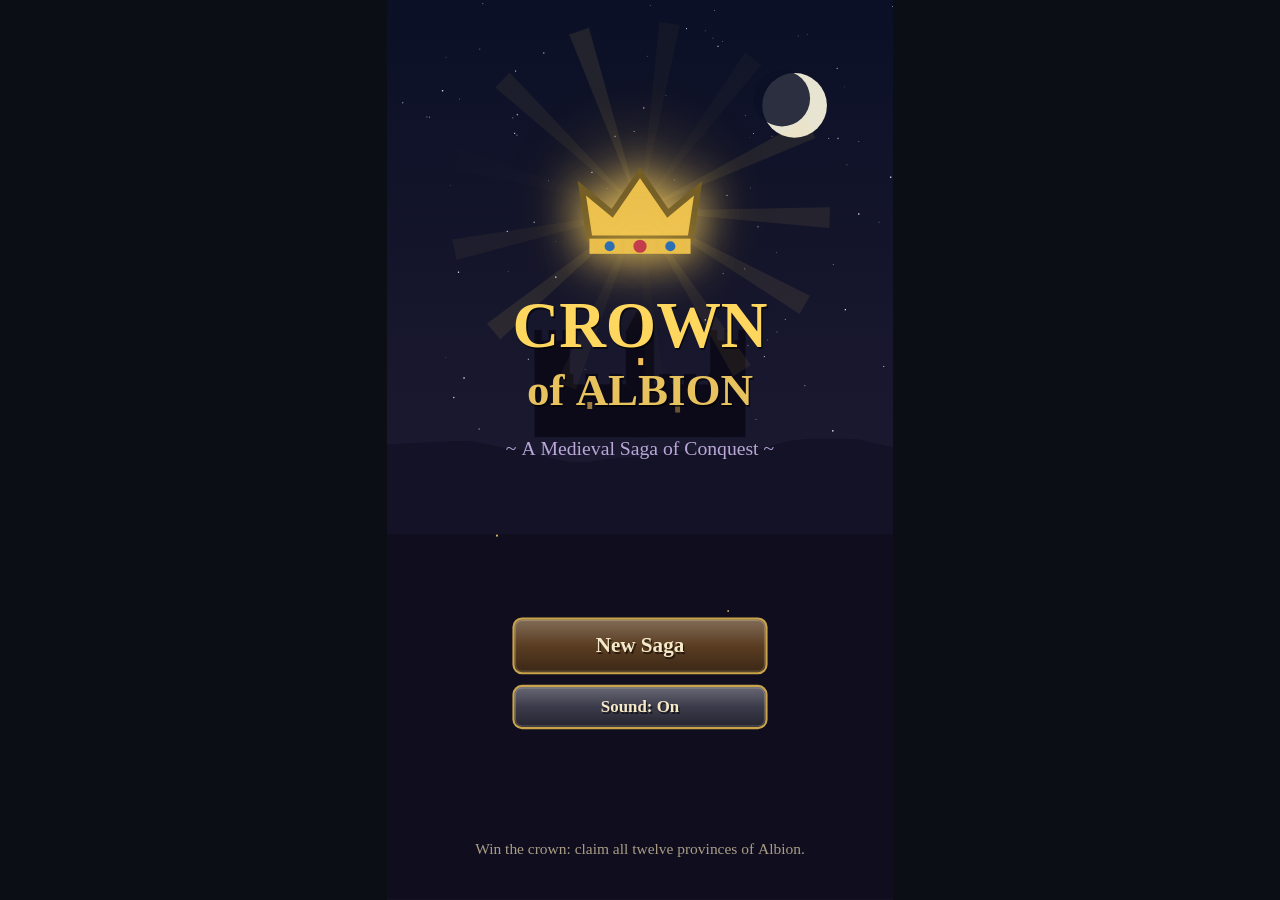
==== commit 10a1ce5f: "Weather/time-of-day, sprite sheen lighting, and a living map camera Three cinematic-depth passes:  1" ====
--- a/games/crown-of-albion/crown-of-albion.html
+++ b/games/crown-of-albion/crown-of-albion.html
@@ -609,6 +609,7 @@
 /* ---------------- scene & loop ---------------- */
 let scene = null, gTime = 0, shake = 0;
 let timeScale = 1, slowMoT = 0;
+let figSheen = 0.16;   // how strongly baked figures catch the scene light
 function slowMo(scale, dur) { timeScale = scale; slowMoT = dur; }
 function setScene(s, ...args) {
   if (scene && scene.exit) scene.exit();
@@ -1536,7 +1537,18 @@
   ctx.translate(box.ox, box.oy);
   paint();
   ctx = prev;
-  const spr = { c, ox: box.ox, oy: box.oy };
+  // a directional light mask: the figure's silhouette filled with a
+  // top-left → fade gradient, so we can add a moving sheen at blit time
+  const lc = document.createElement('canvas');
+  lc.width = box.w; lc.height = box.h;
+  const lx = lc.getContext('2d');
+  lx.drawImage(c, 0, 0);
+  lx.globalCompositeOperation = 'source-atop';
+  const lg = lx.createLinearGradient(0, 0, box.w * 0.9, box.h);
+  lg.addColorStop(0, 'rgba(255,250,236,0.95)');
+  lg.addColorStop(0.42, 'rgba(255,250,236,0)');
+  lx.fillStyle = lg; lx.fillRect(0, 0, box.w, box.h);
+  const spr = { c, light: lc, ox: box.ox, oy: box.oy };
   _figCache[key] = spr;
   return spr;
 }
@@ -1546,6 +1558,12 @@
   ctx.scale(dir, 1);
   ctx.imageSmoothingEnabled = true;
   ctx.drawImage(spr.c, -spr.ox * scale, -spr.oy * scale, spr.c.width * scale, spr.c.height * scale);
+  const L = figSheen * (0.62 + 0.38 * Math.sin(gTime * 2 + x * 0.05));
+  if (L > 0.01 && spr.light) {
+    ctx.globalAlpha = L;
+    ctx.globalCompositeOperation = 'lighter';
+    ctx.drawImage(spr.light, -spr.ox * scale, -spr.oy * scale, spr.light.width * scale, spr.light.height * scale);
+  }
   ctx.restore();
 }
 
@@ -2266,10 +2284,38 @@
   aiTimer: 0,
   ships: [{ x: 80, y: 940, v: 8 }, { x: 600, y: 250, v: -6 }],
 
+  cam: { fx: 360, fy: 620, scale: 1.04 },
+
   enter() {
     this.selected = -1;
     this.recruitOpen = false;
     this.aiQueue = null;
+    this.cam = { fx: 360, fy: 620, scale: 1.04 };
+  },
+
+  /* camera: a slow Ken-Burns drift that eases to focus a selected province */
+  updateCam(dt) {
+    let tFx, tFy, tScale;
+    if (this.selected >= 0) {
+      const [sx, sy] = MapGen.center(this.selected);
+      tFx = sx; tFy = clamp(sy, MAPY + 220, MAPY + MAPH - 220); tScale = 1.18;
+    } else {
+      tFx = 360 + Math.sin(gTime * 0.07) * 42;
+      tFy = 620 + Math.cos(gTime * 0.05) * 64;
+      tScale = 1.05 + Math.sin(gTime * 0.06) * 0.02;
+    }
+    const k = Math.min(1, dt * 3.2);
+    this.cam.fx += (tFx - this.cam.fx) * k;
+    this.cam.fy += (tFy - this.cam.fy) * k;
+    this.cam.scale += (tScale - this.cam.scale) * k;
+  },
+  applyCam() {
+    ctx.translate(360, 620);
+    ctx.scale(this.cam.scale, this.cam.scale);
+    ctx.translate(-this.cam.fx, -this.cam.fy);
+  },
+  camInverse(x, y) {
+    return [(x - 360) / this.cam.scale + this.cam.fx, (y - 620) / this.cam.scale + this.cam.fy];
   },
 
   /* ---- turn flow ---- */
@@ -2296,6 +2342,7 @@
   },
 
   update(dt) {
+    this.updateCam(dt);
     for (const sh of this.ships) {
       sh.x += sh.v * dt;
       if (sh.x > W + 40) sh.x = -40;
@@ -2398,13 +2445,16 @@
 
   /* ---- rendering ---- */
   render(dt) {
-    this.drawSea();
+    figSheen = 0.16;
+    this.drawSea();   // static full-screen sea backdrop (camera moves the island over it)
+    ctx.save();
+    roundRect(8, MAPY - 2, W - 16, MAPH + 4, 18); ctx.clip();
+    this.applyCam();
     // the island casts a soft shadow on the sea — it reads as raised relief
     ctx.drawImage(MapGen.shadowCanvas, 16, MAPY + 20);
     ctx.drawImage(MapGen.landCanvas, 0, MAPY);
     // a faint lit bevel along the north-west coast
     ctx.globalAlpha = 0.5; ctx.drawImage(MapGen.foamCanvas, -2, MAPY - 3); ctx.globalAlpha = 1;
-    // cinematic light: warm sun from the south-west, cool depth opposite
     glow(150, MAPY + 760, 620, 'rgba(255,228,150,0.16)', 0.9);
     ctx.fillStyle = 'rgba(40,30,70,0.10)';
     ctx.fillRect(W / 2, MAPY, W / 2, MAPH * 0.5);
@@ -2413,6 +2463,8 @@
     this.drawBanners();
     this.drawBirds();
     this.drawClouds();
+    ctx.restore();
+    this.drawWeather();   // season tint + fog + rain/snow, in screen space
     this.drawFrame();
     vignette(0.34);
     this.drawHUD();
@@ -2496,6 +2548,47 @@
       ctx.beginPath(); ctx.ellipse(x - 20, y - 18, 150, 34, 0.15, 0, TAU); ctx.fill();
       ctx.restore();
     }
+  },
+
+  /* time-of-day tint by season, drifting fog, and seasonal precipitation */
+  drawWeather() {
+    ctx.save();
+    roundRect(8, MAPY - 2, W - 16, MAPH + 4, 18); ctx.clip();
+    const m = S ? S.month % 12 : 5;
+    const winter = (m === 11 || m <= 1), spring = (m >= 2 && m <= 4), summer = (m >= 5 && m <= 7);
+    const tint = winter ? ['#34508c', 0.20] : spring ? ['#9fc06a', 0.05] : summer ? ['#ffe08a', 0.05] : ['#d0862e', 0.14];
+    ctx.globalAlpha = tint[1]; ctx.fillStyle = tint[0]; ctx.fillRect(8, MAPY, W - 16, MAPH); ctx.globalAlpha = 1;
+    // low fog banks drifting over the coasts
+    const fogN = winter ? 4 : 2;
+    for (let i = 0; i < fogN; i++) {
+      const x = ((gTime * (10 + i * 4) + i * 260) % (W + 560)) - 280;
+      const y = MAPY + 240 + i * 230;
+      ctx.globalAlpha = 0.07;
+      ctx.fillStyle = winter ? '#dfe6ef' : '#e8e2d2';
+      ctx.beginPath();
+      ctx.ellipse(x, y, 230, 46, 0, 0, TAU);
+      ctx.ellipse(x + 150, y + 22, 150, 36, 0, 0, TAU);
+      ctx.fill();
+    }
+    ctx.globalAlpha = 1;
+    // seasonal precipitation
+    if (winter) {              // snow across the realm, denser in the north
+      ctx.fillStyle = 'rgba(255,255,255,0.78)';
+      for (let i = 0; i < 80; i++) {
+        const sx = (i * 97.3 + gTime * 9 + Math.sin(gTime * 0.8 + i) * 14) % (W - 16) + 8;
+        const sy = MAPY + (i * 53.7 + gTime * 46) % MAPH;
+        const r = 1.4 + (i % 3) * 0.7;
+        ctx.beginPath(); ctx.arc(sx, sy, r, 0, TAU); ctx.fill();
+      }
+    } else if (!summer && !spring) {   // autumn rain in the north
+      ctx.strokeStyle = 'rgba(190,205,225,0.32)'; ctx.lineWidth = 1.5;
+      for (let i = 0; i < 64; i++) {
+        const sx = (i * 113.1 + gTime * 90) % (W - 16) + 8;
+        const sy = MAPY + (i * 71.3 + gTime * 620) % (MAPH * 0.55);
+        ctx.beginPath(); ctx.moveTo(sx, sy); ctx.lineTo(sx - 5, sy + 16); ctx.stroke();
+      }
+    }
+    ctx.restore();
   },
 
   drawBirds() {
@@ -2797,7 +2890,9 @@
     if (!b && this.selected >= 0) b = btnAt(this.infoBtns || [], x, y);
     if (b) { Sfx.tap(); b.fn(); return; }
     if (this.selected >= 0 && y >= 815 && y <= 1045) return; // tap inside info panel
-    const t = MapGen.terrAt(x, y);
+    // the island is drawn through the camera, so invert the tap to map space
+    const [mx, my] = this.camInverse(x, y);
+    const t = MapGen.terrAt(mx, my);
     if (t >= 0) {
       this.selected = (t === this.selected) ? -1 : t;
       Sfx.tap();
@@ -2880,6 +2975,7 @@
     });
   },
   render() {
+    figSheen = 0.24;
     // golden-hour battlefield
     const sky = ctx.createLinearGradient(0, 0, 0, 560);
     sky.addColorStop(0, '#503a5e');
@@ -3429,6 +3525,7 @@
     Sfx.thud();
   },
   render() {
+    figSheen = 0.14;
     // a siege by night
     const sky = ctx.createLinearGradient(0, 0, 0, 700);
     sky.addColorStop(0, '#070b1e');
@@ -3693,6 +3790,7 @@
     });
   },
   render() {
+    figSheen = 0.12;
     // moonlit courtyard
     ctx.fillStyle = skyGradient(0, H, '#101428', '#1c1830');
     ctx.fillRect(0, 0, W, H);
@@ -3847,6 +3945,7 @@
     });
   },
   render() {
+    figSheen = 0.18;
     const sky = ctx.createLinearGradient(0, 0, 0, H);
     sky.addColorStop(0, '#2a401f');
     sky.addColorStop(0.5, '#37512a');
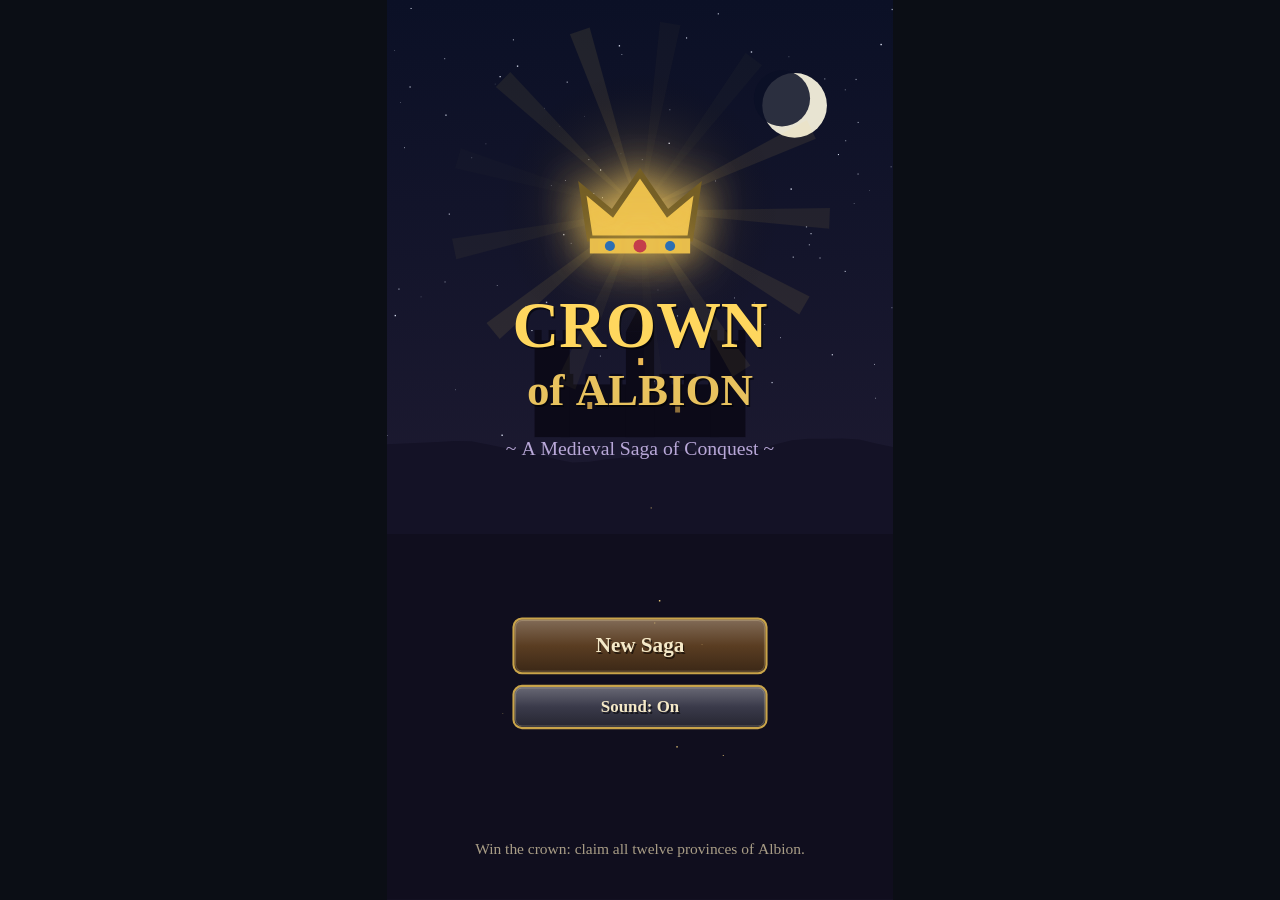
==== commit af4d5661: "Validation pass: fix zoom-misaligned surf, composite island layers, cache gradients Full re-validati" ====
--- a/games/crown-of-albion/crown-of-albion.html
+++ b/games/crown-of-albion/crown-of-albion.html
@@ -653,12 +653,23 @@
 }
 
 /* ---------------- cinematic helpers ---------------- */
+const _vigCache = {};
 function vignette(strength = 0.4) {
-  const g = ctx.createRadialGradient(W / 2, H / 2, H * 0.3, W / 2, H / 2, H * 0.74);
-  g.addColorStop(0, 'rgba(0,0,0,0)');
-  g.addColorStop(1, `rgba(8,6,14,${strength})`);
-  ctx.fillStyle = g;
-  ctx.fillRect(0, 0, W, H);
+  // building a radial gradient every frame is costly; bake once per strength
+  const key = strength.toFixed(2);
+  let c = _vigCache[key];
+  if (!c) {
+    c = document.createElement('canvas');
+    c.width = W / 2; c.height = H / 2;
+    const vc = c.getContext('2d');
+    const g = vc.createRadialGradient(W / 4, H / 4, H * 0.15, W / 4, H / 4, H * 0.37);
+    g.addColorStop(0, 'rgba(0,0,0,0)');
+    g.addColorStop(1, `rgba(8,6,14,${strength})`);
+    vc.fillStyle = g;
+    vc.fillRect(0, 0, c.width, c.height);
+    _vigCache[key] = c;
+  }
+  ctx.drawImage(c, 0, 0, W, H);
 }
 function letterbox(k) {
   if (k <= 0) return;
@@ -824,6 +835,7 @@
   idx: null,            // Int8Array, HALFW*HALFH, territory id or -1 = sea
   area: [], cx: [], cy: [], adj: [],
   halfCanvas: null, landCanvas: null, grainCanvas: null, foamCanvas: null, shadowCanvas: null,
+  islandCanvas: null,   // shadow + land + coast bevel composited, one blit per frame
 
   inIsland(x, y) {
     // wobble the sample point so the coast reads hand-drawn, not vectory
@@ -1024,6 +1036,20 @@
     lc.drawImage(this.halfCanvas, 0, 0, W, MAPH);
     lc.drawImage(this.grainCanvas, 0, 0);
     this.decorate(lc);
+    // composite the static island layers once, so the map scene draws a
+    // single image per frame instead of shadow + land + bevel separately
+    if (!this.islandCanvas) {
+      this.islandCanvas = document.createElement('canvas');
+      this.islandCanvas.width = W;
+      this.islandCanvas.height = MAPH;
+    }
+    const ic = this.islandCanvas.getContext('2d');
+    ic.clearRect(0, 0, W, MAPH);
+    ic.drawImage(this.shadowCanvas, 16, 20);
+    ic.drawImage(this.landCanvas, 0, 0);
+    ic.globalAlpha = 0.5;
+    ic.drawImage(this.foamCanvas, -2, -3);   // lit bevel along the north-west coast
+    ic.globalAlpha = 1;
   },
 
   /* hand-inked terrain icons, medieval-chart style */
@@ -2450,11 +2476,14 @@
     ctx.save();
     roundRect(8, MAPY - 2, W - 16, MAPH + 4, 18); ctx.clip();
     this.applyCam();
-    // the island casts a soft shadow on the sea — it reads as raised relief
-    ctx.drawImage(MapGen.shadowCanvas, 16, MAPY + 20);
-    ctx.drawImage(MapGen.landCanvas, 0, MAPY);
-    // a faint lit bevel along the north-west coast
-    ctx.globalAlpha = 0.5; ctx.drawImage(MapGen.foamCanvas, -2, MAPY - 3); ctx.globalAlpha = 1;
+    // shadow + land + bevel, composited at repaint time into one image
+    ctx.drawImage(MapGen.islandCanvas, 0, MAPY);
+    // animated surf hugging the coast — drawn in camera space so it stays
+    // aligned with the shoreline when the view zooms in
+    ctx.globalAlpha = 0.45 + 0.2 * Math.sin(gTime * 1.1);
+    ctx.drawImage(MapGen.foamCanvas, 0, MAPY);
+    ctx.globalAlpha = 1;
+    this.drawShips();
     glow(150, MAPY + 760, 620, 'rgba(255,228,150,0.16)', 0.9);
     ctx.fillStyle = 'rgba(40,30,70,0.10)';
     ctx.fillRect(W / 2, MAPY, W / 2, MAPH * 0.5);
@@ -2479,12 +2508,15 @@
   },
 
   drawSea() {
-    // deep water with a warm sun-glint band
-    const g = ctx.createLinearGradient(0, MAPY, 0, MAPY + MAPH);
-    g.addColorStop(0, '#1d3b58');
-    g.addColorStop(0.45, '#27506e');
-    g.addColorStop(1, '#122a42');
-    ctx.fillStyle = g;
+    // deep water with a warm sun-glint band (gradient cached across frames)
+    if (!this._seaGrad) {
+      const g = ctx.createLinearGradient(0, MAPY, 0, MAPY + MAPH);
+      g.addColorStop(0, '#1d3b58');
+      g.addColorStop(0.45, '#27506e');
+      g.addColorStop(1, '#122a42');
+      this._seaGrad = g;
+    }
+    ctx.fillStyle = this._seaGrad;
     ctx.fillRect(0, 0, W, H);
     glow(560, MAPY + 180, 320, 'rgba(255,214,140,0.35)', 0.5);
     if (!this.glints) {
@@ -2510,9 +2542,9 @@
       }
       ctx.stroke();
     }
-    ctx.globalAlpha = 0.45 + 0.2 * Math.sin(gTime * 1.1);
-    ctx.drawImage(MapGen.foamCanvas, 0, MAPY);
-    ctx.globalAlpha = 1;
+  },
+
+  drawShips() {
     for (const sh of this.ships) {
       if (MapGen.terrAt(sh.x, sh.y) >= 0) continue; // don't sail over land
       const bob = Math.sin(gTime * 2 + sh.x) * 3;
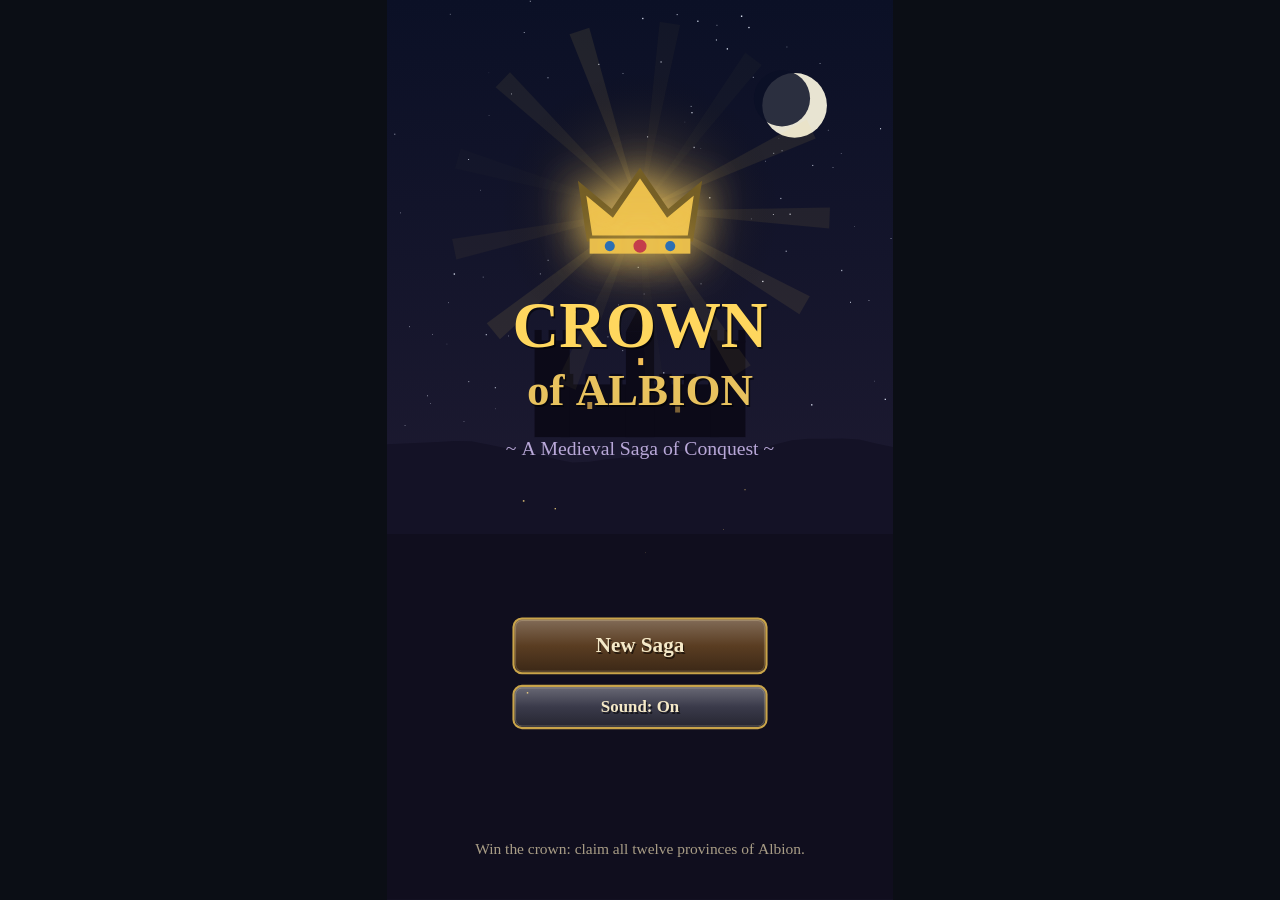
==== commit a16f056d: "Fix unreliable gestures in the Night Raid, add escape to foe pickers The raid duel relied on the glo" ====
--- a/games/crown-of-albion/crown-of-albion.html
+++ b/games/crown-of-albion/crown-of-albion.html
@@ -2434,7 +2434,10 @@
     Modal.show({
       title: 'A Grand Tournament',
       lines: 'Send a herald — which lord do you challenge to the tilt?',
-      buttons: foes.map(f => ({ label: f.name, fn: () => this.pickWager(f) })),
+      buttons: [
+        ...foes.map(f => ({ label: f.name, fn: () => this.pickWager(f) })),
+        { label: 'Never Mind', fn: () => {} },
+      ],
     });
   },
   pickWager(foe) {
@@ -2462,10 +2465,13 @@
     Modal.show({
       title: 'A Night Raid',
       lines: 'Steal into an enemy treasury under cover of dark. Whose gold do you covet?',
-      buttons: foes.map(f => ({
-        label: `${f.name} (${f.gold}g)`,
-        fn: () => { S.actionUsed = true; setScene(RaidScene, f); },
-      })),
+      buttons: [
+        ...foes.map(f => ({
+          label: `${f.name} (${f.gold}g)`,
+          fn: () => { S.actionUsed = true; setScene(RaidScene, f); },
+        })),
+        { label: 'Never Mind', fn: () => {} },
+      ],
     });
   },
 
@@ -3765,8 +3771,9 @@
     this.round++;
     this.phase = 'prompt';
     this.prompt = pick(['left', 'right', 'tap']);
-    this.window = Math.max(0.55, 1.15 - this.round * 0.07);
+    this.window = Math.max(0.7, 1.4 - this.round * 0.08);
     this.t = 0;
+    this._sw = null;
   },
   resolve(ok) {
     if (this.phase !== 'prompt') return;
@@ -3801,11 +3808,14 @@
     const won = this.ehp <= 0;
     let lines;
     if (won) {
-      const loot = Math.max(15, Math.round(this.foe.gold * 0.45));
-      this.foe.gold = Math.max(0, this.foe.gold - loot);
+      // never rob more gold than the foe actually has
+      const loot = Math.min(this.foe.gold, Math.max(15, Math.round(this.foe.gold * 0.45)));
+      this.foe.gold -= loot;
       p.gold += loot;
       p.fame += 6;
-      lines = `The guard yields! You escape over the wall with ${loot} gold from the coffers of ${this.foe.name}.`;
+      lines = loot > 0
+        ? `The guard yields! You escape over the wall with ${loot} gold from the coffers of ${this.foe.name}.`
+        : `The guard yields — but the coffers of ${this.foe.name} are all but empty. At least the tale will be told.`;
       Sfx.fanfare();
     } else {
       const ransom = Math.round(p.gold * 0.25);
@@ -3899,8 +3909,19 @@
     }
     textShadow(`Round ${this.round}`, W / 2, 1190, 24, '#cbbf9f');
   },
-  onTap() { if (this.phase === 'prompt') this.resolve(this.prompt === 'tap'); },
-  onSwipe(dir) { if (this.phase === 'prompt') this.resolve(this.prompt === dir); },
+  /* the raid classifies gestures itself: the global tap/swipe thresholds
+     leave dead zones (24–50px moves, slow swipes) that read as misses */
+  onDown(x, y) { this._sw = { x, y }; },
+  onUp(x, y) {
+    if (this.phase !== 'prompt' || !this._sw) return;
+    const dx = x - this._sw.x, dy = y - this._sw.y;
+    this._sw = null;
+    let g;
+    if (Math.hypot(dx, dy) < 26) g = 'tap';
+    else if (Math.abs(dx) >= Math.abs(dy)) g = dx > 0 ? 'right' : 'left';
+    else g = 'vertical';
+    this.resolve(g === this.prompt);
+  },
 };
 
 /* ---------------- Robin Hood: the contest of the bow ---------------- */
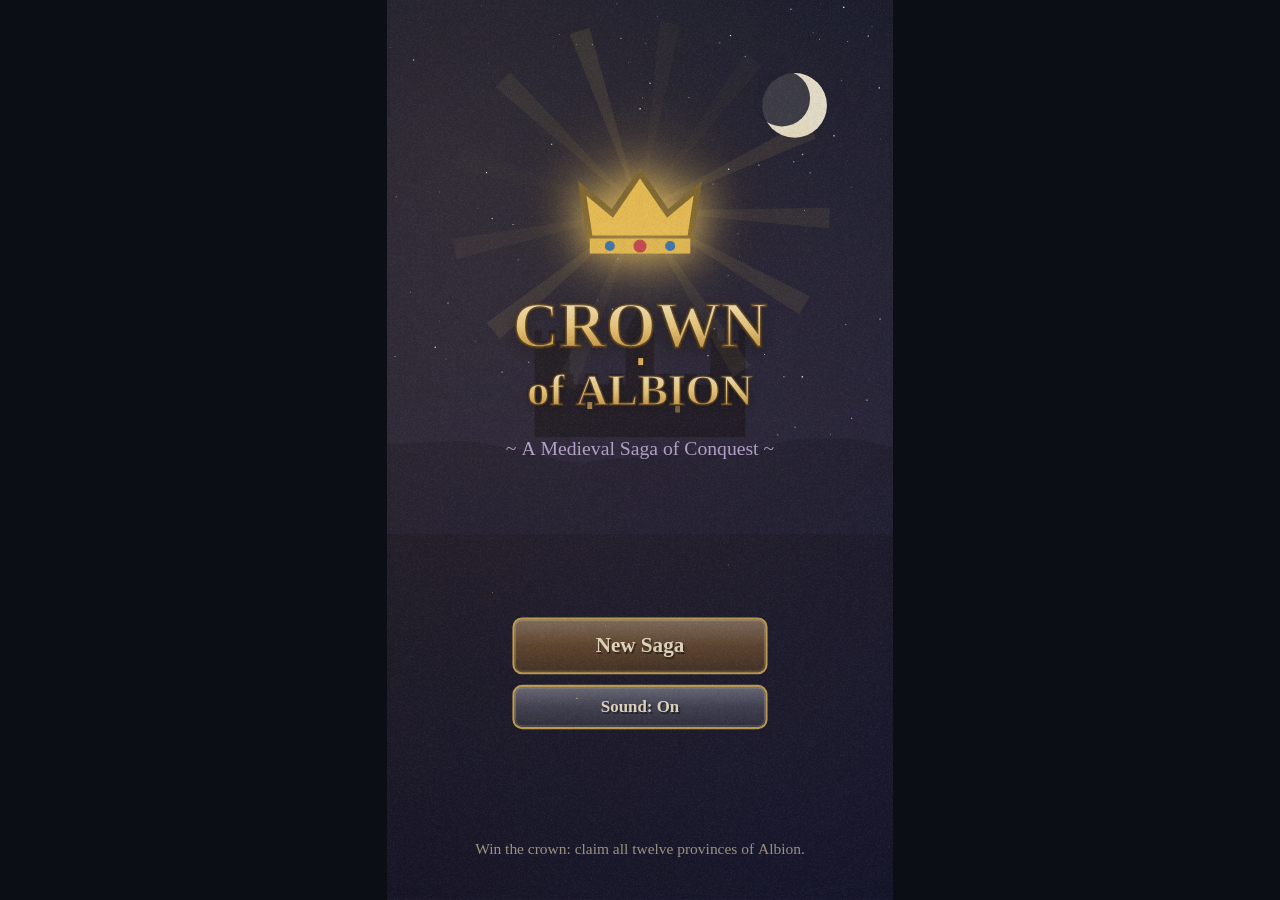
==== commit 7e97cf83: "Stationed hosts (deploy/defend/transfer), Karplus-Strong score, cinematic grade Gameplay - the host " ====
--- a/games/crown-of-albion/crown-of-albion.html
+++ b/games/crown-of-albion/crown-of-albion.html
@@ -173,7 +173,15 @@
 }
 function panel(x, y, w, h, opts = {}) {
   ctx.save();
-  roundRect(x, y, w, h, opts.r || 18);
+  const r = opts.r || 18;
+  // grounded drop shadow, drawn (shadowBlur is too slow in software rendering)
+  ctx.fillStyle = 'rgba(0,0,0,0.28)';
+  roundRect(x - 3, y + 5, w + 6, h + 8, r + 4);
+  ctx.fill();
+  ctx.fillStyle = 'rgba(0,0,0,0.22)';
+  roundRect(x + 2, y + 9, w - 4, h, r);
+  ctx.fill();
+  roundRect(x, y, w, h, r);
   const g = ctx.createLinearGradient(0, y, 0, y + h);
   g.addColorStop(0, opts.top || '#3a2c1c');
   g.addColorStop(1, opts.bot || '#241a10');
@@ -181,13 +189,54 @@
   ctx.globalAlpha *= (opts.alpha === undefined ? 0.96 : opts.alpha);
   ctx.fill();
   ctx.globalAlpha = 1;
+  // top sheen so the panel reads as lit, not flat
+  const sh = ctx.createLinearGradient(0, y, 0, y + h * 0.3);
+  sh.addColorStop(0, 'rgba(255,240,205,0.12)');
+  sh.addColorStop(1, 'rgba(255,240,205,0)');
+  roundRect(x + 3, y + 3, w - 6, h * 0.3, Math.max(4, r - 5));
+  ctx.fillStyle = sh;
+  ctx.fill();
   ctx.lineWidth = 4;
   ctx.strokeStyle = '#c9a44a';
+  roundRect(x, y, w, h, r);
   ctx.stroke();
   ctx.lineWidth = 1.5;
   ctx.strokeStyle = 'rgba(255,235,180,0.25)';
-  roundRect(x + 5, y + 5, w - 10, h - 10, (opts.r || 18) - 6);
+  roundRect(x + 5, y + 5, w - 10, h - 10, r - 6);
   ctx.stroke();
+  // corner rivets
+  for (const [rx, ry] of [[x + 14, y + 14], [x + w - 14, y + 14], [x + 14, y + h - 14], [x + w - 14, y + h - 14]]) {
+    ctx.fillStyle = '#e2c26a';
+    ctx.beginPath(); ctx.arc(rx, ry, 3.5, 0, TAU); ctx.fill();
+    ctx.strokeStyle = 'rgba(60,38,10,0.8)';
+    ctx.lineWidth = 1;
+    ctx.stroke();
+    ctx.fillStyle = 'rgba(255,255,255,0.5)';
+    ctx.beginPath(); ctx.arc(rx - 1, ry - 1, 1.1, 0, TAU); ctx.fill();
+  }
+  ctx.restore();
+}
+
+/* engraved gold display type for titles and headers */
+function titleText(s, x, y, size, align = 'center') {
+  ctx.save();
+  ctx.font = `bold ${size}px ${FONT}`;
+  ctx.textAlign = align;
+  ctx.textBaseline = 'middle';
+  ctx.shadowColor = 'rgba(0,0,0,0.65)';
+  ctx.shadowBlur = size * 0.16;
+  ctx.shadowOffsetY = Math.max(2, size * 0.05);
+  const g = ctx.createLinearGradient(0, y - size * 0.52, 0, y + size * 0.52);
+  g.addColorStop(0, '#fff4d0');
+  g.addColorStop(0.45, '#f2cf7a');
+  g.addColorStop(0.75, '#cd9c3f');
+  g.addColorStop(1, '#8a5f1a');
+  ctx.fillStyle = g;
+  ctx.fillText(s, x, y);
+  ctx.shadowColor = 'transparent';
+  ctx.lineWidth = Math.max(1, size * 0.035);
+  ctx.strokeStyle = 'rgba(56,36,10,0.85)';
+  ctx.strokeText(s, x, y);
   ctx.restore();
 }
 
@@ -417,6 +466,100 @@
     this.voice(strong ? 96 : 84, 0.2, { type: 'sine', vol: strong ? 0.16 : 0.09, slide: -56, delay, attack: 0.005 });
     this.noise(0.12, strong ? 0.05 : 0.03, delay, true);
   },
+  /* a plucked string via Karplus-Strong: a noise burst circulating through a
+     tuned delay + lowpass feedback loop — a genuinely lute-like tone */
+  pluck(f, dur = 1.1, vol = 0.25, delay = 0, pan = 0) {
+    const ac = this.ac;
+    if (!ac || !this.on || !this.master) return;
+    const t = ac.currentTime + delay;
+    const blen = Math.max(2, Math.round(ac.sampleRate / f));
+    const buf = ac.createBuffer(1, blen, ac.sampleRate);
+    const bd = buf.getChannelData(0);
+    for (let i = 0; i < blen; i++) bd[i] = Math.random() * 2 - 1;
+    const burst = ac.createBufferSource();
+    burst.buffer = buf;
+    const dl = ac.createDelay(0.1);
+    dl.delayTime.value = 1 / f;
+    const lp = ac.createBiquadFilter();
+    lp.type = 'lowpass';
+    lp.frequency.value = Math.min(9000, f * 7);
+    const fb = ac.createGain();
+    fb.gain.setValueAtTime(0.985, t);
+    fb.gain.linearRampToValueAtTime(0.55, t + dur);   // let the string die out
+    const out = ac.createGain();
+    out.gain.setValueAtTime(vol, t);
+    out.gain.exponentialRampToValueAtTime(0.001, t + dur);
+    burst.connect(dl);
+    dl.connect(lp); lp.connect(fb); fb.connect(dl);   // the feedback loop
+    dl.connect(out);
+    let tail = out;
+    if (ac.createStereoPanner) {
+      const pn = ac.createStereoPanner();
+      pn.pan.value = pan;
+      out.connect(pn);
+      tail = pn;
+    }
+    tail.connect(this.master);
+    burst.start(t);
+    burst.stop(t + blen / ac.sampleRate + 0.01);
+    setTimeout(() => {
+      try { dl.disconnect(); lp.disconnect(); fb.disconnect(); out.disconnect(); tail.disconnect(); } catch (e) { /* gone */ }
+    }, (delay + dur + 0.4) * 1000);
+  },
+  /* a breathy flute: sine with vibrato and a whisper of filtered air */
+  flute(f, dur, vol = 0.06, delay = 0) {
+    const ac = this.ac;
+    if (!ac || !this.on || !this.master) return;
+    const t = ac.currentTime + delay;
+    const o = ac.createOscillator();
+    o.type = 'sine';
+    o.frequency.setValueAtTime(f, t);
+    const lfo = ac.createOscillator();
+    lfo.frequency.value = 5.2;
+    const lfoG = ac.createGain();
+    lfoG.gain.value = 9;                 // vibrato depth in cents
+    lfo.connect(lfoG);
+    lfoG.connect(o.detune);
+    const g = ac.createGain();
+    g.gain.setValueAtTime(0.0001, t);
+    g.gain.linearRampToValueAtTime(vol, t + 0.09);
+    g.gain.setValueAtTime(vol, t + Math.max(0.1, dur - 0.12));
+    g.gain.exponentialRampToValueAtTime(0.001, t + dur);
+    o.connect(g).connect(this.master);
+    o.start(t); o.stop(t + dur + 0.05);
+    lfo.start(t); lfo.stop(t + dur + 0.05);
+    this.noise(Math.min(0.2, dur * 0.3), vol * 0.12, delay, true);
+  },
+  /* warm strings: detuned saws through a gentle lowpass, spread in stereo */
+  pad(f, dur, delay = 0, pan = 0) {
+    const ac = this.ac;
+    if (!ac || !this.on || !this.master) return;
+    const t = ac.currentTime + delay;
+    const lp = ac.createBiquadFilter();
+    lp.type = 'lowpass';
+    lp.frequency.value = 850;
+    const g = ac.createGain();
+    g.gain.setValueAtTime(0.0001, t);
+    g.gain.linearRampToValueAtTime(0.02, t + dur * 0.35);
+    g.gain.exponentialRampToValueAtTime(0.001, t + dur);
+    lp.connect(g);
+    let tail = g;
+    if (ac.createStereoPanner) {
+      const pn = ac.createStereoPanner();
+      pn.pan.value = pan;
+      g.connect(pn);
+      tail = pn;
+    }
+    tail.connect(this.master);
+    for (const det of [-6, 5]) {
+      const o = ac.createOscillator();
+      o.type = 'sawtooth';
+      o.frequency.setValueAtTime(f, t);
+      o.detune.setValueAtTime(det, t);
+      o.connect(lp);
+      o.start(t); o.stop(t + dur + 0.05);
+    }
+  },
   tap() { this.voice(660, 0.06, { type: 'triangle', vol: 0.07 }); },
   coin() { this.voice(880, 0.07, { type: 'square', vol: 0.06 }); this.voice(1320, 0.12, { type: 'square', vol: 0.06, delay: 0.07 }); },
   clash() { this.noise(0.16, 0.22); this.voice(220, 0.12, { type: 'sawtooth', vol: 0.09, slide: -120 }); },
@@ -447,22 +590,25 @@
     while (this.nextBar < this.ac.currentTime + 0.7) {
       const delay = Math.max(0, this.nextBar - this.ac.currentTime);
       const b = this.prog[this.barI % this.prog.length];
-      // bass: root then the fifth, low and round
-      this.voice(this.freq(b.root - 12), beat * 1.9, { type: 'sine', vol: 0.08, attack: 0.02, delay });
-      this.voice(this.freq(b.root - 12), beat * 1.9, { type: 'triangle', vol: 0.025, delay });
-      this.voice(this.freq(b.root - 5), beat * 1.9, { type: 'sine', vol: 0.07, attack: 0.02, delay: delay + beat * 2 });
-      // sustained chord pad
-      for (const m of b.chord) {
-        this.voice(this.freq(m), bar * 0.97, { type: 'triangle', vol: 0.02, attack: 0.18, delay });
-        this.voice(this.freq(m + 12), bar * 0.97, { type: 'sine', vol: 0.012, attack: 0.22, delay });
+      // plucked bass with a round sub underneath
+      this.pluck(this.freq(b.root - 12), 1.6, 0.34, delay, -0.15);
+      this.voice(this.freq(b.root - 24), beat * 1.9, { type: 'sine', vol: 0.06, attack: 0.03, delay });
+      this.pluck(this.freq(b.root - 5), 1.4, 0.22, delay + beat * 2, -0.15);
+      // string pad carrying the chord, spread across the stage
+      b.chord.forEach((m, i) => {
+        this.pad(this.freq(m), bar * 1.02, delay, [-0.45, 0.1, 0.45][i % 3]);
+      });
+      // lute arpeggio dancing over the chord
+      const arp = [0, 1, 2, 1];
+      for (let i = 0; i < 4; i++) {
+        this.pluck(this.freq(b.chord[arp[i]] + 12), 0.8, i === 0 ? 0.16 : 0.11, delay + i * beat, 0.35);
       }
-      // stately lead, doubled an octave down very softly (recorder + lute)
+      // the flute sings the melody, a lute doubling each phrase's attack
       let mt = delay;
       for (const [m, beats] of b.mel) {
-        const d2 = beats * beat * 0.92;
-        this.voice(this.freq(m), d2, { type: 'triangle', vol: 0.05, attack: 0.02, delay: mt });
-        this.voice(this.freq(m), d2, { type: 'square', vol: 0.016, attack: 0.02, delay: mt, detune: 5 });
-        this.voice(this.freq(m - 12), d2, { type: 'sine', vol: 0.02, delay: mt });
+        const d2 = beats * beat * 0.95;
+        this.flute(this.freq(m), d2, 0.055, mt);
+        this.pluck(this.freq(m), Math.min(1.1, d2), 0.1, mt, 0.2);
         mt += beats * beat;
       }
       // war-drum on the strong beats
@@ -581,7 +727,7 @@
     panel(x, y, o.w, h);
     let cy = y + 56;
     if (o.icon) { o.icon(W / 2, cy + 10); cy += 60; }
-    textShadow(o.title, W / 2, cy, 34, '#ffd75e');
+    titleText(o.title, W / 2, cy, 34);
     cy += 50;
     for (const ln of wrapped) { text(ln, W / 2, cy, 26, '#ead9b8'); cy += 34; }
     cy += 10;
@@ -610,6 +756,9 @@
 let scene = null, gTime = 0, shake = 0;
 let timeScale = 1, slowMoT = 0;
 let figSheen = 0.16;   // how strongly baked figures catch the scene light
+/* adaptive quality: after a few seconds, drop the costliest cosmetic layer
+   (film grain) if this renderer can't hold a healthy frame rate */
+let grainOn = true, _fxT = 0, _fxN = 0, _fxLocked = false;
 function slowMo(scale, dur) { timeScale = scale; slowMoT = dur; }
 function setScene(s, ...args) {
   if (scene && scene.exit) scene.exit();
@@ -621,6 +770,13 @@
   const rawDt = Math.min(0.05, (ts - lastTs) / 1000 || 0.016);
   lastTs = ts;
   if (slowMoT > 0) { slowMoT -= rawDt; if (slowMoT <= 0) timeScale = 1; }
+  if (!_fxLocked && gTime > 2 && rawDt > 0) {
+    _fxT += rawDt; _fxN++;
+    if (_fxN >= 120) {
+      _fxLocked = true;
+      if (_fxN / _fxT < 44) grainOn = false;
+    }
+  }
   const dt = rawDt * timeScale;
   gTime += dt;
   Sfx.update();
@@ -637,6 +793,7 @@
   updParts(dt);
   drawParts();
   ctx.restore();
+  drawGrade();
   Modal.render(dt);
   drawToasts(dt);
   requestAnimationFrame(frame);
@@ -676,6 +833,50 @@
   ctx.fillStyle = '#000';
   ctx.fillRect(0, 0, W, 92 * k);
   ctx.fillRect(0, H - 92 * k, W, 92 * k);
+}
+
+/* full-frame colour grade + animated film grain.
+   alpha is baked into the layers so each is ONE plain source-over blit —
+   'overlay' compositing at full screen is far too slow in software rendering */
+let _gradeCv = null, _grainCv = null;
+const GRAIN_W = 840, GRAIN_H = 1400;
+function drawGrade() {
+  if (!_gradeCv) {
+    _gradeCv = document.createElement('canvas');
+    _gradeCv.width = 180; _gradeCv.height = 320;
+    const gc = _gradeCv.getContext('2d');
+    // warm key light upper-left fading to nothing mid-frame...
+    let g = gc.createRadialGradient(30, 60, 10, 30, 60, 300);
+    g.addColorStop(0, 'rgba(255,196,120,0.14)');
+    g.addColorStop(1, 'rgba(255,196,120,0)');
+    gc.fillStyle = g;
+    gc.fillRect(0, 0, 180, 320);
+    // ...and a cool shade pooling lower-right
+    g = gc.createRadialGradient(160, 280, 10, 160, 280, 320);
+    g.addColorStop(0, 'rgba(52,66,120,0.15)');
+    g.addColorStop(1, 'rgba(52,66,120,0)');
+    gc.fillStyle = g;
+    gc.fillRect(0, 0, 180, 320);
+  }
+  if (!_grainCv) {
+    _grainCv = document.createElement('canvas');
+    _grainCv.width = GRAIN_W; _grainCv.height = GRAIN_H;
+    const gx = _grainCv.getContext('2d');
+    const img = gx.createImageData(GRAIN_W, GRAIN_H);
+    for (let i = 0; i < img.data.length; i += 4) {
+      const v = Math.random();
+      const light = v > 0.5;
+      const c = light ? 255 : 0;
+      img.data[i] = c; img.data[i + 1] = c; img.data[i + 2] = c;
+      img.data[i + 3] = Math.abs(v - 0.5) * 26;   // subtle, pre-baked alpha
+    }
+    gx.putImageData(img, 0, 0);
+  }
+  ctx.drawImage(_gradeCv, 0, 0, W, H);
+  if (grainOn) {
+    const jx = -(gTime * 61 % (GRAIN_W - W)), jy = -(gTime * 47 % (GRAIN_H - H));
+    ctx.drawImage(_grainCv, jx, jy);
+  }
 }
 function sunRays(x, y, r, color, alpha, n = 10, speed = 0.05) {
   ctx.save();
@@ -1115,12 +1316,12 @@
   const lords = [
     { id: 0, name: hero.name, color: PLAYER_COLOR, isPlayer: true, alive: true,
       gold: 80, fame: 10, joust: hero.joust, blade: hero.blade, lead: hero.lead,
-      army: { s: 10, k: 2, c: 0 } },
+      army: { s: 10, k: 2, c: 0, loc: HOME_TERRS[0] } },
   ];
   AI_LORDS.forEach((a, i) => lords.push({
     id: i + 1, name: a.name, color: a.color, isPlayer: false, alive: true,
     gold: 80, fame: 10, joust: a.joust, blade: a.blade, lead: a.lead,
-    army: { s: 10, k: 2, c: 0 },
+    army: { s: 10, k: 2, c: 0, loc: HOME_TERRS[i + 1] },
   }));
   const terr = TERR_DEFS.map((t, i) => ({
     id: i, name: t.name, owner: -1,
@@ -1144,8 +1345,27 @@
 function dateStr() { return `${MONTHS[S.month % 12]}, ${S.year} AD`; }
 function armyStr(a, lead = 0) { return a.s + a.k * 4 + lead * 1.5; }
 function armySize(a) { return a.s + a.k; }
+/* the lord's host stationed at territory ti, if its owner keeps it there */
+function hostAt(ti) {
+  const t = S.terr[ti];
+  if (!t || t.owner < 0) return null;
+  const l = S.lords[t.owner];
+  return (l.alive && l.army.loc === ti && armySize(l.army) > 0) ? l.army : null;
+}
 function defStr(t, breach = 0) {
-  return t.garrison * (1 + 0.3 * t.castle * (1 - breach));
+  const host = hostAt(t.id);
+  const hostStr = host ? host.s + host.k * 4 : 0;
+  return (t.garrison + hostStr) * (1 + 0.3 * t.castle * (1 - breach));
+}
+/* keep every host stationed on land its lord still owns */
+function validateHosts() {
+  for (const l of S.lords) {
+    if (!l.alive) continue;
+    if (l.army.loc === undefined || l.army.loc < 0 || S.terr[l.army.loc].owner !== l.id) {
+      const owned = lordTerrs(l.id);
+      l.army.loc = owned.length ? owned[0].id : -1;
+    }
+  }
 }
 function effLead(l) { return l.lead + l.fame / 25; }
 
@@ -1196,36 +1416,52 @@
   const dealt = [0.85, 1, 1.25][stance];
   const taken = [0.75, 1, 1.15][stance];
   const a = { s: attArmy.s, k: attArmy.k };
-  let dGar = defT.garrison;
+  // defenders: the garrison, joined by the owner's host if it is stationed here
+  const host = hostAt(defT.id);
+  const dfd = { g: defT.garrison, hs: host ? host.s : 0, hk: host ? host.k : 0 };
+  const defUnits = () => dfd.g + dfd.hs + dfd.hk;
   const dMul = 1 + 0.3 * defT.castle * (1 - breach);
   const leadBonus = 1 + effLead(att) * 0.045;
   const rounds = [];
   let guard = 0;
-  while (armySize(a) > 0 && dGar > 0 && guard++ < 40) {
+  while (armySize(a) > 0 && defUnits() > 0 && guard++ < 60) {
     const A = (a.s + a.k * 4) * leadBonus;
-    const D = dGar * dMul;
+    const D = (dfd.g + dfd.hs + dfd.hk * 4) * dMul;
     let dLoss = Math.max(1, Math.round(A * rnd(0.07, 0.13) * dealt / dMul));
     let aLoss = Math.max(1, Math.round(D * rnd(0.07, 0.13) * taken));
-    dLoss = Math.min(dLoss, dGar);
+    dLoss = Math.min(dLoss, defUnits());
     aLoss = Math.min(aLoss, armySize(a));
-    dGar -= dLoss;
-    // soldiers die first
+    // defenders: garrison falls first, then host soldiers, then host knights
+    let rem = dLoss;
+    const gl = Math.min(dfd.g, rem); dfd.g -= gl; rem -= gl;
+    const hl = Math.min(dfd.hs, rem); dfd.hs -= hl; rem -= hl;
+    dfd.hk -= Math.min(dfd.hk, rem);
+    // attackers: soldiers die first
     const sl = Math.min(a.s, aLoss);
     a.s -= sl;
     a.k -= Math.min(a.k, aLoss - sl);
-    rounds.push({ aLoss, dLoss, as: a.s, ak: a.k, dg: dGar });
+    rounds.push({ aLoss, dLoss, as: a.s, ak: a.k, dg: defUnits() });
   }
-  return { rounds, win: dGar <= 0 && armySize(a) > 0, as: a.s, ak: a.k, dg: Math.max(0, dGar) };
+  return {
+    rounds, win: defUnits() <= 0 && armySize(a) > 0,
+    as: a.s, ak: a.k,
+    dg: Math.max(0, dfd.g), dhs: dfd.hs, dhk: dfd.hk, hadHost: !!host,
+  };
 }
 
 /* apply a finished battle to the world */
 function applyBattle(attLord, defT, res) {
   attLord.army.s = res.as;
   attLord.army.k = res.ak;
+  const defOwner = defT.owner >= 0 ? S.lords[defT.owner] : null;
+  const hostDefended = res.hadHost && defOwner;
   if (res.win) {
+    if (hostDefended) { defOwner.army.s = res.dhs; defOwner.army.k = res.dhk; }
     captureTerr(defT.id, attLord.id, attLord);
+    attLord.army.loc = defT.id;   // the victorious host occupies the field
   } else {
     defT.garrison = Math.max(1, res.dg);
+    if (hostDefended) { defOwner.army.s = res.dhs; defOwner.army.k = res.dhk; }
   }
 }
 
@@ -1239,6 +1475,7 @@
   lord.fame += 4;
   MapGen.repaint();
   if (prevOwner >= 0) checkElimination(prevOwner);
+  validateHosts();   // any host stranded on lost land retreats to friendly soil
 }
 
 function checkElimination(li) {
@@ -1280,13 +1517,24 @@
   if (myStr > defStr(target, breach) * diff.aiAggro && armySize(l.army) > 6) {
     const res = simBattle(l, l.army, target, breach);
     const vsPlayer = target.owner === 0;
+    const hostFought = res.hadHost && vsPlayer;
     applyBattle(l, target, res);
     if (res.win) {
       toast(`${l.name} has seized ${target.name}!`, vsPlayer ? '#ffb0a0' : '#e8d8b0');
+      if (hostFought) toast('Your host was driven from the field!', '#ffb0a0');
       if (vsPlayer) { buzz(120); Sfx.crack(); }
     } else if (vsPlayer) {
-      toast(`Your garrison at ${target.name} repelled ${l.name}!`, '#b8e8a8');
+      toast(hostFought
+        ? `Your host and garrison threw back ${l.name} at ${target.name}!`
+        : `Your garrison at ${target.name} repelled ${l.name}!`, '#b8e8a8');
       Sfx.fanfare();
+    }
+  } else {
+    // no attack this month: park the host on the weakest frontier province
+    const frontier = lordTerrs(l.id).filter(t => [...MapGen.adj[t.id]].some(a => S.terr[a].owner !== l.id && !S.terr[a].sherwood));
+    if (frontier.length) {
+      frontier.sort((a, b) => a.garrison - b.garrison);
+      l.army.loc = frontier[0].id;
     }
   }
 }
@@ -1357,6 +1605,9 @@
     const raw = localStorage.getItem(SAVE_KEY);
     if (!raw) return false;
     S = JSON.parse(raw);
+    // older saves predate stationed hosts — give each host a home
+    for (const l of S.lords) if (l.army.loc === undefined) l.army.loc = -1;
+    validateHosts();
     MapGen.repaint();
     return true;
   } catch (e) { return false; }
@@ -1931,8 +2182,8 @@
     ctx.shadowBlur = 40 * pulse;
     drawCrown(W / 2, 300, 70 * pulse);
     ctx.restore();
-    textShadow('CROWN', W / 2, 470, 92, '#ffd75e');
-    textShadow('of ALBION', W / 2, 560, 64, '#e8c25e');
+    titleText('CROWN', W / 2, 470, 92);
+    titleText('of ALBION', W / 2, 560, 64);
     text('~ A Medieval Saga of Conquest ~', W / 2, 640, 28, '#b9a8d8');
     this.layoutButtons();
     for (const b of this.buttons) drawBtn(b);
@@ -2237,7 +2488,7 @@
   render() {
     ctx.fillStyle = skyGradient(0, H, '#1c1626', '#0e0c16');
     ctx.fillRect(0, 0, W, H);
-    textShadow('Choose Your Champion', W / 2, 90, 44, '#ffd75e');
+    titleText('Choose Your Champion', W / 2, 90, 44);
     text('Each hero excels at a different path to the crown.', W / 2, 145, 24, '#cbbf9f');
     this.cards = [];
     HEROES.forEach((h, i) => {
@@ -2770,6 +3021,25 @@
       }
       if (t.owner === 0) drawCrown(x, y - 44, 8);
     }
+    // stationed hosts: a shield badge with crossed blades beside the banner
+    for (const l of S.lords) {
+      if (!l.alive || l.army.loc === undefined || l.army.loc < 0) continue;
+      if (S.terr[l.army.loc].owner !== l.id || armySize(l.army) <= 0) continue;
+      const [x, y] = MapGen.center(l.army.loc);
+      const bx = x + 34, by = y + 22;
+      ctx.fillStyle = shade(l.color, -0.3);
+      ctx.beginPath();
+      ctx.moveTo(bx - 12, by - 12); ctx.lineTo(bx + 12, by - 12); ctx.lineTo(bx + 12, by + 2);
+      ctx.quadraticCurveTo(bx, by + 15, bx - 12, by + 2);
+      ctx.closePath(); ctx.fill();
+      ctx.strokeStyle = l.isPlayer ? '#ffd75e' : '#e8d8a8';
+      ctx.lineWidth = l.isPlayer ? 2.5 : 1.5;
+      ctx.stroke();
+      ctx.strokeStyle = '#e8e8f0'; ctx.lineWidth = 2;
+      ctx.beginPath(); ctx.moveTo(bx - 6, by + 4); ctx.lineTo(bx + 6, by - 8); ctx.stroke();
+      ctx.beginPath(); ctx.moveTo(bx + 6, by + 4); ctx.lineTo(bx - 6, by - 8); ctx.stroke();
+      textShadow(String(armySize(l.army)), bx, by - 21, 16, l.isPlayer ? '#ffe9a0' : '#d8ccb0');
+    }
   },
 
   drawHUD() {
@@ -2781,7 +3051,8 @@
     text(dateStr(), 52, 68, 21, '#cbbf9f', 'left');
     const provs = lordTerrs(0).length;
     const totalProvs = S.terr.filter(t => !t.sherwood).length;
-    text(`${provs} / ${totalProvs} provinces`, 52, 94, 19, provs >= totalProvs - 2 ? '#ffd75e' : '#a89c80', 'left');
+    const hostName = (p.army.loc >= 0 && S.terr[p.army.loc]) ? S.terr[p.army.loc].name : '—';
+    text(`${provs} / ${totalProvs} provinces  ·  ⚑ ${hostName}`, 52, 94, 19, provs >= totalProvs - 2 ? '#ffd75e' : '#a89c80', 'left');
     drawCoin(420, 34);
     textShadow(String(p.gold), 440, 34, 25, '#ffe9a0', 'left');
     drawStar(420, 70, 11);
@@ -2823,7 +3094,10 @@
   drawInfo() {
     const t = S.terr[this.selected];
     if (t.sherwood) { this.drawSherwood(); return; }
-    const x = 30, y = 815, w = W - 60, h = 230;
+    const p = player();
+    const mine = t.owner === 0;
+    const hostHere = mine && p.army.loc === t.id;
+    const x = 30, y = mine ? 775 : 815, w = W - 60, h = mine ? 340 : 230;
     panel(x, y, w, h);
     const ownerName = t.owner < 0 ? 'No banner (free folk)' : S.lords[t.owner].name;
     const col = t.owner < 0 ? NEUTRAL_COLOR : S.lords[t.owner].color;
@@ -2831,11 +3105,11 @@
     roundRect(x + 24, y + 22, 12, 56, 4); ctx.fill();
     textShadow(t.name, x + 50, y + 38, 30, '#f5e9c8', 'left');
     text(ownerName, x + 50, y + 70, 21, '#cbbf9f', 'left');
-    text(`Garrison ${t.garrison}   Income ${t.income}g   ${t.castle ? (t.castle > 1 ? 'Great Castle' : 'Castle') : 'No castle'}`,
-      x + 24, y + 106, 21, '#e8d8b0', 'left');
+    const enemyHost = !mine && hostAt(t.id);
+    text(`Garrison ${t.garrison}${enemyHost ? ' + their host!' : ''}   Income ${t.income}g   ${t.castle ? (t.castle > 1 ? 'Great Castle' : 'Castle') : 'No castle'}`,
+      x + 24, y + 106, 21, enemyHost ? '#ffb0a0' : '#e8d8b0', 'left');
     this.infoBtns = [];
-    const p = player();
-    if (t.owner === 0) {
+    if (mine) {
       const b1 = makeBtn(x + 20, y + 134, 200, 64, `+5 Men ${COSTS.garrison}g`, () => {
         if (p.gold < COSTS.garrison) { toast('Not enough gold.'); return; }
         p.gold -= COSTS.garrison; t.garrison += 5; Sfx.coin(); saveGame();
@@ -2850,6 +3124,33 @@
         }, { size: 21 });
         b2.enabled = p.gold >= COSTS.castle;
         this.infoBtns.push(b2);
+      }
+      // the host: station it here, or shift men between host and garrison
+      if (hostHere) {
+        text(`⚑ Your host is camped here — it will defend ${t.name}.`, x + 24, y + 222, 20, '#b8e8a8', 'left');
+        const b3 = makeBtn(x + 20, y + 246, 212, 62, '5 Host → Garrison', () => {
+          const n = Math.min(5, p.army.s);
+          if (n <= 0) { toast('No soldiers left in the host.'); return; }
+          p.army.s -= n; t.garrison += n; Sfx.tap(); saveGame();
+        }, { size: 20 });
+        b3.enabled = p.army.s > 0;
+        this.infoBtns.push(b3);
+        const b4 = makeBtn(x + 244, y + 246, 212, 62, '5 Garrison → Host', () => {
+          const n = Math.min(5, t.garrison - 1);
+          if (n <= 0) { toast('The garrison cannot be emptied.'); return; }
+          t.garrison -= n; p.army.s += n; Sfx.tap(); saveGame();
+        }, { size: 20 });
+        b4.enabled = t.garrison > 1;
+        this.infoBtns.push(b4);
+      } else {
+        text(`Your host is camped at ${S.terr[p.army.loc] ? S.terr[p.army.loc].name : '—'}.`, x + 24, y + 222, 20, '#cbbf9f', 'left');
+        const b3 = makeBtn(x + 20, y + 246, w - 40, 62, `⚑  Station the Host at ${t.name}`, () => {
+          p.army.loc = t.id;
+          toast(`Your host makes camp at ${t.name}.`);
+          Sfx.tap(); saveGame();
+        }, { size: 22 });
+        b3.enabled = !this.aiQueue;
+        this.infoBtns.push(b3);
       }
     } else {
       const canReach = targetsFor(0).includes(t.id);
@@ -2927,7 +3228,7 @@
     let b = btnAt(this.barBtns || [], x, y);
     if (!b && this.selected >= 0) b = btnAt(this.infoBtns || [], x, y);
     if (b) { Sfx.tap(); b.fn(); return; }
-    if (this.selected >= 0 && y >= 815 && y <= 1045) return; // tap inside info panel
+    if (this.selected >= 0 && y >= 775 && y <= 1120) return; // tap inside info panel
     // the island is drawn through the camera, so invert the tap to map space
     const [mx, my] = this.camInverse(x, y);
     const t = MapGen.terrAt(mx, my);
@@ -2950,12 +3251,19 @@
     this.roundI = 0;
     this.timer = 0;
     this.phase = 'stance';
-    this.view = { as: player().army.s, ak: player().army.k, dg: this.t.garrison };
+    const foeHost = hostAt(ti);
+    this.hadHost = !!foeHost;
+    this.view = {
+      as: player().army.s, ak: player().army.k,
+      dg: this.t.garrison + (foeHost ? armySize(foeHost) : 0),
+    };
     this.lunge = 0;
     const def = this.t.owner < 0 ? 'the free folk' : S.lords[this.t.owner].name;
     Modal.show({
       title: `The Battle of ${this.t.name}`,
-      lines: `Your host meets the garrison of ${def}. How will you order the attack?`,
+      lines: foeHost
+        ? `The host of ${def} stands with the garrison — this will be a hard fight. How will you order the attack?`
+        : `Your host meets the garrison of ${def}. How will you order the attack?`,
       buttons: [
         { label: 'Bold Assault (hit hard, bleed hard)', fn: () => this.begin(2), color: '#6b2a2a' },
         { label: 'Steady Advance', fn: () => this.begin(1) },
@@ -3303,11 +3611,11 @@
     } else {
       if (won) {
         const stake = pick(lordTerrs(this.foe.id).filter(t => t.id !== HOME_TERRS[this.foe.id])) || lordTerrs(this.foe.id)[0];
-        stake.owner = 0; p.fame += 14; MapGen.repaint(); checkElimination(this.foe.id);
+        stake.owner = 0; p.fame += 14; MapGen.repaint(); checkElimination(this.foe.id); validateHosts();
         lines = `By the laws of the tourney, ${stake.name} passes to your banner!`;
       } else {
         const stake = pick(lordTerrs(0).filter(t => t.id !== HOME_TERRS[0])) || lordTerrs(0)[0];
-        stake.owner = this.foe.id; p.fame = Math.max(0, p.fame - 8); MapGen.repaint(); checkElimination(0);
+        stake.owner = this.foe.id; p.fame = Math.max(0, p.fame - 8); MapGen.repaint(); checkElimination(0); validateHosts();
         lines = `A bitter day — ${stake.name} passes to ${this.foe.name}.`;
       }
     }
@@ -4090,7 +4398,7 @@
       ctx.shadowBlur = 60;
       drawCrown(W / 2, 380, 100 * (1 + Math.sin(gTime * 2) * 0.03));
       ctx.restore();
-      textShadow('ALL ALBION IS YOURS', W / 2, 600, 52, '#ffd75e');
+      titleText('ALL ALBION IS YOURS', W / 2, 600, 52);
       textShadow('Long live the Sovereign!', W / 2, 680, 36, '#e8c25e');
       text(`Won in ${dateStr()} with ${player().fame} fame.`, W / 2, 760, 26, '#cbbf9f');
     } else {
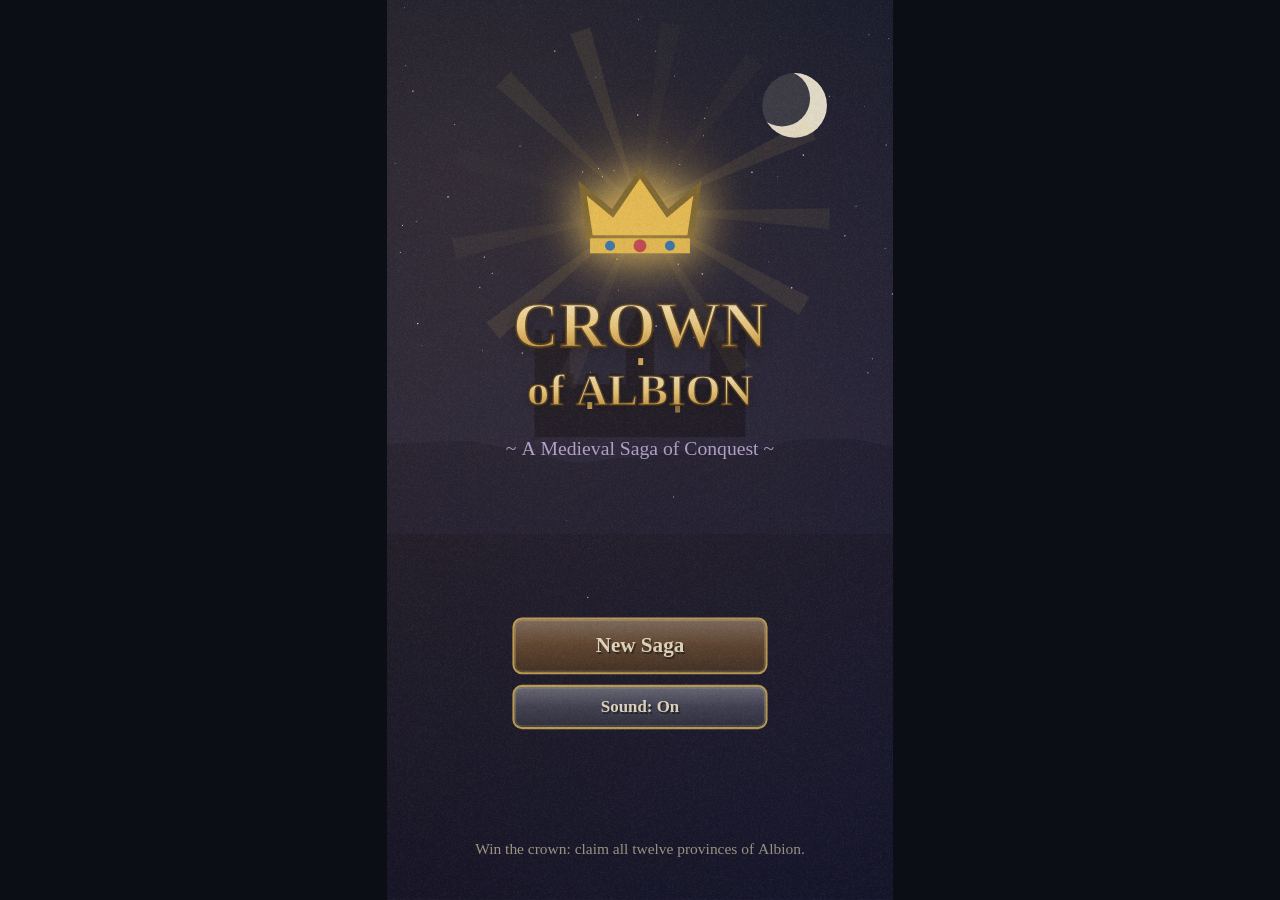
==== commit 9bafb66e: "Marriage alliances with castle dowries, painted wedding interlude, orchestral score v3 Marriage (a c" ====
--- a/games/crown-of-albion/crown-of-albion.html
+++ b/games/crown-of-albion/crown-of-albion.html
@@ -393,9 +393,9 @@
 const Sfx = {
   ac: null, master: null, wet: null, on: true, musicOn: true,
   nextBar: 0, barI: 0,
-  /* an 8-bar majestic progression in A minor: Am G F Am | Dm C E Am
-     each bar: bass root, a sustained triad pad, and a stately lead line */
-  prog: [
+  /* the court theme: an A section in A minor and a lifted B section that
+     turns toward the relative major, where the horns enter */
+  progA: [
     { root: 45, chord: [57, 60, 64], mel: [[76, 2], [72, 2]] },
     { root: 43, chord: [55, 59, 62], mel: [[74, 2], [71, 2]] },
     { root: 41, chord: [53, 57, 60], mel: [[72, 2], [69, 2]] },
@@ -405,28 +405,91 @@
     { root: 40, chord: [52, 56, 59], mel: [[71, 2], [68, 2]] },
     { root: 45, chord: [57, 60, 64], mel: [[69, 3], [71, 1]] },
   ],
+  progB: [
+    { root: 48, chord: [60, 64, 67], mel: [[79, 2], [76, 1], [77, 1]], horns: true },
+    { root: 43, chord: [55, 59, 62], mel: [[79, 1.5], [78, 0.5], [74, 2]], horns: true },
+    { root: 45, chord: [57, 60, 64], mel: [[76, 2], [72, 2]], horns: true },
+    { root: 41, chord: [53, 57, 60], mel: [[72, 1], [74, 1], [76, 2]], horns: true },
+    { root: 48, chord: [60, 64, 67], mel: [[79, 2], [81, 2]], horns: true },
+    { root: 43, chord: [55, 59, 62], mel: [[79, 2], [74, 2]], horns: true },
+    { root: 40, chord: [52, 56, 59], mel: [[76, 1.5], [74, 0.5], [71, 2]], horns: true },
+    { root: 45, chord: [57, 60, 64], mel: [[69, 4]], horns: true },
+  ],
+  /* the war theme: a grim, driving four bars under battles and sieges */
+  progWar: [
+    { root: 45, chord: [57, 60, 64], mel: [[69, 1], [69, 0.5], [72, 0.5], [69, 2]], horns: true, drums: 2 },
+    { root: 45, chord: [57, 60, 64], mel: [[74, 1.5], [72, 0.5], [69, 2]], drums: 2 },
+    { root: 41, chord: [53, 57, 60], mel: [[72, 1], [72, 0.5], [74, 0.5], [77, 2]], horns: true, drums: 2 },
+    { root: 40, chord: [52, 56, 59], mel: [[76, 2], [68, 2]], horns: true, drums: 2 },
+  ],
   ensure() {
     if (!this.ac) {
       try { this.ac = new (window.AudioContext || window.webkitAudioContext)(); } catch (e) { return; }
       const ac = this.ac;
+      // mastering chain: everything through a gentle bus compressor —
+      // it glues the ensemble and makes the mix read as produced
+      this.bus = ac.createGain();
+      this.bus.gain.value = 0.95;
+      let out = this.bus;
+      try {
+        const comp = ac.createDynamicsCompressor();
+        comp.threshold.value = -20;
+        comp.knee.value = 22;
+        comp.ratio.value = 4;
+        comp.attack.value = 0.008;
+        comp.release.value = 0.22;
+        this.bus.connect(comp);
+        out = comp;
+      } catch (e) { /* raw bus */ }
+      out.connect(ac.destination);
       this.master = ac.createGain();
       this.master.gain.value = 0.9;
-      this.master.connect(ac.destination);
+      this.master.connect(this.bus);
       // a generated hall reverb for cinematic space
       try {
-        const len = Math.floor(ac.sampleRate * 2.2);
+        const len = Math.floor(ac.sampleRate * 2.4);
         const imp = ac.createBuffer(2, len, ac.sampleRate);
         for (let ch = 0; ch < 2; ch++) {
           const d = imp.getChannelData(ch);
-          for (let i = 0; i < len; i++) d[i] = (Math.random() * 2 - 1) * Math.pow(1 - i / len, 2.6);
+          for (let i = 0; i < len; i++) d[i] = (Math.random() * 2 - 1) * Math.pow(1 - i / len, 2.5);
         }
         this.conv = ac.createConvolver(); this.conv.buffer = imp;
-        this.wet = ac.createGain(); this.wet.gain.value = 0.22;
-        this.master.connect(this.conv); this.conv.connect(this.wet); this.wet.connect(ac.destination);
+        this.wet = ac.createGain(); this.wet.gain.value = 0.26;
+        this.master.connect(this.conv); this.conv.connect(this.wet); this.wet.connect(this.bus);
       } catch (e) { /* no reverb */ }
       this.nextBar = ac.currentTime + 0.35;
+      this.initStreams();
     }
     if (this.ac.state === 'suspended') this.ac.resume();
+  },
+  /* real recorded music: drop looping orchestral tracks into music/ and
+     point these paths at them — they take over from the procedural score.
+     e.g. MUSIC: { court: 'music/theme-court.ogg', war: 'music/theme-war.ogg' } */
+  MUSIC: { court: '', war: '' },
+  initStreams() {
+    if (this.streams || typeof Audio === 'undefined') return;
+    this.streams = {};
+    for (const name of ['court', 'war']) {
+      const src = this.MUSIC[name];
+      if (!src) continue;
+      const entry = { el: null, ready: false };
+      this.streams[name] = entry;
+      try {
+        const a = new Audio(src);
+        a.loop = true;
+        a.volume = 0;
+        a.addEventListener('canplaythrough', () => { entry.el = a; entry.ready = true; }, { once: true });
+        a.addEventListener('error', () => { /* missing — the synth score plays */ });
+        a.load();
+      } catch (e) { /* no file */ }
+    }
+  },
+  theme: 'court',
+  setTheme(name) {
+    if (this.theme === name) return;
+    this.theme = name;
+    this.barI = 0;
+    if (this.ac) this.nextBar = this.ac.currentTime + 0.25;
   },
   freq(m) { return 440 * Math.pow(2, (m - 69) / 12); },
   /* one shaped voice with ADSR, routed through master (so it gets reverb) */
@@ -530,6 +593,51 @@
     lfo.start(t); lfo.stop(t + dur + 0.05);
     this.noise(Math.min(0.2, dur * 0.3), vol * 0.12, delay, true);
   },
+  /* a noble horn: saw + soft square through a swelling lowpass */
+  horn(f, dur, vol = 0.05, delay = 0, pan = 0) {
+    const ac = this.ac;
+    if (!ac || !this.on || !this.master) return;
+    const t = ac.currentTime + delay;
+    const lp = ac.createBiquadFilter();
+    lp.type = 'lowpass';
+    lp.frequency.setValueAtTime(560, t);
+    lp.frequency.linearRampToValueAtTime(1350, t + Math.min(0.5, dur * 0.5));
+    lp.frequency.linearRampToValueAtTime(760, t + dur);
+    const g = ac.createGain();
+    g.gain.setValueAtTime(0.0001, t);
+    g.gain.linearRampToValueAtTime(vol, t + 0.14);
+    g.gain.setValueAtTime(vol, t + Math.max(0.15, dur - 0.2));
+    g.gain.exponentialRampToValueAtTime(0.001, t + dur);
+    lp.connect(g);
+    let tail = g;
+    if (ac.createStereoPanner) {
+      const pn = ac.createStereoPanner();
+      pn.pan.value = pan;
+      g.connect(pn);
+      tail = pn;
+    }
+    tail.connect(this.master);
+    for (const [type, det] of [['sawtooth', -4], ['square', 3]]) {
+      const o = ac.createOscillator();
+      o.type = type;
+      o.frequency.setValueAtTime(f, t);
+      o.detune.setValueAtTime(det, t);
+      o.connect(lp);
+      o.start(t); o.stop(t + dur + 0.05);
+    }
+  },
+  /* bells, harp run and horns for the wedding */
+  weddingSting() {
+    const run = [69, 72, 76, 79, 81, 84];
+    run.forEach((m, i) => this.pluck(this.freq(m), 1.4, 0.22, i * 0.09, 0.3));
+    const triad = [[64, 0], [67, 0.5], [72, 1.0], [76, 1.5]];
+    for (const [m, d] of triad) {
+      this.horn(this.freq(m), 1.6, 0.055, d, -0.2);
+      this.voice(this.freq(m + 12), 2.2, { type: 'sine', vol: 0.045, delay: d + 0.1, attack: 0.01 });
+    }
+    this.kick(0, true); this.kick(1.0, true);
+    for (let i = 0; i < 3; i++) this.pluck(this.freq(88), 2.4, 0.12, 1.6 + i * 0.5, 0);
+  },
   /* warm strings: detuned saws through a gentle lowpass, spread in stereo */
   pad(f, dur, delay = 0, pan = 0) {
     const ac = this.ac;
@@ -585,35 +693,78 @@
     this.kick(0, false); this.kick(0.9, false);
   },
   update() {
-    if (!this.ac || !this.on || !this.musicOn || !this.master) return;
-    const beat = 0.5, bar = beat * 4;
+    if (!this.ac || !this.on || !this.master) return;
+    // real recorded tracks take over whenever the player has provided them
+    if (this.streams) {
+      let usingStream = false;
+      for (const name of ['court', 'war']) {
+        const st = this.streams[name];
+        if (!st || !st.ready || !st.el) continue;
+        usingStream = true;
+        const active = this.musicOn && this.theme === name;
+        const target = active ? 0.55 : 0;
+        st.el.volume += (target - st.el.volume) * 0.06;
+        if (active && st.el.paused) st.el.play().catch(() => {});
+        if (!active && st.el.volume < 0.01 && !st.el.paused) st.el.pause();
+      }
+      if (usingStream) return;
+    }
+    if (!this.musicOn || this.theme === 'none') return;
+    const war = this.theme === 'war';
+    const beat = war ? 0.44 : 0.5, bar = beat * 4;
     while (this.nextBar < this.ac.currentTime + 0.7) {
       const delay = Math.max(0, this.nextBar - this.ac.currentTime);
-      const b = this.prog[this.barI % this.prog.length];
+      // court: A A B A across 8-bar sections; war: its own grim loop
+      let b;
+      if (war) {
+        b = this.progWar[this.barI % this.progWar.length];
+      } else {
+        const section = Math.floor(this.barI / 8) % 4;
+        const prog = section === 2 ? this.progB : this.progA;
+        b = prog[this.barI % 8];
+      }
       // plucked bass with a round sub underneath
       this.pluck(this.freq(b.root - 12), 1.6, 0.34, delay, -0.15);
       this.voice(this.freq(b.root - 24), beat * 1.9, { type: 'sine', vol: 0.06, attack: 0.03, delay });
-      this.pluck(this.freq(b.root - 5), 1.4, 0.22, delay + beat * 2, -0.15);
+      this.pluck(this.freq(b.root - (war ? 12 : 5)), 1.4, 0.22, delay + beat * 2, -0.15);
       // string pad carrying the chord, spread across the stage
       b.chord.forEach((m, i) => {
         this.pad(this.freq(m), bar * 1.02, delay, [-0.45, 0.1, 0.45][i % 3]);
       });
-      // lute arpeggio dancing over the chord
-      const arp = [0, 1, 2, 1];
-      for (let i = 0; i < 4; i++) {
-        this.pluck(this.freq(b.chord[arp[i]] + 12), 0.8, i === 0 ? 0.16 : 0.11, delay + i * beat, 0.35);
+      // horns crown the harmony where the score calls for them
+      if (b.horns) {
+        this.horn(this.freq(b.chord[0] - 12), bar * 0.96, war ? 0.055 : 0.045, delay, -0.25);
+        this.horn(this.freq(b.chord[2] - 12), bar * 0.96, war ? 0.045 : 0.035, delay + 0.03, 0.25);
+      }
+      // lute arpeggio dancing over the chord (the court's grace note)
+      if (!war) {
+        const arp = [0, 1, 2, 1];
+        for (let i = 0; i < 4; i++) {
+          this.pluck(this.freq(b.chord[arp[i]] + 12), 0.8, i === 0 ? 0.16 : 0.11, delay + i * beat, 0.35);
+        }
+      } else {
+        // war: an insistent ostinato on the root
+        for (let i = 0; i < 8; i++) {
+          this.pluck(this.freq(b.root), 0.4, i % 2 ? 0.1 : 0.16, delay + i * beat * 0.5, 0.2);
+        }
       }
       // the flute sings the melody, a lute doubling each phrase's attack
       let mt = delay;
       for (const [m, beats] of b.mel) {
         const d2 = beats * beat * 0.95;
-        this.flute(this.freq(m), d2, 0.055, mt);
+        this.flute(this.freq(m), d2, war ? 0.045 : 0.055, mt);
         this.pluck(this.freq(m), Math.min(1.1, d2), 0.1, mt, 0.2);
         mt += beats * beat;
       }
-      // war-drum on the strong beats
+      // drums: stately at court, doubled and heavy at war
       this.kick(delay, true);
-      this.kick(delay + beat * 2, false);
+      this.kick(delay + beat * 2, war);
+      if (b.drums >= 2) {
+        this.kick(delay + beat * 1.5, false);
+        this.kick(delay + beat * 3, true);
+        this.noise(0.05, 0.04, delay + beat, false);
+        this.noise(0.05, 0.05, delay + beat * 3.5, false);
+      }
       this.nextBar += bar;
       this.barI++;
     }
@@ -977,9 +1128,9 @@
 ];
 
 const AI_LORDS = [
-  { name: 'Lord Bran the Black',  color: '#34548f', joust: 7, blade: 6, lead: 6 },
-  { name: 'Duke Osric of Anglia', color: '#3e7c3a', joust: 6, blade: 7, lead: 5 },
-  { name: 'Baron Hadwin the Grim', color: '#6b4a9e', joust: 5, blade: 5, lead: 8 },
+  { name: 'Lord Bran the Black',  color: '#34548f', joust: 7, blade: 6, lead: 6, kin: 'Lady Sigrid' },
+  { name: 'Duke Osric of Anglia', color: '#3e7c3a', joust: 6, blade: 7, lead: 5, kin: 'Lady Elswyth' },
+  { name: 'Baron Hadwin the Grim', color: '#6b4a9e', joust: 5, blade: 5, lead: 8, kin: 'Lady Rohese' },
 ];
 
 const PLAYER_COLOR = '#b3372c';
@@ -1335,7 +1486,8 @@
     terr[ti].castle = 1;
     terr[ti].income += 4;
   });
-  S = { month: 2, year: 1191, diff, lords, terr, actionUsed: false, sherwoodReadyAt: 0, log: [] };
+  S = { month: 2, year: 1191, diff, lords, terr, actionUsed: false, sherwoodReadyAt: 0,
+    marriage: { to: -1, kin: '' }, truce: {}, log: [] };
   MapGen.repaint();
   saveGame();
 }
@@ -1408,6 +1560,41 @@
   saveGame();
   return { men, knights, gold, rival };
 }
+
+/* ---------------- marriage alliances ---------------- */
+/* houses offer their kin's hand when your renown is high — the weaker the
+   house, the keener the match. returns the offering lord, or null */
+function rollMarriageOffer() {
+  if (!S.marriage || S.marriage.to >= 0) return null;
+  if (player().fame < 20) return null;
+  const cands = S.lords.filter(l => !l.isPlayer && l.alive && lordTerrs(l.id).length > 0);
+  if (!cands.length) return null;
+  const l = pick(cands);
+  let chance = 0.08;
+  if (lordTerrs(l.id).length <= 2) chance += 0.18;        // a desperate house seeks protection
+  if (player().fame >= 40) chance += 0.08;                // renown draws suitors
+  return Math.random() < chance ? l : null;
+}
+/* wed into a house: their castled provinces (all but the home seat) pass to
+   you as dowry, a bride-price of gold if there are none, and peace follows */
+function acceptMarriage(li) {
+  const l = S.lords[li];
+  const kin = AI_LORDS[li - 1].kin;
+  const holdings = lordTerrs(li);
+  let dowry = holdings.filter(t => t.castle > 0 && t.id !== HOME_TERRS[li]);
+  if (!dowry.length) dowry = holdings.filter(t => t.id !== HOME_TERRS[li]).slice(0, 1);
+  for (const t of dowry) t.owner = 0;
+  let gold = 0;
+  if (!dowry.length) { gold = Math.min(l.gold, 60); l.gold -= gold; player().gold += gold; }
+  player().fame += 12;
+  S.marriage = { to: li, kin };
+  S.truce[li] = monthAbs() + 8;
+  MapGen.repaint();
+  validateHosts();
+  saveGame();
+  return { dowry, gold, kin };
+}
+function truceWith(li) { return S.truce && S.truce[li] > monthAbs(); }
 
 /* ---------------- battle resolution (shared with AI) ---------------- */
 /* returns rounds for animation + outcome; mutates nothing */
@@ -1497,7 +1684,9 @@
   const diff = DIFFS[S.diff];
   // shopping
   let budget = l.gold * 0.8;
-  const myTargets = targetsFor(l.id).map(i => S.terr[i]);
+  // a wedding truce bars this house from striking the player's lands
+  const myTargets = targetsFor(l.id).map(i => S.terr[i])
+    .filter(t => !(t.owner === 0 && truceWith(l.id)));
   const wantCat = myTargets.some(t => t.castle > 0) && l.army.c < 2;
   if (wantCat && budget >= COSTS.catapult && Math.random() < 0.5) {
     l.gold -= COSTS.catapult; budget -= COSTS.catapult; l.army.c++;
@@ -1607,6 +1796,8 @@
     S = JSON.parse(raw);
     // older saves predate stationed hosts — give each host a home
     for (const l of S.lords) if (l.army.loc === undefined) l.army.loc = -1;
+    if (!S.marriage) S.marriage = { to: -1, kin: '' };
+    if (!S.truce) S.truce = {};
     validateHosts();
     MapGen.repaint();
     return true;
@@ -2117,6 +2308,7 @@
   enter() {
     this.stars = Array.from({ length: 90 }, () => ({ x: rnd(W), y: rnd(620), r: rnd(0.6, 2), p: rnd(TAU) }));
     this.buttons = [];
+    Sfx.setTheme('court');
   },
   layoutButtons() {
     this.buttons = [];
@@ -2568,6 +2760,7 @@
     this.recruitOpen = false;
     this.aiQueue = null;
     this.cam = { fx: 360, fy: 620, scale: 1.04 };
+    Sfx.setTheme('court');
   },
 
   /* camera: a slow Ken-Burns drift that eases to focus a selected province */
@@ -2612,6 +2805,26 @@
     if (playerLost()) { setScene(EndScene, false); return; }
     toast(`${dateStr()} — taxes bring ${player().lastIncome} gold`, '#ffe9a0');
     Sfx.coin();
+    // a proposal of marriage takes precedence over lesser tidings
+    const suitor = rollMarriageOffer();
+    if (suitor) {
+      const kin = AI_LORDS[suitor.id - 1].kin;
+      Modal.show({
+        title: 'A Proposal of Marriage',
+        lines: [
+          `An envoy arrives under a white banner: ${suitor.name} offers the hand of ${kin} of his house.`,
+          'The dowry: the castled holdings of their family, and peace between your houses.',
+        ],
+        buttons: [
+          { label: 'Accept the Match', color: '#6b2a4a', fn: () => {
+            const r = acceptMarriage(suitor.id);
+            setScene(WeddingScene, suitor.id, r);
+          } },
+          { label: 'Refuse Politely', fn: () => toast('The envoy departs with cold courtesy.') },
+        ],
+      });
+      return;
+    }
     const ev = rollEvent();
     if (ev) {
       Modal.show({ title: ev.title, lines: ev.text(), buttons: [{ label: 'So Be It', fn: () => ev.apply() }] });
@@ -3048,7 +3261,8 @@
     ctx.fillStyle = p.color;
     roundRect(24, 20, 14, 78, 5); ctx.fill();
     textShadow(p.name, 52, 36, 26, '#f5e9c8', 'left');
-    text(dateStr(), 52, 68, 21, '#cbbf9f', 'left');
+    const wed = S.marriage && S.marriage.to >= 0 ? `  ·  ♥ ${S.marriage.kin}` : '';
+    text(dateStr() + wed, 52, 68, 21, '#cbbf9f', 'left');
     const provs = lordTerrs(0).length;
     const totalProvs = S.terr.filter(t => !t.sherwood).length;
     const hostName = (p.army.loc >= 0 && S.terr[p.army.loc]) ? S.terr[p.army.loc].name : '—';
@@ -3244,6 +3458,7 @@
 /* ---------------- field battle ---------------- */
 const BattleScene = {
   enter(ti, breach) {
+    Sfx.setTheme('war');
     this.t = S.terr[ti];
     this.terrain = TERR_DEFS[ti].sherwood ? 'forest' : TERR_DEFS[ti].terrain;
     this.breach = breach;
@@ -3789,6 +4004,7 @@
 /* ---------------- the siege ---------------- */
 const SiegeScene = {
   enter(ti) {
+    Sfx.setTheme('war');
     this.ti = ti;
     this.t = S.terr[ti];
     this.segs = [{ hp: 2 }, { hp: 2 }, { hp: 2 }];
@@ -4058,6 +4274,7 @@
 /* ---------------- the night raid ---------------- */
 const RaidScene = {
   enter(foe) {
+    Sfx.setTheme('war');
     this.foe = foe;
     this.php = 3;
     this.ehp = 3;
@@ -4368,6 +4585,188 @@
   onTap() { if (this.phase === 'aim') this.loose(); },
 };
 
+/* ---------------- a royal wedding (painted interlude) ---------------- */
+const WeddingScene = {
+  enter(li, result) {
+    this.lord = S.lords[li];
+    this.result = result || { dowry: [], gold: 0, kin: S.marriage.kin };
+    this.t = 0;
+    Sfx.setTheme('none');
+    Sfx.weddingSting();
+    buzz(60);
+  },
+  update(dt) {
+    this.t += dt;
+    // rose petals drifting down through the hall
+    if (Math.random() < 0.35) {
+      spawn(rnd(80, W - 80), -10, {
+        vx: rnd(-24, 24), vy: rnd(28, 60), g: 6, life: rnd(4, 7),
+        size: rnd(3, 5.5), color: pick(['#e8a8b8', '#f4cfd8', '#fff0e8', '#d88a9a']),
+        shrink: false,
+      });
+    }
+  },
+  render() {
+    figSheen = 0.1;
+    // candle-lit great hall
+    const wall = ctx.createLinearGradient(0, 0, 0, H);
+    wall.addColorStop(0, '#1c1210');
+    wall.addColorStop(0.45, '#3a2618');
+    wall.addColorStop(1, '#241610');
+    ctx.fillStyle = wall;
+    ctx.fillRect(0, 0, W, H);
+    // stone coursing
+    ctx.strokeStyle = 'rgba(0,0,0,0.18)';
+    ctx.lineWidth = 2;
+    for (let y = 60; y < 760; y += 46) {
+      ctx.beginPath(); ctx.moveTo(0, y); ctx.lineTo(W, y); ctx.stroke();
+      for (let x = (y / 46 % 2) * 60; x < W; x += 120) {
+        ctx.beginPath(); ctx.moveTo(x, y); ctx.lineTo(x, y + 46); ctx.stroke();
+      }
+    }
+    // the great window: pointed arch of glowing stained glass
+    const wx = W / 2, wtop = 96, wbot = 560, ww = 150;
+    glow(wx, 330, 320, 'rgba(255,190,110,0.35)', 0.8);
+    ctx.save();
+    ctx.beginPath();
+    ctx.moveTo(wx - ww, wbot);
+    ctx.lineTo(wx - ww, 260);
+    ctx.quadraticCurveTo(wx - ww, wtop, wx, wtop - 18);
+    ctx.quadraticCurveTo(wx + ww, wtop, wx + ww, 260);
+    ctx.lineTo(wx + ww, wbot);
+    ctx.closePath();
+    ctx.clip();
+    const glass = ['#c8563e', '#3f74b8', '#d8a83e', '#4d8a48', '#7a4a9e', '#c87898'];
+    const rg = mulberry32(41);
+    for (let gy = wtop - 20; gy < wbot; gy += 44) {
+      for (let gx = wx - ww; gx < wx + ww; gx += 40) {
+        ctx.fillStyle = glass[Math.floor(rg() * glass.length)];
+        ctx.globalAlpha = 0.75 + 0.25 * Math.sin(gTime * 1.5 + gx * 0.1 + gy * 0.07);
+        ctx.beginPath();
+        ctx.moveTo(gx + 20, gy); ctx.lineTo(gx + 40, gy + 22); ctx.lineTo(gx + 20, gy + 44); ctx.lineTo(gx, gy + 22);
+        ctx.closePath(); ctx.fill();
+      }
+    }
+    ctx.globalAlpha = 1;
+    ctx.restore();
+    ctx.strokeStyle = '#191008';
+    ctx.lineWidth = 9;
+    ctx.beginPath();
+    ctx.moveTo(wx - ww, wbot); ctx.lineTo(wx - ww, 260);
+    ctx.quadraticCurveTo(wx - ww, wtop, wx, wtop - 18);
+    ctx.quadraticCurveTo(wx + ww, wtop, wx + ww, 260);
+    ctx.lineTo(wx + ww, wbot);
+    ctx.stroke();
+    ctx.lineWidth = 3.5;
+    ctx.beginPath(); ctx.moveTo(wx, wtop - 10); ctx.lineTo(wx, wbot); ctx.stroke();
+    ctx.beginPath(); ctx.moveTo(wx - ww, 330); ctx.lineTo(wx + ww, 330); ctx.stroke();
+    // the two houses' banners flanking the window
+    for (const [bx, col] of [[110, player().color], [W - 110, this.lord.color]]) {
+      const wv = Math.sin(gTime * 1.6 + bx) * 5;
+      const bg2 = ctx.createLinearGradient(bx - 55, 0, bx + 55, 0);
+      bg2.addColorStop(0, shade(col, 0.18));
+      bg2.addColorStop(1, shade(col, -0.4));
+      ctx.fillStyle = bg2;
+      ctx.beginPath();
+      ctx.moveTo(bx - 55, 130); ctx.lineTo(bx + 55, 130);
+      ctx.lineTo(bx + 55 + wv, 470); ctx.lineTo(bx + wv, 420); ctx.lineTo(bx - 55 + wv, 470);
+      ctx.closePath(); ctx.fill();
+      ctx.strokeStyle = '#c9a44a'; ctx.lineWidth = 3; ctx.stroke();
+      ctx.fillStyle = 'rgba(245,235,205,0.9)';
+      ctx.fillRect(bx - 5, 160, 10, 200);
+      ctx.fillRect(bx - 38, 240, 76, 10);
+    }
+    // torch glows and flame sparks
+    for (const tx of [58, W - 58]) {
+      glow(tx, 620, 190, 'rgba(255,160,70,0.5)', 0.6 + 0.1 * Math.sin(gTime * 7 + tx));
+      ctx.fillStyle = '#3a2c1c'; ctx.fillRect(tx - 5, 600, 10, 62);
+      const fl = Math.sin(gTime * 9 + tx) * 4;
+      ctx.fillStyle = '#ff9a30';
+      ctx.beginPath(); ctx.ellipse(tx, 588 + fl * 0.3, 10, 20 + fl, 0, 0, TAU); ctx.fill();
+      ctx.fillStyle = '#ffd75e';
+      ctx.beginPath(); ctx.ellipse(tx, 595 + fl * 0.3, 5, 10, 0, 0, TAU); ctx.fill();
+    }
+    // dais floor
+    const fl = ctx.createLinearGradient(0, 760, 0, H);
+    fl.addColorStop(0, '#4a3420');
+    fl.addColorStop(1, '#2a1c10');
+    ctx.fillStyle = fl;
+    ctx.fillRect(0, 760, W, H - 760);
+    ctx.fillStyle = 'rgba(180,50,60,0.55)';
+    ctx.beginPath();
+    ctx.moveTo(wx - 130, 760); ctx.lineTo(wx + 130, 760); ctx.lineTo(wx + 200, H); ctx.lineTo(wx - 200, H);
+    ctx.closePath(); ctx.fill();
+    // the couple, hand in hand before the window
+    const sway = Math.sin(gTime * 1.2) * 2;
+    ctx.save();
+    ctx.translate(wx - 62, 952 + sway * 0.4);
+    const gc = player().color;
+    const gg = ctx.createLinearGradient(-34, -180, 34, 40);
+    gg.addColorStop(0, shade(gc, 0.22)); gg.addColorStop(1, shade(gc, -0.45));
+    ctx.fillStyle = gg;
+    ctx.beginPath();
+    ctx.moveTo(-36, 40); ctx.quadraticCurveTo(-40, -120, -16, -158);
+    ctx.lineTo(16, -158); ctx.quadraticCurveTo(40, -120, 36, 40);
+    ctx.closePath(); ctx.fill();
+    ctx.fillStyle = '#5a3a1e'; ctx.fillRect(-30, -66, 60, 9);
+    ctx.fillStyle = SKIN; ctx.beginPath(); ctx.arc(0, -178, 19, 0, TAU); ctx.fill();
+    ctx.fillStyle = 'rgba(90,55,30,0.4)'; ctx.beginPath(); ctx.arc(0, -172, 19, 0.3, Math.PI - 0.3); ctx.fill();
+    ctx.fillStyle = '#4a3018';
+    ctx.beginPath(); ctx.arc(0, -184, 19, Math.PI * 0.95, Math.PI * 2.05); ctx.fill();
+    drawCrown(0, -206, 12);
+    ctx.strokeStyle = shade(gc, 0.1); ctx.lineWidth = 12; ctx.lineCap = 'round';
+    ctx.beginPath(); ctx.moveTo(26, -130); ctx.quadraticCurveTo(52, -100, 62, -74); ctx.stroke();
+    ctx.restore();
+    ctx.save();
+    ctx.translate(wx + 62, 952 + sway * -0.4);
+    const bc = this.lord.color;
+    const bg3 = ctx.createLinearGradient(-34, -180, 34, 40);
+    bg3.addColorStop(0, '#f2ead8'); bg3.addColorStop(1, '#b8a890');
+    ctx.fillStyle = bg3;
+    ctx.beginPath();
+    ctx.moveTo(-40, 40); ctx.quadraticCurveTo(-38, -110, -14, -156);
+    ctx.lineTo(14, -156); ctx.quadraticCurveTo(38, -110, 40, 40);
+    ctx.closePath(); ctx.fill();
+    ctx.fillStyle = shade(bc, 0.1);
+    ctx.fillRect(-30, -110, 60, 12);
+    ctx.fillStyle = SKIN; ctx.beginPath(); ctx.arc(0, -176, 17, 0, TAU); ctx.fill();
+    ctx.fillStyle = '#7a4a22';
+    ctx.beginPath(); ctx.arc(0, -182, 17, Math.PI * 0.9, Math.PI * 2.1); ctx.fill();
+    // veil
+    ctx.fillStyle = 'rgba(255,250,240,0.35)';
+    ctx.beginPath();
+    ctx.moveTo(-18, -190); ctx.quadraticCurveTo(0, -202, 18, -190);
+    ctx.lineTo(26, -80); ctx.lineTo(-26, -80);
+    ctx.closePath(); ctx.fill();
+    ctx.fillStyle = '#e2c26a';
+    ctx.beginPath(); ctx.arc(0, -196, 5, 0, TAU); ctx.fill();
+    ctx.strokeStyle = '#e8dcc8'; ctx.lineWidth = 10; ctx.lineCap = 'round';
+    ctx.beginPath(); ctx.moveTo(-24, -128); ctx.quadraticCurveTo(-50, -100, -62, -74); ctx.stroke();
+    ctx.restore();
+    // clasped hands
+    ctx.fillStyle = SKIN;
+    ctx.beginPath(); ctx.arc(wx, 880 + sway * 0.1, 10, 0, TAU); ctx.fill();
+    vignette(0.5);
+    letterbox(easeOut(clamp(this.t * 2, 0, 1)) * 0.6);
+    titleText('A Royal Wedding', W / 2, 618, 52);
+    const kin = this.result.kin || S.marriage.kin;
+    text(`${player().name} weds ${kin} of the house of ${this.lord.name}`, W / 2, 668, 24, '#ead9b8');
+    let dowryLine;
+    if (this.result.dowry.length) {
+      dowryLine = `Dowry: ${this.result.dowry.map(t => t.name).join(', ')} pass${this.result.dowry.length === 1 ? 'es' : ''} to your banner.`;
+    } else {
+      dowryLine = `Dowry: ${this.result.gold} gold — and the friendship of a proud house.`;
+    }
+    text(dowryLine, W / 2, 1130, 22, '#ffe9a0');
+    text('Peace is sworn between your houses. Tap to join the feast.', W / 2, 1168, 20, 'rgba(220,205,170,0.8)');
+  },
+  onTap() {
+    Sfx.fanfare();
+    if (playerWon()) setScene(EndScene, true);
+    else setScene(MapScene);
+  },
+};
+
 /* ---------------- victory / defeat ---------------- */
 const EndScene = {
   enter(won) {
